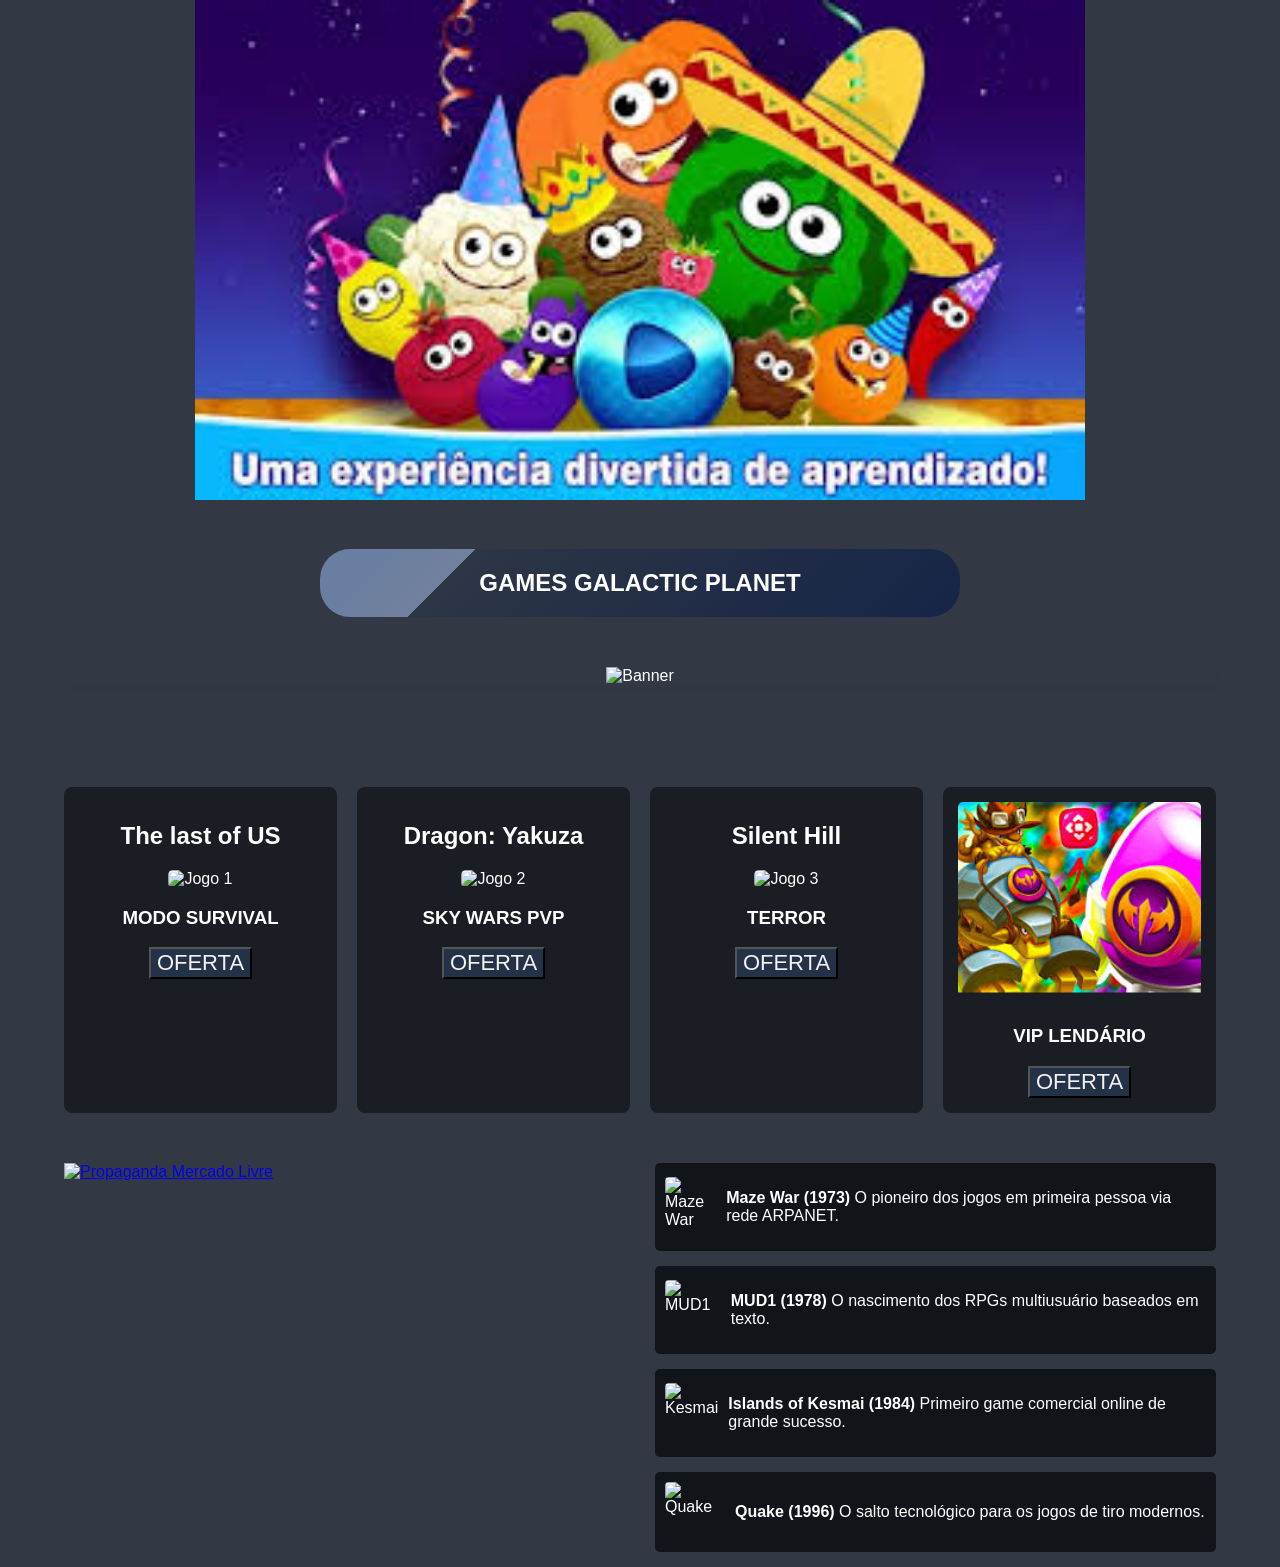
==== index.html @ 03451fef "ajuste de efeitos ajuste e inclusao de efeitos mais agradaveis para a navegação do usuario . melhori" ====
<!DOCTYPE html>
<html lang="pt-BR">
<head>
    <meta charset="UTF-8">
    <meta name="viewport" content="width=device-width, initial-scale=1.0">
    <link rel="stylesheet" href="style.css">
    <title>Galactic Games | Loja Oficial</title>
    
</head>


<body>
    <div class="fundo ">
    <img src="[data-uri]" alt="">
</div>
  <section id="title">  
        <h1>GAMES GALACTIC PLANET</h1>
        </section>
     
        

     <div class="jornal-container">
         
         <img src="https://www.oficinadanet.com.br/media/post/47055/1200/todos-os-jogos-que-viraram-filmes-1.jpg" alt="Banner" >
         </div>
         



 
 
 
 <section class="grid-cards">
        <div class="card">
<h1>The last of US </h1>
            <div class="card-img-wrapper">
                <img src="https://cinepop.com.br/wp-content/uploads/2023/01/thelast-1-696x392.jpg" alt="Jogo 1" >          
		    </div>

            <div class="card-info">
                <h3>  MODO SURVIVAL</h3>
               
                <button class="btn-venda">
                 OFERTA </button>
            </div>
        </div>

        <div class="card">
            <div class="card-img-wrapper">
                <h1>Dragon: Yakuza  </h1>
                <img src="https://s.zst.com.br/cms-assets/2024/08/yakuza-like-a-dragon-02-zoom.webp" alt="Jogo 2">            
				</div>
            <div class="card-info">
                <h3>SKY WARS PVP</h3>
                <button  class="btn-venda"> OFERTA</button>

                </div>
        </div>

        <div class="card">
            <div class="card-img-wrapper">
			     <h1>Silent Hill  </h1>
                <img src="https://image.api.playstation.com/vulcan/ap/rnd/202505/0704/e81b1e0b80b2001d8a5070c5c465cbc7246e02d1da39fe76.png" alt="Jogo 3">
        
                </div>
            <div class="card-info">
                <h3>TERROR</h3>
                <button class="btn-venda">OFERTA</button>
            </div>
        </div>

        <div class="card">
            <div class="card-img-wrapper">
                <img src="[data-uri]  " alt="Jogo 4">
           </div>
            <div class="card-info">
                <h3>VIP LENDÁRIO</h3>
                <button class="btn-venda">OFERTA</button>
            </div>
        </div>
    </section>


    <div class="layout-principal">
              
        <aside class="secao-propaganda">
          <div class="box-anuncio">
    <a href="https://meli.la/2RUDbND">
        <img src="https://http2.mlstatic.com/D_NQ_NP_2X_690159-MLA99542831560_122025-F.webp" alt="Propaganda Mercado Livre">
    </a>
</div>
        </aside>

        <!-- LADO DIREITO: CURIOSIDADES -->
        <footer class="secao-curiosidades">
            
            <div class="card-curiosidade">
                <img src="https://lens.usercontent.google.com" alt="Maze War">
                <p><strong>Maze War (1973)</strong> O pioneiro dos jogos em primeira pessoa via rede ARPANET.</p>
            </div>

            <div class="card-curiosidade">
                <img src="https://via.placeholder.com" alt="MUD1">
                <p><strong>MUD1 (1978)</strong> O nascimento dos RPGs multiusuário baseados em texto.</p>
            </div>

            <div class="card-curiosidade">
                <img src="https://via.placeholder.com" alt="Kesmai">
                <p><strong>Islands of Kesmai (1984)</strong> Primeiro game comercial online de grande sucesso.</p>
            </div>

            <div class="card-curiosidade">
                <img src="https://via.placeholder.com" alt="Quake">
                <p><strong>Quake (1996)</strong> O salto tecnológico para os jogos de tiro modernos.</p>
            </div>

        </footer>

    </div>

</body>
</html>
</body>
</html>
---- style.css ----
body .fundo img {
    width: 100%;
    height: 500px; /* Altere para a altura que você precisa */
    background-image: url('./'); /* Faltou isso! */
    background-repeat: repeat; /* Escolha apenas UM: repeat, repeat-x ou repeat-y */
}


body {
    margin: 0;
    padding: 0;
    background-color: #030b18ce;
    font-family: 'Segoe UI', Tahoma, sans-serif;
    color: white;
    display: flex;
    flex-direction: column;
    align-items: center; /* Centraliza tudo horizontalmente */
}


.jornal-container {
    perspective: 100px; /* Dá o efeito 3D de profundidade */
    align-items: center;
    text-align: center;
    position: relative;
    width: 90%;
    height: 80%;
    position: relative;
    
    border-left: 50px;
    object-fit: cover; /* Resolve o problema de ficar esticado! */
    border-radius: 29px;
    box-shadow: 5px 5px 5px rgba(0, 0, 0, 0.02);
    
}

   .faixa-decorativa {
  width: 100%;            /* Ocupa toda a largura da tela */
  height: 100px;          /* Ajuste a altura conforme sua figura */
  background-image: url('');
  background-repeat: repeat-x; /* Repete a imagem apenas na horizontal */
  background-position: center;
  background-size: contain;    /* Garante que a imagem caiba na altura definida */
  margin: 20px 0;         /* Espaçamento opcional entre os containers */
}



/* 1. Posicionamento do Título a 25% do topo */
#title {
    margin-top: 5vh; /* 25% da altura da tela */
    background: linear-gradient(135deg, #88a5d4a3 10%, #a1b6df93 22%,#106a976e 15%,#2871e6 22%,#24324870 0%, #162447 100%);
    border-radius: 30px;
    text-align: center;
    width: 50%;
    margin-bottom: 50px; /* Espaço entre o título e os cards */
}

.titulo h1 {
 
    margin: 0;
    font-size: 3rem;
    letter-spacing: 2px;
}

/* 2. Organização da Grade de Cards */
.grid-cards {
    display: grid;
    grid-template-columns: repeat(auto-fit, minmax(250px, 1fr)); /* Responsivo */
    gap: 20px;
    margin-top: 8%;
    width: 90%;
    max-width: 1200px;
    margin-bottom: 50px;
}

.card {
    background: #1a1d23;
    padding: 15px;
    border-radius: 8px;
    text-align: center;
    transition: transform 0.3s;
}

.card:hover {
    transform: scale(1.06);
       transform: translateY(-10px); /* Eleva o card levemente */
    
    /* Brilho Azul Galáctico (Neon) */
    box-shadow: 0 10px 30px rgba(0, 150, 255, 0.4), 
                0 0 15px rgba(100, 50, 255, 0.3); 
    
    /* Borda acende levemente */
    border-color: #0096ff;
    
}

.card img {
    width: 100%;
    height: 200px;
    object-fit: cover; /* Ajusta a imagem sem distorcer */
    border-radius: 5px;
}

/* 3. Layout Inferior (Propaganda e Curiosidades) */
.layout-principal {
    display: flex;
    width: 90%;
    max-width: 1200px;
    gap: 30px;
    justify-content: center;
}

.secao-propaganda, .secao-curiosidades {
    flex: 1;
}

.card-curiosidade {
    display: flex;
    align-items: center;
    gap: 10px;
    margin-bottom: 15px;
    background: #111419;
    padding: 10px;
    border-radius: 5px;
}

.card-curiosidade img {
    width: 60px;
    height: 60px;
    border-radius: 4px;
}
.btn-venda{ 
    font-size: 22px;
    background-color: #243248;
    color: rgb(244, 241, 241);
}
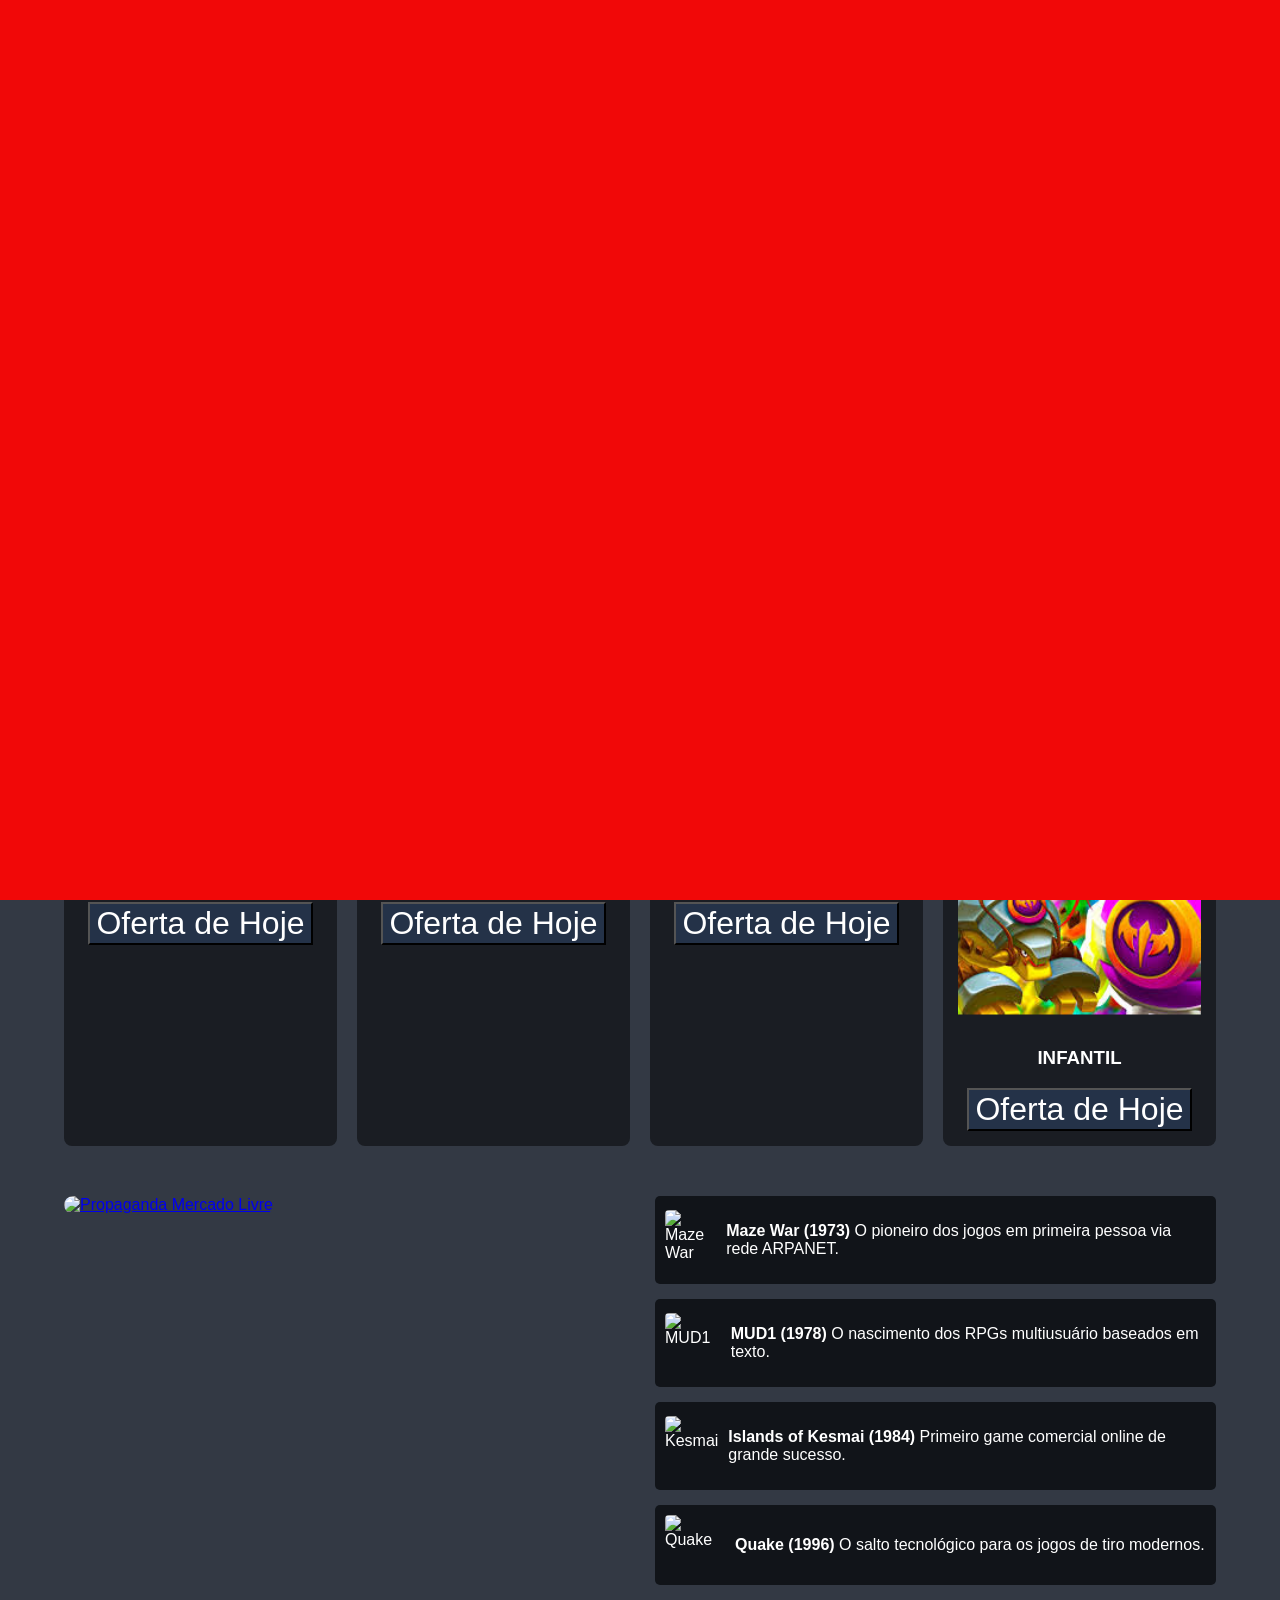
==== commit a2da32be: "melhorando as dimenção 09/04  O pROJETO HJ FICOU POR CONTA DOS ESFEITOS VISUAIS . Foi redimensionado" ====
--- a/index.html
+++ b/index.html
@@ -5,16 +5,23 @@
     <meta charset="UTF-8">
     <meta name="viewport" content="width=device-width, initial-scale=1.0">
     <link rel="stylesheet" href="style.css">
+    <link rel="stylesheet" href="contato.html">
     <title>Galactic Games | Loja Oficial</title>
     
 </head>
 
 
 <body>
-    <div class="fundo ">
-    <img src="[data-uri]" alt="">
+
+<div id="alerta-gigante" class="overlay">
+  <div class="conteudo-alerta">
+    <h1>ZONA DE DIVERSÃO</h1>
+  </div>
 </div>
-  <section id="title">  
+
+
+
+   <section id="title">  
         <h1>GAMES GALACTIC PLANET</h1>
         </section>
      
@@ -26,9 +33,62 @@
          </div>
          
 
+<div class="fundo">
+  <div class="slider">
+    
+    <img id="minhaImagem"
+     src="https://m.media-amazon.com/images/I/81S7FUrjOHL._SL500_.jpg" onclick="alert('Desculpa, site em construção ')"  style="cursor: pointer;" 
+  alt="Imagem do site">
+    <img id ="minhaImagem"
+     onclick="alert('Desculpa, site em construção ')" src="https://encrypted-tbn0.gstatic.com/images?q=tbn:ANd9GcSJjt6Sh8LpYzP_fkxCYKtxUJ-fVRBtMUd-fiXYmyRh&s"
+     style="cursor: pointer;" 
+  alt="Imagem do site">
+   
+    <img id="minhaImagem"
+    onclick="alert('Desculpa, site em construção ')" 
+     src="https://encrypted-tbn0.gstatic.com/images?q=tbn:ANd9GcT24YtsnauBTlOcmy1C8hXuUiGEGXXX847-RA&s"
+     style="cursor: pointer;" 
+     alt="Imagem do site">
+   
+    <img id="minhaImagem" onclick="alert('Desculpa, site em construção  em breve garantia de diversão')" 
+    src="https://encrypted-tbn0.gstatic.com/images?q=tbn:ANd9GcSJjt6Sh8LpYzP_fkxCYKtxUJ-fVRBtMUd-fiXYmyRh&s" style="cursor: pointer;" 
+    style="cursor: pointer;"  
+    alt="Imagem do site">
 
+    <img id ="minhaImagem"
+    onclick="alert('Desculpa, site em construção em breve garantia de diversão ')" 
+    src="https://s2-techtudo.glbimg.com/ffgfZufiiIEYSvTiH6KH5H6w2Xw=/0x0:695x390/984x0/smart/filters:strip_icc()/i.s3.glbimg.com/v1/AUTH_08fbf48bc0524877943fe86e43087e7a/internal_photos/bs/2020/i/8/UFC4O1SpqC9cvP2xGw4g/coronavirus-10-games-jogos-gratis-quarentena-johnny-trigger.jpg"
+    style="cursor: pointer;" 
+    alt="Imagem do site">
 
- 
+    <img id ="minhaImagem" 
+    onclick="alert('Desculpa, site em construção em breve garantia de diverssão ')" 
+    src="[data-uri]" 
+    style="cursor: pointer;" 
+    alt="Imagem do site">
+    
+
+    <img  i d="minhaImagem"
+    onclick="alert('Desculpa, site em construção em breve garantia de diversão ')" 
+    src="[data-uri]"  style="cursor: pointer;" 
+    style="cursor: pointer;"  
+    alt="Imagem do site">
+
+    <img id ="minhaImagem" 
+    onclick="alert('Desculpa, site em construção  em breve garantia de diversão')" 
+    src="https://encrypted-tbn0.gstatic.com/images?q=tbn:ANd9GcSHm_UNwH1ppUmcA3YnKeRnuBML1BlDczCOZw&s"  
+    style="cursor: pointer;"  
+     alt="Imagem do site">
+   
+     <img id ="minhaImagem"
+    onclick="alert('Desculpa, site em construção  em breve garantia de diversão')" 
+    src="https://encrypted-tbn0.gstatic.com/images?q=tbn:ANd9GcTB0ORnbx7z3vwu6vc2sx7RpvQalVdG5ZaeTA&s"  onclick="alert('Desculpa, site em construção ')" 
+    style="cursor: pointer;" 
+    alt="Imagem do site">
+    
+        </div>
+</div>
+
  
  
  <section class="grid-cards">
@@ -41,8 +101,11 @@
             <div class="card-info">
                 <h3>  MODO SURVIVAL</h3>
                
-                <button class="btn-venda">
-                 OFERTA </button>
+                <button 
+                class="btn-venda" >
+                 <a href="contato.html">Oferta de Hoje</a>
+</button>
+
             </div>
         </div>
 
@@ -53,7 +116,7 @@
 				</div>
             <div class="card-info">
                 <h3>SKY WARS PVP</h3>
-                <button  class="btn-venda"> OFERTA</button>
+                <button  class="btn-venda">  <a href="contato.html">Oferta de Hoje</a></button>
 
                 </div>
         </div>
@@ -66,17 +129,18 @@
                 </div>
             <div class="card-info">
                 <h3>TERROR</h3>
-                <button class="btn-venda">OFERTA</button>
+                <button class="btn-venda">  <a href="contato.html">Oferta de Hoje</a></button>
             </div>
         </div>
 
         <div class="card">
             <div class="card-img-wrapper">
-                <img src="[data-uri]  " alt="Jogo 4">
+                <h1>VIP LENDÁRIO</h1>
+                <img src="[data-uri] pGhwdHw4SNC8RUzUmJygpIWogckJf/aAAwDAQACEQMRAD8A+3brDd1SGm11827K8xYc486pyrgDSvt2B1MedUhtrr3ZI0XZFzYbnaJ+85BmXY2Oe4NCL0nD5y5idTEYsSDyQmsmGuDASVP/AMGtuIu97BQbqIjdR1FEEte+pt8rxTPiMcADpTYE2vyHj0Crjw6adzmwC5AJtzIG9up7lYlUdlLWJsCfDQXiE9YGi4KCgppZ3ZQDvbwQPgjFlq5fZzJmWYQWB0F+ZHmvTp5GEgr5HMdG8m/UbrZYh7OMhmZUQAFlhdpFxcaG/cfVZxi1UWnzJma5ztZhzANlI8LAQCczvjN1tKONsUDBG0NFthyvqmPA8SSba5HaL84U1MT4rgfCmjqWkrbGdgzddj8/yiU6nFnJYs7Hc6+QAGwHQQMyV1xYWARBoKRtOYC0ZO/r1v171y3DdWZfaiSSmQuLugZgFJ7ilrsANdulobRQPey42Pos1DFDTVBNwbXAPj+2UFBIvQSnXdk1PkSv5QvqJT744E7fhVCmjDSbcz6pYmy32vDmOrdvdU+7MOwX2jwp2a0efijmN3XW0F3WLU34dw4xsISyYs8OzZimIwyJrfhCkaRRo1mqAbb5EZ/gQMp+MaWmrXuhBfcE8uaCl9m8RqCDAwBp5mwVxsYw8aLLnkdcij/uhjHWFo+B3yKNp/YeVrCHltz3/wAKjVVtG+lpqeaAj5NFv+oxgWc1w8lc/[base64]/jY62+Q5CH8UEs+vLryV9LQPl+AWHXkuTis+dt+zXoN/U/pBYpoo99SmYpIId+0fovJSc2LMfE/[base64]/[base64]/+Vk9Qn3abMkNYpmK5twRfQg8wRqD4wdJGXa8wrYZbt12KZOBOySZPKhWJVFl51Dhbk5iAfL5RHO7QHcrsu9gdE9PInKomKshl5/[base64]/DlZmHrYDyJivBGcWqOb+0XHjcAIvDhxqwMdsAT8kt1EumlSJQl96eRmmHktxogB0uD9PGPpkEHDuPrzJ/CdxGokmdn0YNGjr3pow7gqU0hRUTwlRPGaUuYWGma2X3jbe3pFElR29P8pJPjcrZiYGXjZ8Wn35dyQcRpjKmPLYjMjFTY3BINtOogWaUG5Zp3fwtVTyiaJsg5i6L8JvmE+Vf2pYceasFPrZ/lBWDy5ajTYi6W4pZr45PEH1+yXq9cpIIPS/rG1qJWAC6yHtIQ+Eua7ZWcNYHuobQBFJd+bkvmdQD8TkUnzl0Q79YtqXNDC4oJjHauGyZ+EeGBVN2j3ElTboXI90eHU+nl8/qb1s9z8DfqVqMDgdFGZXbnbwTLxLxMJRFNSgZwLEj2ZY5AfxeHKNFQYcHNEkmjeQ6/[base64]/[base64]/qEJSzitgEzWlp2IIIII38fFc8P4m1LNL2a2lrAGxB00O41MVStLrFpFwruE61inaV9qcxAQoli+/7Fz8i9o6JJhs0fNUmmudbpJxBnqZpZFaxtuAovzJ5AeEQYWxN7ZF0Uync/kjGH4hU5DJkAzSDc5cqqpII0JOY7HYjaKHBre245R9V6RtNDq/tEddh8t18OHYjMPeUJ4kr+rNHI30x7LO0e6/+EFN7TU0OnFA7mjX0+67FDMlnvTGc8wNF/3/AK0g0UZLLgWKWSe1Ukps2+Xv3P2CNYFPs9hyjPVsRaCHLRYZVNqW5mI9xi2ajln92cvzR45gEWWpc/loP/sE+wsWrfFp+ytcFYFJmU86rmJ25AYLJXUiw5j948o3M87v7f8AKhi+ITRzspozkGl3fvIc1d4K4bpamlWdPRnfM66zH7oVjlAAOloAa0P7Tt0NiuIVNPUmKJwDbA7DW41Pmh3D+G082mqZU+UqS5U18tTcBtCeZ17ot4G9ora0OBDtLE6/vREVtTPFURSRPJc5o7PL5d/zS3wYyiqt7QKzVBta+lwbctovwu/EbbvUva6sfSYUam2rSNO86fdVOJk73XWNPV5naDZfHIK2apJdK7dCEqRLK2EA+/Mgb2ii4aOSrdkbqUzcJcPzMQnW1SWtjMmDkDsq33c6+W/gV8uImp7LdkU3BpYn5ZNlo3FeOJRykpKawmZQoA/[base64]/iTAPu8zu3MttV8Oqny+kNqSs4rO1uN183xOgdTS9j4Tt+EDeQToBBweALlLm3up6TDHve0B1FR/[base64]/efkm2HRFjzlOn7bz/AJWTYhiwcF3y3YAW5d0nU/xRTDTZCGt5fdMzJcaqSik0s5LiY0tv3SudfyYet45I6eN2rbjrsfx6LrZBZfJ+FzVP7JFmpYEMBqSTYgLe+nU2+lyXmnDb8Ty2KrbPJmsWW79x9lDQSe0Yy6hzLZT/AHbDJ8oolcWNzRC4PMaq0PL/AIim3CURLy0ykZUBOncUPNmZRYalmdjqeUUGqL4uHNtv36JLj7xTUUszNSW5f/bs3TIklWS1o2eGU8XuzcgG26+MF5a66X8RpApNvjEKpwp4y5y0OEwvrJmxDmhOGVKrNK29YxVUHSNzkr77RYPDSUrRGE0Y0wagm23BRh6OAfkTE8JeGuyc0PT3ZXMJ21HzCUMMxedTsWkzChItcWNx5HQxqJJNLcjqFoKijhqW5ZW3smbBKCiqJCMZ0yXMlnNUAzCA/MnU2AP7y67g66wI1rHbnbfVIqyarp5i3KCDo3Tbp59xS7PcTpzSKZilO73VHchNBqzZjoNCdddoHyuleWs+FNomcGETVAvIBuBr4KzwnKtU2uDlVtRseVx4aw6oGgTho5ArH/8A5Hny4ERtmewep+ys8TSwGNtY0jrcPM5fG8OLnABLOH0zTp6y5a5nZgoHUn6AflGErnummIHgF9ywTCaWio+NLva5K21RKwmhyggzDfw7SaRqfwjT0UQ3w2gMjhENuZ/folEcb8Sq9BZvo38/[base64]/[base64]/dpLvKUHLmsoIVGO5ANjY6bm8E01c2WRrJRvbXnb0tzS3F8OdXwGJsmXY2tfbzGqhw3iKTO/ZynVnyklRfkNbEgXAjRyYhPRR2a3sX3XzKX2fq2dtzdPEX8wCUNq6/cHmYCq6t9SR0Ww9lKNsTjI8WvsgzJZr31ikG7bL6vT1zQ3KTombCpgdDLmNo6lTbfUWuPEb+kDwjLUBzdEur6yFnbby1+SXqzCKiWbGUzjkyDMp8dNvIxpswtY7JhS47SzMBLgDzBNj9fsoP+HTj/004/8Att+kc4DTs31RD8Yom/FI0f8Ak38rv/hlSdBTTR+JCo+JEXiKRwytafkh5/aDD4GZ3SsA/wC4fZM3DdAJCPMmEGYRbTZRva/M3sT5CGlPEykF5SLlfGPbP2kdjMzYYAeEzXb4j1tyAG19d0tY5iwDEXvcmLa6qLo+yq8DpGmdhfsE9fYzw9lRq+aLZrrKvyX339dh4A9YQwRa5juvoOJVudraeM6c+88gh3E2LGsqSQf2a91B/CN28ydfh0jd0NMKWDX4jv8AvctLhtIKOm1+I6n8eS7lkAWjx1XiCdVKGiNlEhSK8RIUC1czpukda1daxT4Vj+VsjHyMVT0dxmCqqaDM3O1ONBiYPOE8sCQTUxCMyawGA3REJe+EhStUCIZCoCMobXT4JiYi4WLLOKZGSeWXQN3vI8/yjU0L80WU8ltcOfngynlonDgzF82Vifa7j+fI/wBdTCXEqXKTblqPBZ7F6PKSBy1Hgu+OaQy5izlGj91vxAafEf6Yrw5+dpjPLUeC+aY3EYniZux0Pj/j0S2Ki+hFwYPfThwSmGuew6KJ5Cn3YHNI1MBiL0wUlaJhKUctSAbNUOLyweYlrvNbx0XzhEx9xkgAa3wt8lpHM1zTHM7vN0WpsORTndmmzP8AEmG5H4R7MseCgRexuXxVZN1POsRqLxbe+6gSBoghkIkzMo06dPKEOKez8dSwug7LunI/j0QUdLTxzcVrbH6fJM+FEEC2oIjI4Kx8FY+OQWIFiPMLRZQ6IIdxvQs9OGQEmW2cgblbENbyuD6GNBVQuljICIontik12OixmspZikmSylSb2JsRfW3iIGjkY4ASA3TUtcPhXOB1Rp2ea5u1xt8AB6/WJVMfHAjbsosdlu5ygrOL5811dzfvFrWF1XYJoNh13uIuZhkMbS1o5fXqhxPYCydsF4sl5TKmoQQPbG48R0MIanDn3zsPkiHA5tUFqsbM+d32YhRluq95xf8Ar4w2pMJmdHaBl/PQFCy1kEBtI6ys0cydLu1PJmi+gBBIC9BfaDf/AI/UTWExaPPn5IV2MUzR2QT5flc4nXVbSUlCU4ANyMp1J1Ou145D7OSMncTbuNxb8/RedjFKGh+t+Ysb/hDeDcNWnmzW7UoGXL2bS9etmcm62PTfTWJ19NUVMXDYy72HtC9iO8D+4H6dEPNLAwtcT2Hjsn1B6Ed/[base64]/dUas3oL+to1InzAa6qmKlaxpsLBbPx1WpSUkujk93MoQAe7KUAfOwH+aHWD0vEl4h2b6/[base64]/oV82xakDmSRd1x6hI1LJ0Bh89+qwkEQyglTtKEUlyLDEo8M8XTJQVTZlAA0FrAdQN/rGVjqSywOy2MkAdq06rQqHF0npeUwuRsdbHy0zDy1hg14e3soEtLTYhST6g7RcB1VJcoeyJ1Og8Y7deyqzgOIqs8yc2pUtl5i1rk9L3EZjHWQslZUg9v4T3g7X80woS8gtt2U2q0Qima4IshJfGXD2HgGbMzSnNzaSQC5/CQV9bDzgltIJjt5rprXQje/cshxSkVm7OWWUMw1cgkAMDrYAXtBclFDTwulaSSB/CogxGeedsTmhoPz0R+Z2ciWKemUAt7bkXZja+p6c/gOcZNueV5mmO2w5BaWNgZqP0q1wpwmsxO2qMxzEkLci/ifONsaSlaAWNvoOqyHvtU5xzu5nonWjoJUsWly1UeAi4aCw2VLtTc7qxMYDeO8ru2XL8gqdZVqgvMKoOrsF+sKHY/RB2SIOkP/SL+tkdFhlTKL2A8UpY/MlaVUiZKmBSBNVHVjl2vYdNr+XSOHEmPmZKI3scDbtC1x+7IlmHTtifBJYtOo7nfyrMuYZWqgMpF8p6HmvQwbiOFQYhHxGkX5OHoevnslFFiElI/I4W6tKsYVOBuesYGupZIJOG8aj90W2o52TR52HRVMeqwNRvHqWMnQr1XJGIzmS9IqCzeHWPp+EANha0cgvlFUA57nDmVRxKoDtoe6NF/M/[base64]/AKrQDNiFDD/uSD539EJJWUcfxPHlr6K3/ZGtO+QfzfoIXP8AabDWc3H/AMSh/wDV6MbX+SqVPCNWtzkDeTD87RKP2twlzsply+IIREeMUrtLkeSC1FO6HK6lT0It9Y0EM8czQ+NwcOoN0xjlZILsIIUUWqxfRHl5TJWONAxisxMPJVGFh5Ll6hzuxjojaNguiNg2CiiasX1WIII3GscIuLFccARYrV+CsSDjKffGYeY0Yf10jI4lAWm/TT8LC4vTZHX6afhDsWouynuvuHvL5Ne49DeJNqm8Eddlgzhz/eXAfDuPNVmtEOKSizSAJImy6d9AoU8iuhEfPGSTxm91vpIopRZw/hVpTvTtf2lPTS//ANWhpTV9je3iElrKDKO7kfymlOJGloGM5GQjTNq/lYa384eCpaG5gbhJuDJmy2Qmbj9TVkrTqQBozk2A822XyGsUmWabRgsFcIootXm5VrDZYo8zh805gVL8gCQSEB8QNTqbco86gpizLM3NrfuuqnTyvddpsE24FxgrUxZyDNQ5SNsx3VtNgRufAwmbQv8AfMjBZm9+Q7vx3eCLdNkjud/VAaqreY5dzmduvujrbl4CNEzQaadPz4lL3G+6kl0EkjvIpPiIIYRYt67od+4PMbJXpMOL1Ly1YKFz6nU5c6jTqbWjPNoOLK+NugB+mq1MlfwqeOR4uSPqn+jYBVloCQoAHkBaNC2LK0NGwWadNncTuShWL8YSZF0T9tM2sh7oPi3PyW/nAklUAcsYzFFMpyRmk0CoUfEMyXTTa6aAWByykt3Qb5Re+9208h4wiq6irqa5lEDl2zaA9+t78k3w6jie3ijUcj4aaeeiU6uldn7WpJeY6h7ttYi9lGygXtYdI3GBw0RhdwANHEHxB3PjuO5a2igic3tckWmcIHtZa5FZWGbMDay3Ae/MEX+m8K6r2gw+fD5Hh2R4uA0i5vrYbag27rdypmlp5YibWI5LvD8QmoXoy4DIP2LkAhlGysCLbeosRy1ysFS+maKmAkAntt5eI/fVKKnDo6kcN47Q2Kk4frJsyeUaUB3SzEbaW5a63IG8H40HzwtzNu7TKRzB+1tVncPAZIWxOO9nNPIj8L5jVKRctFFFhT9MybSxmc5OSXps17FAND03t0hrV1Jgj4bdygcHwuhixJ0lS8BsYzAHn/hfewK5FIF2a/oOX1hKJm5OzyN7+i0n+vishrK1hPCjZkb3uO58+yB3KCezq9xz5esSjYJzbmsrJiBlpIazdzRw399tWk+Iv5hMGDUs2YUQbuwUczqbX8LQ0b7O3BfIdAk02OTVEghiFrrSOPawU1GtPL0LgSx1yKBmProP5oe4NSh0wNtG/o/K2vs/ScScOOzBfz5fnyWXARsFu/FM2E8LXGeoJUckHtfzdPLfyjBY57bw0zjDRgPeNz/aPyfoklVi1jlg17+XkmKlMuSLSUVPEDX1Y6n4x87rcbxGuP8AWlNug0HyCTSufMbyuJ9PlsvjYnrrMF/xD9YV8AnUgrgjaOSnk1zcm+d46174z2SQomNh5K/Jrb+0PUQU2uDhlmF+/mqXQ21ao6+SjjLMUMp6i49Ohj0dVUYfIJaR5aDqLbHxG3kVOF7mnMw2KS8d4YKAzJF2Tmu7L5dR8/OPp3s97Zx1hFPV2bIdj/a78FaGixTMck2h68ksxvE6Xo8vL0eXl6PLy9Hl5NnA1eEdQdla/kGup+G8J8UhLmm3MeiQ41Tl7CRzHpqm3jeUV7Oby1Q/6h/3RkH3GqyEFjcFKzVMR96Kk6mF0RNLSMglmnTKBYWWzDyYd6/[base64]/JUhiUzOWB35HXTlA/GdmJCvMLSLFWpeOEboPQ2i5tTbcKl1KDsVR/4iJVUJ5UiU/dY7hSbX2HUA/GKg8MqOLbQ7otrDUUvA/uabjvCvYhjc+tb7vTjs5XvW3YdXI3H8O3nHpHvqHWGjVREGRN6lTLgqSJT2F3tqx3/ANoPpomMIsgqmVzwbobP/a4WZa+2jFrcyVcvbzIjMPeafHOK/a/qLLX4cy+HxuZ/xH0Ov1UeEcbBQgZbgKLkakHY2HwOkXT+zU7s74Xczpe1x+6JnmhlAO2n7+hRtj4yBc5bsnV0Yd0lb6gjS3la23SDhhLOKHmOwlYWuB1yvt8V+86g+PVTDI7E72QBa6ZMqg6GzEs56ABbkH0AF4KraKngoBEdS0AX5kk/koZ8jpJ2Bm9024PUF1MxSQ6tvzB6GI07r0jG826fj6LJ4qx0OKSStBaHWPnax+quTphmftHOm3gD0hjPWQtpQ/Y8/FaN1UJ6McEdvY+P4QuS0tyry2BUk2I8DYxiq2aRzyHr55jUkgdkeNQvXDu80+yBkX05/X4wObsYGDfcpxi7/wDTcJgwlv8AuOtJJ3X1A8dvkuKaUZ7hJSl3F+6BuBq3wFz6Q8wmnLbzHkUnwwOLn07/AIZG28HDVp8L6HuJWv8ACvC8qmVZhPaTCL5+QuPcHS3Pc/KHlTXOkGXZvTr4ppSYbHTm5F3engkb7QsQM2rZb92UAg8929b6ekaPBoclPmO7tfLkvpWA0/Cpcx3dr5clZ4TwgKv3iYNT/dg8v4v0+MYn209pHNJw+ldr/eRy/wCkff5KnFa0uPAYdOf4/Kp8X8Zy6a6jvzf3Ry84xuF4LLVm+zeqU6MGvy5rNcT4lq55uzlVOwXQfHnG2pcDpYRa1yq873baIWZszfO3+YwxFHCBbIPkvZH9SrlBj1TJN0mt5E3gOowelmFi1cvI3v8AFaJwt9oSzbS54CzOTcjGOxP2efAM8eoVkbmvNtj0/CeJWI3FiLqf6uISRuLGmN2rTy6HqO9TMHNu66eZlO9xy8RFDo7Gyk0ZglLifCgv7aWO6T3h0J5+Rj6x7H+0bqpvuVSe2B2T/wAgOXiPqE7w2rJ/ov35fhLsb5OF6PLy9Hl5ejy8r+Czcs237wI/P8oHqm3YhKxmaO/RapXj7zQXGrZQ38ye19GHrGGq4y1zmrASM4NQW9/+ElrREwEI7hXFy7oaot3tlPs9SOvlGbqHTGHiSbrpp6Zr7MGiLT6QTUaVMsVdSL8weRHiDYwgbUlsjZBuD8xzXZYYmt4jBYjVZhVSy0o3HeQ6joRow+saWN2SXuKOkAmh08QuaKs/ZZSfZ2/CdR8Df5Q8gkzMt0WelZZ9+qnpMNDZZs42Um6r153boOg5/UgNtq5VudyarFTP7Qm217fCIvOY6LzRlGq+LTnpEQwr2cKxT4cSddANSTsBzMSEfVRMnRB8TrO3PYyx+zHz/jP5dIr1e63JWaxjMD2l7D6h6WYovz7j9TvlbxiYJj0O3orHtE4L49Hcx17x+FoVHOl1iG1lm27ydfEdRBcclkC6MPGiQ60PQz2Vwcja+XQj6GBMUofegJGfEE89m8QbDejm8W/cIRiFBKmMXkuJZOtiCZZPUZblT5AjyiVBNWwsDXtzAd+v10PzutFPhjx26cgg8vwVSbCJ/N5QHXtAfkLt8oYmsc/Thvv4ffb6oIQVZNspVuRLSnRjmzMRZnta4vfKg3te2u5sNogYXSHiTaW2H3J6+Gg70fS0zaS8851H0/lG5FLMpqeXW+47WmqNRlY2VvMHT1EC1ADbSR7jfv8A31WRNScQnl4uzjdvdYW+tlYrJImy3lhiFcBgR8D8QbQFXuDYmTNFxf8AfkqKN74ZXRu3QucqU0vKpsOdySfE/wC0KhmndmcjcPwplZVmtqD/AE4uXUjUD08UOk4rneWi+zc38bqbDyvYwSYMrXFytxRgr2vLgMxN78+76aLTPsZoh21RMN7qiqP52Yn/AECDaCW7C1KGUJp3XPRaplsNB5CLjq7VEeKx+fQGdUhSLM8wl/DUlv68o2NRXMoqJ852a3T7LeMqBDTFw2AFvsivHHECUlOSls3sSx42/IR8VwykkxGqLpNybk+qzzBYGR/+T+79yzbhLhw1JepqLmULseswjUjyjYYpiYoWtpab49v+3+VxrC673IPWzzNdnIABOijQKvIAchaNHRUYp4Qzc8zzJ6q6KOwUPZQZkV2RRvLissUCxQPLPLflb8opewEaoWSPmtB4D4kLjsJp76juk8xGDxzChC7ixjsn6Immlz9l2/[base64]/ADDX53hwwl0LHdPsi8InEtOO64+X6ErouRyD7lxbqN19L/SHdPJbtDmEPVRWfZXKPEndllubkEkHwsTb0gtkhcLFCyMAOZfMQrmlKMhsxY69BbXfzESc4tKi1ocNVWXFJ517ZvQxWZXdVZwmdF0+Kz2Uo01ipFiCYpfNIOakImdESwSjySwx1LC94aMYALjmgJJLusrVRIVwVYXB/r0McLbjVca5zTmabFUaSe8iYqljqe4//aeh+sUE8E2d8Pp/CNyCqaXx6PG46+HejfFnEkqokCQUE2aN5uwHgNLsfHQecWvnLDZuqGEQkHa3+qQFo5yHuE26biJxVjhumtPidRBpe68ZtTsQg8bQR75ojD7Qy20H0/lWKLDs7Bps5bjkSNPIQJNUOfsUrqq2ep/[base64]/QLZPs0kASprDm4HwW/5wXg9yxxPVL8ZjyStHcmanqOR9DEaCpztId1NvmUrcEC4iopcuYJ66OwKkcjtr57R72gr3+5NpDs438m/ymlFNJIwwn4Rr/Cxbj2c0+tlSAdBYfzOd/haJez7G09JJUkdfp/KJnGrWDx8z/C0CnpkSUJKiyBcvpa0ZF8z3zcZ2pvdF8KzcoWZVuEPJco6m19G5MORBj7Fh1XDWRCSI36jmD3qyJoOibeF+FVAE6et7juIeh95vyHrGW9ovaLgv92pT2ge0fD+0fdVSuzHKz5pKr6TI7ofdYr8CRGvbZ7GvHMA/NWFt2gqhlIYZfauLed9IEqmgROv0KDnbZpRbi2gairBMTQNaYvhf219Df4iM3hs7cRoCx+pHZP2P73oU3jcHDktEw+vEyWkxTuAYxU8BjeWHknbQHtuNiiyvcAjnAZFjZDluU2QXianuiuN1Nj5H/[base64]/Y+gSjjdEbiam/[base64]/Hkja2O5bNHs7f8APn6hSdvNmaKMq+G/xjjpjs1ViIDdWqbAHbU3ivK926kXNAV3+yrW2ifAeo8ZqiTDZ1Obg2T3g3s25k9POJNbIzfZQflk0G6v8L5ZeKBjbKyuwN7qSEdbg7MLg6iAcbafd3BnMD1H4VlPI33e8mmR3y5fdGcSniaSVYGx2BhDFG6IarYUcjLWQtlcnXQfOCmgHbUoqetp6duZxWjfZqR91cj/ABW+SpGhw1jmQuzdfssbiFcysmzs2AsjQW6wjwl54dnft0PINUr49MYTMpJItcA8r9Iux0hwi8D6o/B2m8nkseq5/wD+VLNsJqj5CHUEf/8AFIHMH1RriPeLnqE3YDjZnrNY27swhR0Wwy38d4zmI4caSRjDzaCfFHUxMt79VzjeLrkeTeztLzL0Pey2HjoTDH2eopfe46gDsgm58GkqUhDX5ee6ZZr2VQTyF/QRl9XOLjzVEY0uk2pwdqstPVlXOxspvqBpe462MfSW47DhzI6OdpLmsbcjkSL2t3CyuBIYAAivDnDSS7PPyvMU3l2vlT8V/[base64]/D2j9EmqsciZ8PbP0/[base64]/wDMGGUkghKXwmIkcuSrzqjsHXJoUt69QfA6/GPBvFBzbFGRnhgW5Jkk4ijOvZE5GTMb9TbTzGoha6BwaQ/e6vlc1xBapquUr6HQ/OKoyWKL2HZwVQVMxZbylawYajr1y9LjeGlPVuYMt+yfol81M0nMdwhSTMu2/wBIJcQzxVQYZNOSjv7W5vbxNxY/mYHcS43KYmK1Pkby/KL4DiXZEXAmS+Y94fhP5H5R1kuR3aCBdGSLbFa5w/JkVEsTJLKy7G/[base64]/CGWH0UMTXOBzEbr5ni3+pxztjqySHHs9Drbl6HValg+GLS06ykAuBdj+8x9pj6/lFlfM+Cme9guQP35LWUsAjY1i4WdYa7Ri8GqdCx3LZHSBK3FU9CyMjA6FT1BFtxyhviYLmRnx+yZYLYukA7vusX4tlZayZ/EFYeoH5iNPgLw+jDTyuFdM3+s4FdYLiXYvcnuOMreB91v184IxzDzUxCRg7TfqETBKIZA4/Cd/wAotiEy7S2P7tr+Idr/ACI+Ii/ACBhsreYLvq0I+rAa93eLj5Jr4nrMso9SAo9f9owvs7R+810bDte58Bqhmt7NuqDcOVczvl3uoyoigABcoufXVdYc+1NDFBOMurnXc7zOn3V0ET3Pdc3CP1mKJJlGbMNlUXPU32A8YykVK+eURxi5KrnLYwXHZB/tBq1+5gX9tlt4gd6G/s5C411/+IN/RB1RGQIBwYP2Df8A9D/pEHY4f/2R4IjCx2HeKcMDezN5D6xnakXARVUOyEckFSyhzZSQGN7WBOvlEaG7aqMt3zN9QlszsjC8ctUVGHYcu84HzmfpH06TFJwbaDySs4xUu2sPJe+9YZL2Ct6F/rA7sQndu8+iodX1b93n0Uv9rJCi0qUx9AogR0pdq43QrsztXG6qVHFE99FCoPDU/ExWXlcsENmMzHM7Fj1JvEF5PnDyEU6AixF/qfnBLB2QuL820uMPC6Yg7IdkTuaN0Na5YDlCmcAi5KvOZgUlS8xp9jmGYizAErksLg20G2x3NuseYGiK42A+qLZiNNHSF7j8O453UeJUeViradG8PGIwy3FwmTJAQNfAqh/w8xfxgrMq5NL0sQI7xLKqQhwyhWa7DFmrnAF9j4HoYhHO6N2UqstBCqSMJIksoIzG4FjoBrp84tdUgyA8lzJouaR5y2E4nu3AJ1Jv1PPnv4R2URu1j5qRe6wDleSS04hUUs3hy8T0EUZhGLuNguHtaIrTcIyVH/qZwBOtlbY9DbnAsmJSuN4m38VOOFrUvVUtZU8hHzdmwIY+8p2v1IOniIYxuMkQzC1+XQ/yrGm+/JXKCXTvVF3XJJdTexyiWzrdGJ1sgca6G2YcouprWEcpv+/hDytLmnLurOGtMp5lmKk2CzRLbMjiwLZWGjFSd+REcLzTykXuEK+IuYCRvsmyXQK1mBzAi4PUHYw3ELXAObsUtMhacpQriyolSqaYAy5zYBQQT7QOw8AYrna0My8yrqYOdKCs0TEylspsQpF+YvvbofGBTCHXunBeoJtZm3ibY7KGdNvAvEXYVlG5N0v2TjllcgA/ysQ3pHae8cjrc1VVQsnY3OLluo7iv0Y04XIO20AS4nE+eSB47I0v6oQMNgUJru6bX/8AEZB0Joaosvcde47K7NmCzriSbknE9dY03+/TWHLVW4S8RV4B2eLee4SXxhIzqs5Rqndb8JN1Pobj1g/Ap+FIYidHajxH5CeYnGWSNk5HQpelPpG1jeqWkEWKt00wquW90BzAHddgQD00GnhHGU7IxI5n9w/P5Uxma0i9xbTu7k08Y1l5iJewAzHwuAB+cZb2OgDDJORsLD1P2V5cBbwuhMviCUmiB3C6KAtsx5sSdrnl0tHq2hrK+cyOba/0HIaft1e3EaeKLKy7nHfT8odi2KTaj+80Ueyg2HiephvhuERUIzbuPNLpXvl1foOirYzizTsgNwstAig+AAZj4kj4RTh9A2lD3H4nEnyvoELJIXAX5CyZ8AldnTSwd2vMP823yAjLYjJxal7hsNPknWHR5YATz1RvDZ1ix8hCyZlwFKsNg0K9UTcyFev/AJi/CqfPVs7tfklFc/JTu79FFLohGrcdUjGytyqQRXdcJVmXKERUUQpcNmOQAtr7E90fPeOhpK5dMNJw1kGYsC/K4uqnrbnFojsuIph0xZctUdwWF7nqSSSfnEwQAvL85y8LIANoQOnubI7hIlQlhbSBZbFeMOYWTjh1HdAcvyhNNJZ26X/6ZGJMxVubw8Zsu5sSOXhFTa0Rvsm7ZIgMgOyUavB+yfvKcux01X0hxHU8VtgdVMsAVqXh6ZS6sCoBNx4axUZnZspGqta0WuqUu6tmW2oB01BBFwP4hY/pBDgCLFTMWnepLSpl8rZWFrgagXvbbUbHcRC0jNxcKvITsuJtFMA9kOp5jUGOtkbfexUSCh4kshOXMvUbg+YMEZw4dqxUdRsrdNJab3exmM1v+WCb+h2+MVvc1muYAd6ln6pYqqWcZtmlTJdzb9ojJYDXUsBDRjo2x3DgfA3uuNI6o/S0pVWZBe2gH7wG/leFz5AXAOU47B1+SsVlNUGSlRlPZi1ha1gOZA28YhG+ESGK+qKDWTExOIH/ABPK/f3HqqtTVK2gZyth3VzEXIudBpeCY3SsZlJ0156JaaKYvN2gW5kgfLqupuBCZLRmzKobVdtwbXgvDHsmqTE7pceSEreJTRZ22ve3kilBgtPLtllrfqRc/Ew/EbRySh0r3C7iSiy00u1si28onYKFghmK8K081TZcjcmXTWOcFjtwrWzyR/A7y3C0PAuIVmWlv3ZttifbtuVPPrbf6x88xLDarD5C/wCJhN79L9fymUM7ZR0Kh4qqTY5SVJvqOQA0+f0iFA6OeqfNKLtHLu/wETE1oN3bBZdi2LTWsZi3IFsy+H7y/pG5k9mnwDi0hzMOoHcUXWYPMy01ObjQjr3LmkqVdL+0pBVh1HMHp/4hHPSvjfpod1oY3traezxYnfuP79Er4ph5kMCO9Kb2G+qnow5iNNh1eJm5XaOG4+47ikbmvgeY5N/VQLN0hw11xZW57tRTHKzPOJ/hQf8AxB/[base64]/tOvuU6DxZmaOWCjZNXCkmoql7RisqTsBLUAuRvruB4xJrSVEqXiDC5K3y5jMAvmLkkW15mIuYutBQuj4tcSsjd5l0BPTxjgcbLoZdBKrikFjecgPTMI7Y9FZZoSzMnOxsBpCCQtOqP92epnnntBKAtkQzJnr3UX4nN6CK2tAjLzzNh9z9lOnjkbIc/JH+GOLsjGnnC4C5g/MC4Fm6jXcawvrMNEjeKw2O3iqqqKR9+Fv02TjhuIypxBlOGA33FrG2x19YSz00kI7YSkwSxvaXCwKKVNJLmCzoG8xAbJXs+E2TQEjZI/HGGUtNJuiMJs3MiZXYC+RmJYXsRYbc7iNBhVRPUPs4jK2xOmu9tFJmZxsCs6w/Fm7FVKg9mSp5MButj4A29I0M1M3iE331/KKZKcg7lClU5nZpCsznRlAvfztt5xdHTF7eGRdUyTtjOcmyZqDhyvmd4ESb66tr6hf1gmPCQRZ9rfNL5MVb/AGNJ+n78k9YZRzZcoLNlSZrD37ZSRyvcG58ecCVHssZHF0U5HdbT1Q/+qOJ1bbzRamxNF7ry+yHXQp8V29QIzdf7NV8Az2zju1Py39VfHWRyHex71Ni2HJUS8jag6g9DyI8YR087qd+YIoGyz2poXp3MqYPFW5MOo/Mco0LZGzNEjP8ACKY66a+FgDT5SLi5FvCFFcSJbhcf3KymAUwN8nzio1s5FrqGZyo8VLKWnyIFBzAgDrDXAHzCvjebnW3z0Q9W0vgfm6emqWyAi5phCDqxC/C+p9I+mSuaw6lZ5jXOGgQ+dxPTJsXf8K2Hxa30gV1WwbIltK7mof7aS/8ABf8Azj/6xX793Kz3UdV5+IqebuHlnkd7HkQV1HnaJ+9RvGV40+aiaZw1aUal44Z0sq7BnC2VgfbF9/xDn8esZqqwxtIHSQasd9P4R1NPdro3/F6pbxUZGB5H6xtPZnExJTCFx1Zp5cvwtXhNXmi4Tt2+iBTqoyXzD2G9oePXzgzE6ZkpDlKZ/AkzjY7q6KpSp0Dy39pDseh/hYdRrGekoDcEGzhsRy/I7kVJFFWRgO8j0Q6fgObWmbOP8NyA48ATo4+cWsxCSDSpbb/qGo8+YSKelnpzqLjqEKny5iG0xHU/xKR9YPhqoHN/puFu5DtmaNFGrljZQSegBP0i187Gi5IC6Zx1RSl4fmNZpx7FP4vbP4U3v52hZJiYeclMM7u7YeJ/[base64]//AE+GyhK93MBeO8Rq9kKFYfTeUYmV/JfSJI4ma2QClr7Tqhjrnt6qCR8u78IYyQgsYByWXZKXOc481Rm16pUZgbgqV+P+8XNhLocqiX5XXRCh4gaS4dCVIN7/AK9QdiIpkos7crhouGVjhlOt1s3C2PJWSBNTQg5XX91ha48rEEeBjF19G6llyHbceCGcLGyWPtdksZMiYPcc/EgEf6TDX2feM72HmB911m91nfD2BGqnNlbLKsGbqbch+ZjZ08WfR3JUVVTwtGbn6LS8IwuVIULLQDx5nxJ5w0a0NFgkj3OcbuNyjMlrRYFC6uCUr6spNvGw+Yjzm96mw911xNnSFGUvKUdDMXn5mPNmazS6kY3u5IatQ0k5pLCZL5oGDDxykXyn5QlxTA6bEAXMs1/Uc/FXRTyQ6O1Co4xVLUi5ByDa3tKfyMZCKkfQymKYWPP8hPaaRj48zVLh9FOWVcTQF3Hc1P8A8opqH0xmygEqZfzSfXY7Ulb57XEPKTD6ZxII1CCkq5BsAlybjs4MT2hLdekOoAym/wBpoHfzQ7803xk+CG1FS8xszsWPUm8QfIXG5U2sDRYLjJFd1Oy9kjl15fMpjt1yyuYRUOs6WF3LqLdbkD6Ex1z/[base64]/OD2RNaLNFgr9BsommdI8bDZQdJbZVy4669eUWRwF+pNkG+Yf2m5XK0ZO8z5Rf7gxxuSPkgjRCR2Z5BPgp0wwHeYYvbhkR5/[base64]/APcmak/hTYet4Elr+TERHSAauSnX4vUTtZs128C2noo0EL3zvduUY2MDZUcsVZypWXUqYym6kg9QbH5RIPIXC26a+C8VeZUpJmHMJlxfxVS1z10BHrA2MS8alLn/ABM1B59CF6nYInkt2O4+603FltLyjaMRATnuUUBcLJOKH7EMvMnu+R1v6XtG1w9xecw6IR4uUoKIYuK9srMmQTsNIqc4DdWsjc5WjhjlTlvfl+kVCoYDqrvd9FBQU5mHL73Lx8POLJX5NV5rGnkrM3CZg5GKm1DCvOgR/gThiZOny5xy9lLZi+veVlF0BU9SQQRcd09IExKuZDA5oPaI089/kqCwtOq2nB6ML39gAQv5n8vjHvZyjIaal/PQeHMoRxuSSkn7SuF1CtPVM0hjmmBfaksd5sv+E+8u19eZtoC18EnGi8x1V8MxYdFjmL4U0vvAh0OzrsfA/unwMOIKlk400PRMRMJR3oSRF9lEhSS6p12Yx3MQrWVErPhcVMMRmdR8BHc5V3v0/X6LxrXPP5R7fdeNZMea4M0ncmJCwVbpHO+IrpHiwOUmuVmXOi9slle2RWEqoubPZXtnspRXxb71ZWe9WRbh2vPa3HJSfLlC3GKjPSFvePVB4hPngLe8JnwqvLTgL73jNNb0SA7JKx6sH3moIYam2/gBBUZa0WJ1Q8jXOOgUzSrSpNuaG/xiNQ3LlPciZxYN8Ec4fBEs/iP0EDEqpuyr0iFrrbS39fnGeLsvaWsxfEHuicxml9PypVBQ5gcuXUHa1ocwyZ2ByyOTLoiOIfaPPKhZaSg3OYVuT4gHSCX1brWC4KcblL1RxPWvvUTPRso+C2gZ1S/qrxE0clEmOVQ/6ib/AJ2P1MQ96f1XuC3ojnDPEU55jSHObtkdL7HNkZlvbQ6i3rAeJu48Ie/[base64]/dYbMPmOvKNBhU80TstrtO/wCQgMSqI6dnEt4pPpuEphlsxdc4OijYrz1I0PTy8dNS9obGXkpA32jpRO1rgcp3PQ+HTqrGAU6y5ypNBCMbE81bkfLkYT1TnOjJZuPqtfG64Dm6gp0lyKMf89fhCQuqT/YrczuiUOK8NlS5gnU73VyTppldbXI8De/neH1E6V9ODKOZHj+3sqP7rc90ekYhTlEMwPnKqWygWuQL2vCp8MweQy1r6KwZkw8GPJeeyyQ4ut3vbYHQ+dzb+YxODDpKuVscp7I1Nt/06IepJDLlWvtC4kSVLNLKYZmFnt7q/u+Z28r9RGvme2niysG2gSIyCaobTtO517h08/RCvs/43Un7nVMLHuynbYg6dm9/kT5dL1Uc/ZyuWoxDDOxxoR/3D7j7/NQcYcATJRadRjNKNy0ncr1yj3l8Nx4wU6KxzNSZr1mFXh0tjp+zbpuvpzEFRVjm6PF/[base64]/[base64]/MIUtxGQbXUTIw8iq1bRvICqkwOp0FjfLa3+0XRytmu54sUmkD4avsfC7W3Q8/Lmr2KYi0qnCA962pgaCBskpcdkc4kC6QpcyY7k3MPyGsbohJYxM0tcLpowGlyq0xx5AwvrKp77Rh2iBgwKmGrm3QfEVzzh4sT8jBcRIiv3J5SNaI2xjku/uA6/OKxKTsEbktqdFNi2DZpKgaMouL7a7g/1yjVxYc80rbix3+a+d/8AyXh4rISbxXy/+ulx538QofuAAudvT9YSmgrP+H1C1Ix/DL2Ev0P4U9LUvJDGVMaWG0OU2Y2213A3h3hGGVABc5qjUU8+JOHAcWxgb7XJSzik/M5AOvWHf+nX7UgUYsGbQRmUglyqUlMxOu3Mwrkwt8s2WMaKceIVr5AyNpIWl/ZhxPUPUfdJjdpKCMylvbTLlAF/eU357dbaQynw400QJRVZSmNocRrzTFxRSSVZ27KXdtWOQXJtudN4Wv3QIuVlddS3mEoMv4dB8IjYKaiq8NmppNlf50K3+IjozN2JCk1zhsVUNBL96Qf5WMXiqnGzvRWiokHNfBh1LzlzfRh+kTFdN3fJSFU9TycPov8AAnN5zAPoI4a2ZRNRJ1TNgGAyJmsqmkIf/wBued8mNordWTHS9lB9TJ1XuKGq6bLLecoluDlWSvZjTcEAD6xS7M/Vxuqi/Nqd0S+zvB0mzRMmKGy3aza62sCb76kGPMYAVQQ/NfYLR0rJc559OD3pYVXHQTEuPlf4Rcugi9li3FNAZamWw7wmqh/zAQJJ2YnnuU2m8gCeaXCzMPRRbXn6R86fUNZvunzpsjbDdHpEuVJXRRp7zG/xjsddGDpEHHvufpsgnmSQ7/[base64]/OOCF5HaSTE5G1Dm5Nhf6qKfVS5i5ZgDKeR+o6HxETja+N2Zhsho4pLqpJp6ZVyqLa3ve7eV+Y8P1i98s7zco2F00Tsw16hEKCe1NPDS9nQgjkdLj4frA8rBPEWv5FNXta+xRNuJak6DKPJf1gQUMA3XGwNJ2QTEahps9HbVsyAnxBG/09IYMaGRZRsAUFR10U8skDdHNcRbu6jz3Vt6VydYHEjQNE0I1V2hIVSt7sL/19IpluSDySuZmapLz/aLD1Kr1TmYLHcRJgDCpkZ1zhNJKXvOee0Snle7RqmyNrRcqaorO8QPZO3SK2xaXO6gXXKpfdlzgtt1glsrmt7G6oqKMSssV6fiCCZklnTbeNV7N08oHGfzXzjFYy6ZwHwjRXXrlRO8bkxtH5HNuUhbAXv7KDVlao1uNvnygKXJI0NatT7PYf7xVDONAl+ZXA3ub3h/R5WMAX20TMjjDAh06cC0cqJGc0ukla51ip5VZexPKKqXK06KylEUI7ITT9muIquJSgT7YdPUqSPmBHMYs+mNuRCAxV4fEbJ84/LiYqIpYzBoFBJJGhAA9PjGOcNVn2bLvhXhNZIFRVWDDvBTayW1zMdr/ACH09o0XK4XX0CknfaJRh2Rw3Z3t2lgVI2vbfLfwimCqE0vDjBKuFK8i436K5/ZKleoWqSxQrcyxYynJHdcDa1r6DQ6HrcgtsdVRcjQqhPnYIzFWelUgkHv9nqDY63APmIvNLKBctPyVjo5Gi5GisUmD4XUpMl05kswGrS2zsl/ZN7nmPWKnRlu4sqGzB2xulShlvSVBlTBYg+hHIjqDFDgrjqE34xwzLrZRzHK4/u3/[base64]/  " alt="Jogo 4">
            </div>
             <div class="card-info">
-                <h3>VIP LENDÁRIO</h3>
-                <button class="btn-venda">OFERTA</button>
+                <h3>INFANTIL</h3>
+                <button class="btn-venda"> <a href="contato.html">Oferta de Hoje</a></button>
             </div>
         </div>
     </section>
@@ -120,6 +184,7 @@
     </div>
 
 </body>
+<script src="script.js"></script>
 </html>
 </body>
 </html>
--- a/style.css
+++ b/style.css
@@ -1,11 +1,52 @@
- body .fundo img {
+
+ .overlay {
+    position: fixed;
+    top: 0;
+    left: 0;
     width: 100%;
-    height: 500px; /* Altere para a altura que você precisa */
-    background-image: url('./'); /* Faltou isso! */
-    background-repeat: repeat; /* Escolha apenas UM: repeat, repeat-x ou repeat-y */
-}
-
-
+    height: 100%;
+    background-color: rgb(241, 8, 8);
+    display: flex;
+    justify-content: center;
+    align-items: center;
+    z-index: 9999; /* Fica na frente de tudo */
+  }
+
+  /* Texto gigante e animação de piscar */
+  .conteudo-alerta h1 {
+    color: white;
+    font-size: 100px;
+    font-family: sans-serif;
+    font-weight: bold;
+    text-align: center;
+    animation: mudarESumir 1s forwards;
+    animation: piscar Vermelho 0.3.5s infinite;
+    animation: sumir 3s forwards; 
+
+  }
+  @keyframes mudarESumir {
+    0% {
+        color: rgba(141, 6, 42, 0.519);
+        opacity: 1;
+    }
+    100% {
+        color: rgb(225, 57, 130); /* Cor final antes de sumir */
+        opacity: 0;
+        visibility: hidden; /* Garante que o item não seja clicável após sumir */
+    }
+}
+
+  @keyframes jornal-container {
+    0% { color: white; text-shadow: none; }
+    50% { color: rgb(255, 0, 247); text-shadow: 0 0 20px rgb(247, 0, 255); }
+
+    100% { color: white; text-shadow: none; }
+    
+  }
+  @keyframes sumir {
+    0% { opacity: 1; }
+    100% { opacity: 0; }
+}
 body {
     margin: 0;
     padding: 0;
@@ -18,38 +59,77 @@
 }
 
 
+.fundo {
+    padding-top: 12px;
+    width: 100%;
+    height: 200px;
+    background-color: #0095ff48;
+    overflow: hidden; 
+    display: flex;
+    align-items: center;
+}
+
+.slider {
+    display: flex;
+    gap: 20px; /* Espaço entre as fotos */
+    animation:  andar 10s linear infinite; /* 20s é a velocidade */
+}
+
+.slider img {
+    height: 150px; /* Altura das fotos dentro da faixa */
+    border-radius: 22px;
+}
+
+
+@keyframes andar {
+    from {
+        transform: translateX(0);
+    }
+    to {
+
+        transform: translateX(-100%); 
+    }
+}
+
 .jornal-container {
+
     perspective: 100px; /* Dá o efeito 3D de profundidade */
     align-items: center;
     text-align: center;
     position: relative;
-    width: 90%;
-    height: 80%;
+  
     position: relative;
     
     border-left: 50px;
     object-fit: cover; /* Resolve o problema de ficar esticado! */
     border-radius: 29px;
-    box-shadow: 5px 5px 5px rgba(0, 0, 0, 0.02);
-    
-}
-
-   .faixa-decorativa {
-  width: 100%;            /* Ocupa toda a largura da tela */
-  height: 100px;          /* Ajuste a altura conforme sua figura */
-  background-image: url('');
-  background-repeat: repeat-x; /* Repete a imagem apenas na horizontal */
-  background-position: center;
-  background-size: contain;    /* Garante que a imagem caiba na altura definida */
-  margin: 20px 0;         /* Espaçamento opcional entre os containers */
-}
-
-
+    box-shadow: 5px 5px 5px rgba(0, 0, 0, 0.015);
+    
+}
+
+.jornal-container , img{
+      width: 88%;
+    height: 400px;
+    border-radius: 32px;
+
+}
+.pagina-compra img{
+    width: 300px;
+    height: 300px;
+    align-items: center;
+    text-align: justify;
+}
+button a{
+    text-decoration: none;
+    color: white;
+    font-size: 32px;
+    font-weight: 300;
+}
 
 /* 1. Posicionamento do Título a 25% do topo */
 #title {
     margin-top: 5vh; /* 25% da altura da tela */
-    background: linear-gradient(135deg, #88a5d4a3 10%, #a1b6df93 22%,#106a976e 15%,#2871e6 22%,#24324870 0%, #162447 100%);
+    background: linear-gradient(135deg, #88a5d4a3 10%, #a1b6df93 22%,#106a976e 18%,#2871e6 12%,#24324870 5%, #162447 35%,#2871e6 22%,#162447 35%,#164897 22%);
     border-radius: 30px;
     text-align: center;
     width: 50%;
@@ -81,7 +161,11 @@
     text-align: center;
     transition: transform 0.3s;
 }
-
+.card h1{
+     font-size: 34px;
+     font-weight: 400;
+     font-family: 'Franklin Gothic Medium', 'Arial Narrow', Arial, sans-serif;
+}
 .card:hover {
     transform: scale(1.06);
        transform: translateY(-10px); /* Eleva o card levemente */
@@ -134,4 +218,35 @@
     font-size: 22px;
     background-color: #243248;
     color: rgb(244, 241, 241);
-}+}
+
+h1 {
+    opacity: 0; /* Começam invisíveis */
+    animation: surgirESumir 9s linear forwards; /* 'forwards' mantém o estado final */
+}
+
+/* FRASE 1: Aparece na hora (0s) */
+.frase-1 {
+    animation-delay: 0s;
+}
+
+/* FRASE 2: Espera 5 segundos (tempo da primeira sumir) */
+.frase-2 {
+    animation-delay: 3s;
+}
+
+/* FRASE 3: Espera 10 segundos */
+.frase-3 {
+    animation-delay: 5s;
+}
+
+.frase-4{
+    animation-delay: 7s;
+
+}
+@keyframes surgirESumir {
+    0% { opacity: 0; color: black; transform: translateY(10px); }
+    10% { opacity: 1; color: rgb(229, 255, 0); transform: translateY(0); }  /* Surge e muda de cor */
+    90% { opacity: 1; color: red; }                            /* Fica visível */
+    100% { opacity: 0; display: none; }                        /* Some */
+}
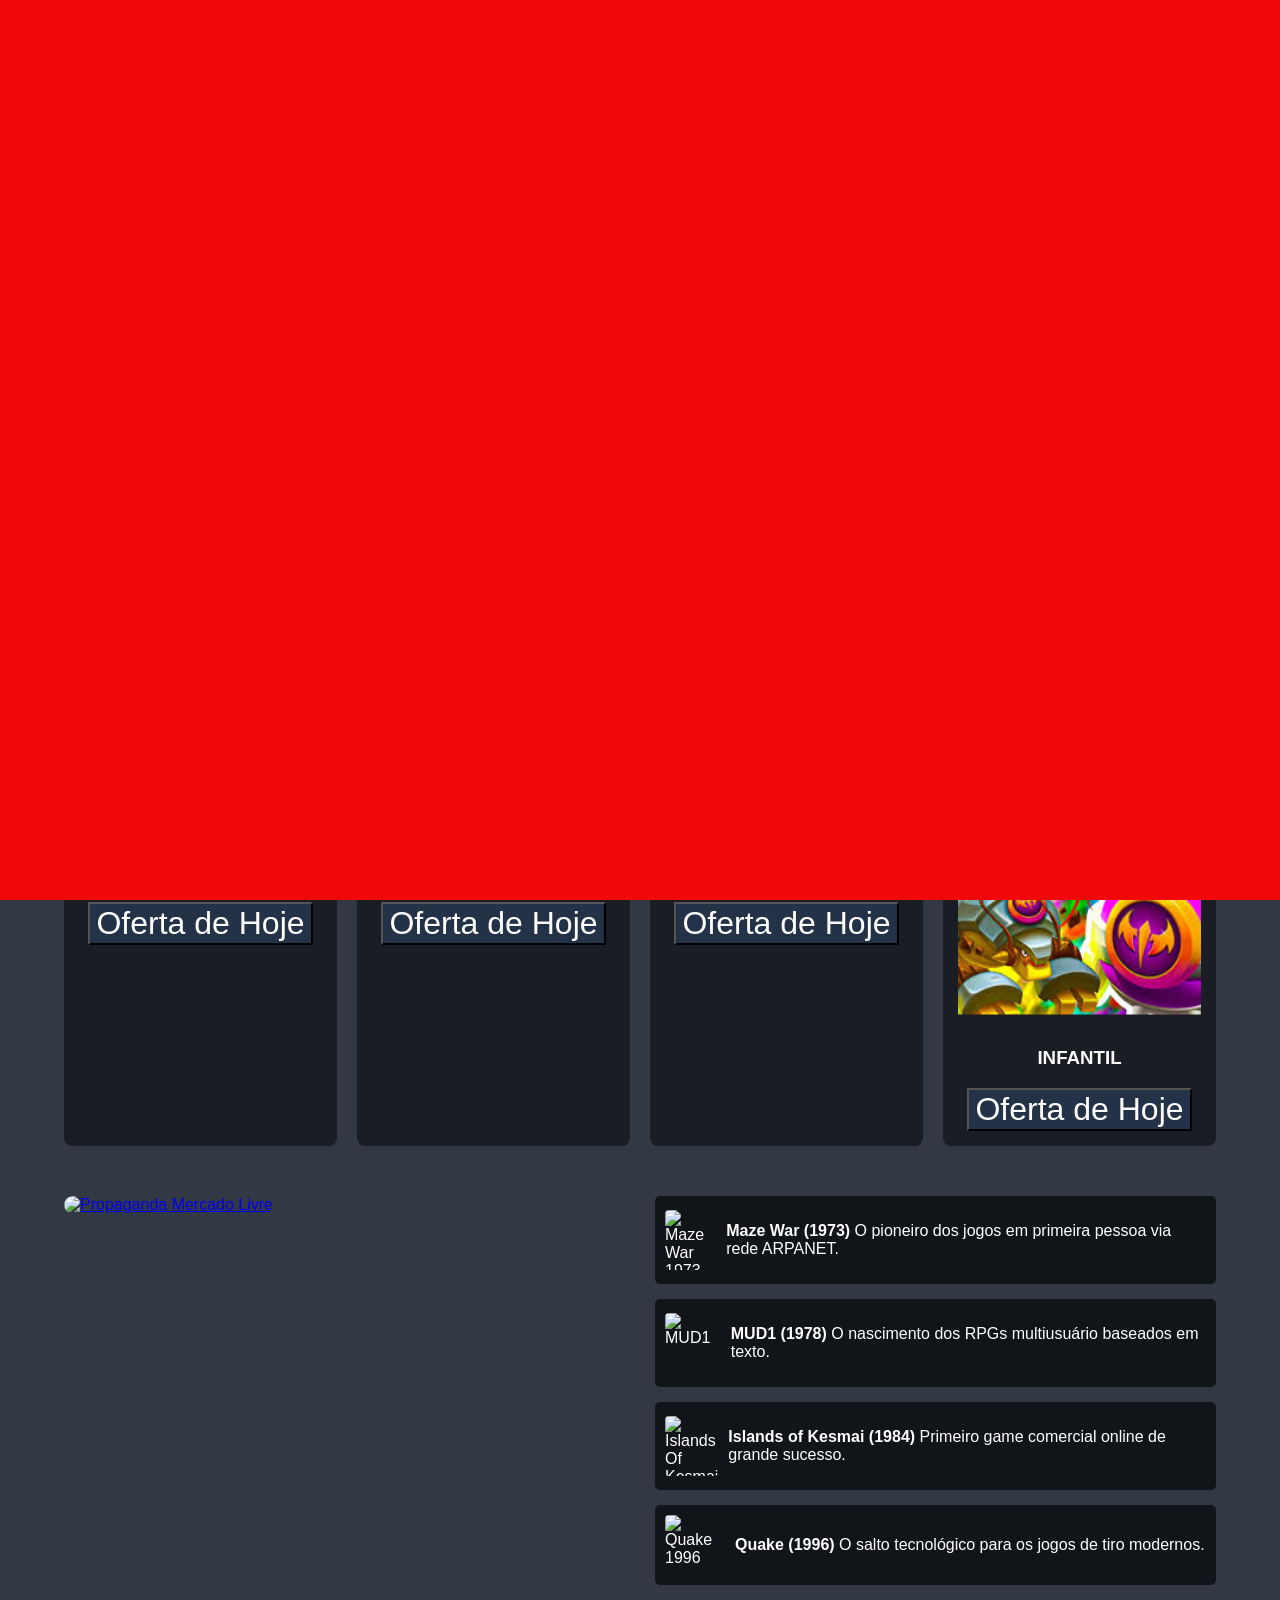
==== commit 985bb495: "Update index.html" ====
--- a/index.html
+++ b/index.html
@@ -160,7 +160,7 @@
         <footer class="secao-curiosidades">
             
             <div class="card-curiosidade">
-                <img src="https://lens.usercontent.google.com" alt="Maze War">
+                <img src="https://encrypted-tbn0.gstatic.com/images?q=tbn:ANd9GcTqBKWOGQSyzZL3UB4ubWxDqMGn7zKU_J9cVA&s" alt="Maze War 1973">
                 <p><strong>Maze War (1973)</strong> O pioneiro dos jogos em primeira pessoa via rede ARPANET.</p>
             </div>
 
@@ -170,12 +170,12 @@
             </div>
 
             <div class="card-curiosidade">
-                <img src="https://via.placeholder.com" alt="Kesmai">
+                 <img src="https://time.graphics/uploadedFiles/500/30/85/30855fbc2d112eddccd872217361b7d0.png" alt="Islands Of Kesmai 1984">
                 <p><strong>Islands of Kesmai (1984)</strong> Primeiro game comercial online de grande sucesso.</p>
             </div>
 
             <div class="card-curiosidade">
-                <img src="https://via.placeholder.com" alt="Quake">
+                <img src="https://upload.wikimedia.org/wikipedia/pt/thumb/f/fc/Quake_1_cover.png/250px-Quake_1_cover.png" alt="Quake 1996">
                 <p><strong>Quake (1996)</strong> O salto tecnológico para os jogos de tiro modernos.</p>
             </div>
 
@@ -187,4 +187,4 @@
 <script src="script.js"></script>
 </html>
 </body>
-</html>+</html>
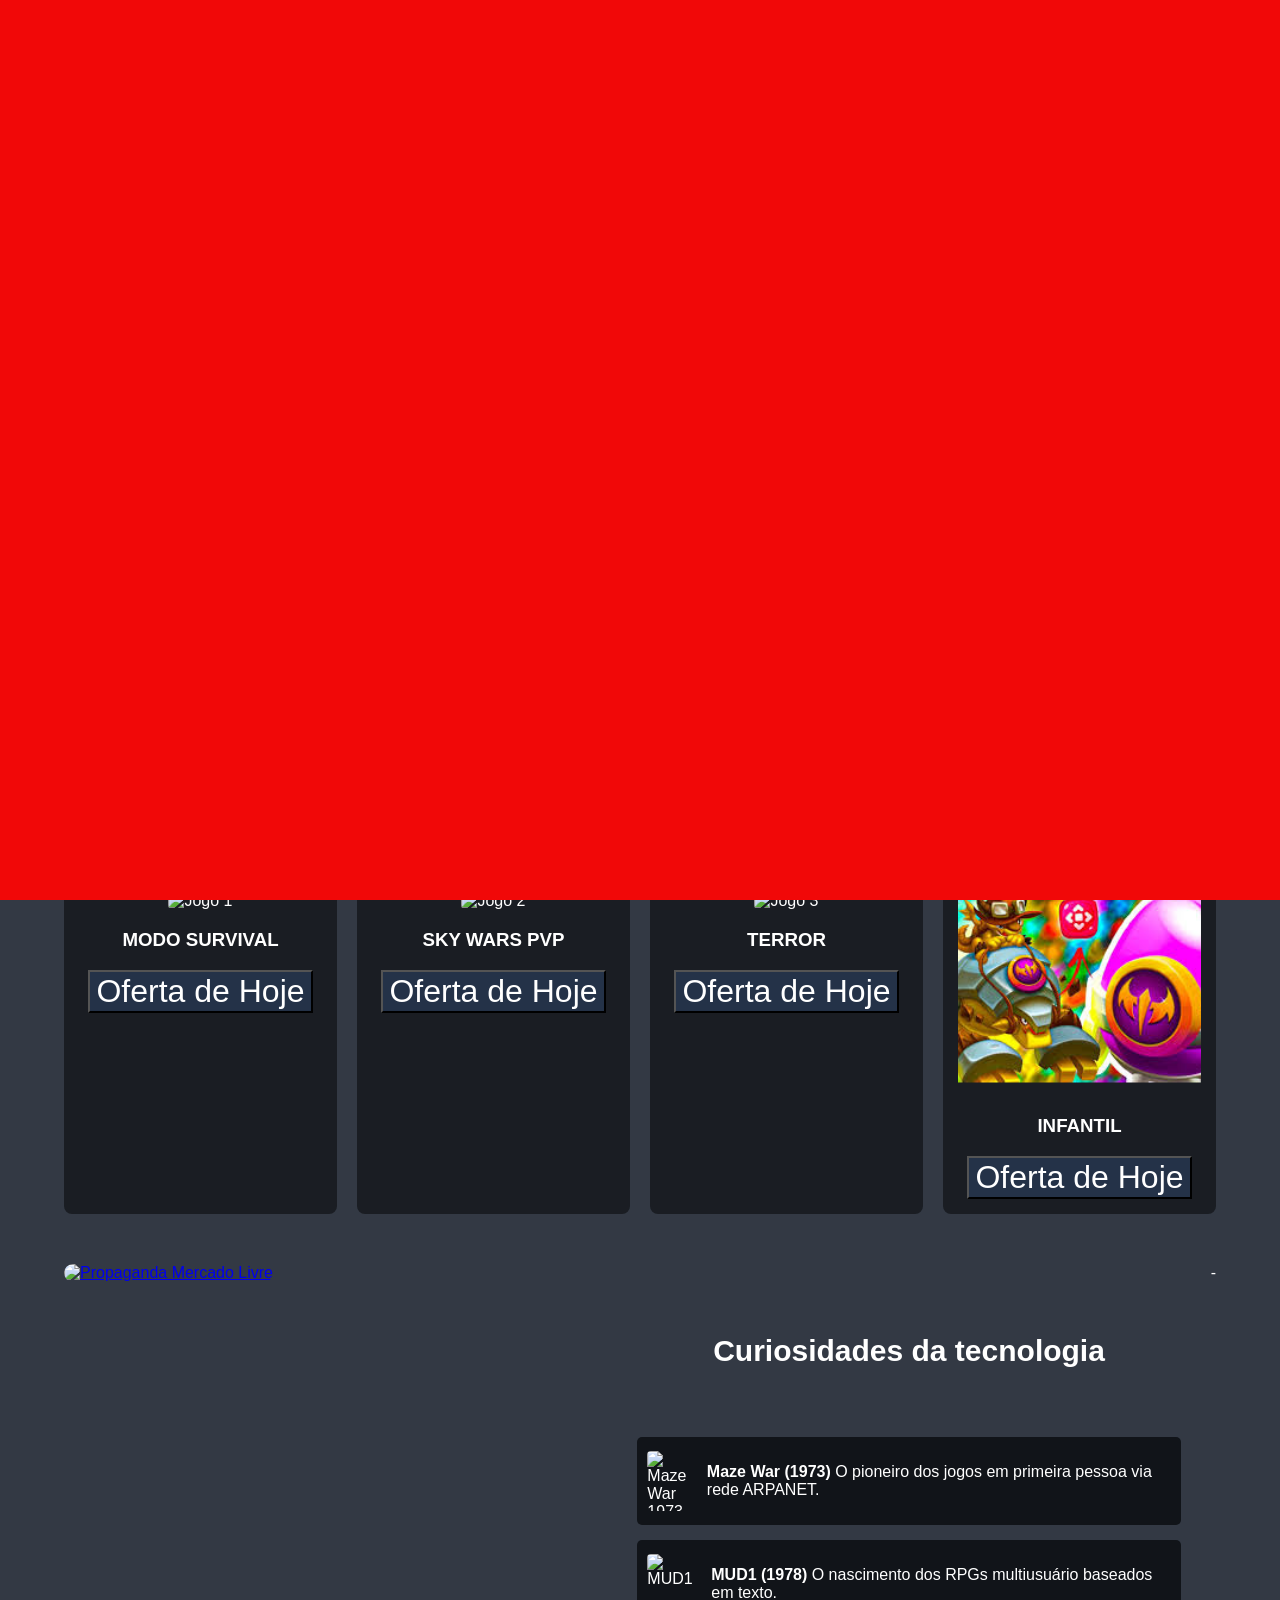
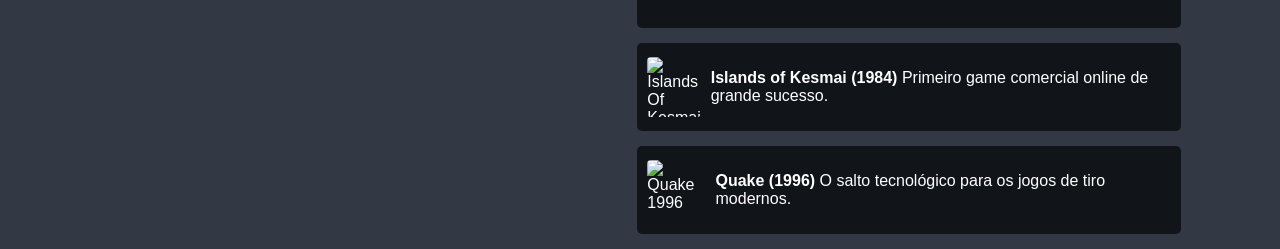
==== commit 303ad51e: "Ajuste de cod 10/04 - Card primario ganhou um efeito de houve para destacar mais. - Melhorias no efe" ====
--- a/index.html
+++ b/index.html
@@ -50,7 +50,8 @@
      style="cursor: pointer;" 
      alt="Imagem do site">
    
-    <img id="minhaImagem" onclick="alert('Desculpa, site em construção  em breve garantia de diversão')" 
+    <img id="minhaImagem" 
+    onclick="alert('Desculpa, site em construção  em breve garantia de diversão')" 
     src="https://encrypted-tbn0.gstatic.com/images?q=tbn:ANd9GcSJjt6Sh8LpYzP_fkxCYKtxUJ-fVRBtMUd-fiXYmyRh&s" style="cursor: pointer;" 
     style="cursor: pointer;"  
     alt="Imagem do site">
@@ -93,7 +94,7 @@
  
  <section class="grid-cards">
         <div class="card">
-<h1>The last of US </h1>
+<h2>The last of US </h2>
             <div class="card-img-wrapper">
                 <img src="https://cinepop.com.br/wp-content/uploads/2023/01/thelast-1-696x392.jpg" alt="Jogo 1" >          
 		    </div>
@@ -111,7 +112,7 @@
 
         <div class="card">
             <div class="card-img-wrapper">
-                <h1>Dragon: Yakuza  </h1>
+                <h2>Dragon: Yakuza  </h2>
                 <img src="https://s.zst.com.br/cms-assets/2024/08/yakuza-like-a-dragon-02-zoom.webp" alt="Jogo 2">            
 				</div>
             <div class="card-info">
@@ -123,7 +124,7 @@
 
         <div class="card">
             <div class="card-img-wrapper">
-			     <h1>Silent Hill  </h1>
+			     <h2>Silent Hill  </h2>
                 <img src="https://image.api.playstation.com/vulcan/ap/rnd/202505/0704/e81b1e0b80b2001d8a5070c5c465cbc7246e02d1da39fe76.png" alt="Jogo 3">
         
                 </div>
@@ -135,7 +136,7 @@
 
         <div class="card">
             <div class="card-img-wrapper">
-                <h1>VIP LENDÁRIO</h1>
+                <h2>VIP LENDÁRIO</h2>
                 <img src="[data-uri] pGhwdHw4SNC8RUzUmJygpIWogckJf/aAAwDAQACEQMRAD8A+3brDd1SGm11827K8xYc486pyrgDSvt2B1MedUhtrr3ZI0XZFzYbnaJ+85BmXY2Oe4NCL0nD5y5idTEYsSDyQmsmGuDASVP/AMGtuIu97BQbqIjdR1FEEte+pt8rxTPiMcADpTYE2vyHj0Crjw6adzmwC5AJtzIG9up7lYlUdlLWJsCfDQXiE9YGi4KCgppZ3ZQDvbwQPgjFlq5fZzJmWYQWB0F+ZHmvTp5GEgr5HMdG8m/UbrZYh7OMhmZUQAFlhdpFxcaG/cfVZxi1UWnzJma5ztZhzANlI8LAQCczvjN1tKONsUDBG0NFthyvqmPA8SSba5HaL84U1MT4rgfCmjqWkrbGdgzddj8/yiU6nFnJYs7Hc6+QAGwHQQMyV1xYWARBoKRtOYC0ZO/r1v171y3DdWZfaiSSmQuLugZgFJ7ilrsANdulobRQPey42Pos1DFDTVBNwbXAPj+2UFBIvQSnXdk1PkSv5QvqJT744E7fhVCmjDSbcz6pYmy32vDmOrdvdU+7MOwX2jwp2a0efijmN3XW0F3WLU34dw4xsISyYs8OzZimIwyJrfhCkaRRo1mqAbb5EZ/gQMp+MaWmrXuhBfcE8uaCl9m8RqCDAwBp5mwVxsYw8aLLnkdcij/uhjHWFo+B3yKNp/YeVrCHltz3/wAKjVVtG+lpqeaAj5NFv+oxgWc1w8lc/[base64]/jY62+Q5CH8UEs+vLryV9LQPl+AWHXkuTis+dt+zXoN/U/pBYpoo99SmYpIId+0fovJSc2LMfE/[base64]/[base64]/+Vk9Qn3abMkNYpmK5twRfQg8wRqD4wdJGXa8wrYZbt12KZOBOySZPKhWJVFl51Dhbk5iAfL5RHO7QHcrsu9gdE9PInKomKshl5/[base64]/DlZmHrYDyJivBGcWqOb+0XHjcAIvDhxqwMdsAT8kt1EumlSJQl96eRmmHktxogB0uD9PGPpkEHDuPrzJ/CdxGokmdn0YNGjr3pow7gqU0hRUTwlRPGaUuYWGma2X3jbe3pFElR29P8pJPjcrZiYGXjZ8Wn35dyQcRpjKmPLYjMjFTY3BINtOogWaUG5Zp3fwtVTyiaJsg5i6L8JvmE+Vf2pYceasFPrZ/lBWDy5ajTYi6W4pZr45PEH1+yXq9cpIIPS/rG1qJWAC6yHtIQ+Eua7ZWcNYHuobQBFJd+bkvmdQD8TkUnzl0Q79YtqXNDC4oJjHauGyZ+EeGBVN2j3ElTboXI90eHU+nl8/qb1s9z8DfqVqMDgdFGZXbnbwTLxLxMJRFNSgZwLEj2ZY5AfxeHKNFQYcHNEkmjeQ6/[base64]/[base64]/qEJSzitgEzWlp2IIIII38fFc8P4m1LNL2a2lrAGxB00O41MVStLrFpFwruE61inaV9qcxAQoli+/7Fz8i9o6JJhs0fNUmmudbpJxBnqZpZFaxtuAovzJ5AeEQYWxN7ZF0Uync/kjGH4hU5DJkAzSDc5cqqpII0JOY7HYjaKHBre245R9V6RtNDq/tEddh8t18OHYjMPeUJ4kr+rNHI30x7LO0e6/+EFN7TU0OnFA7mjX0+67FDMlnvTGc8wNF/3/AK0g0UZLLgWKWSe1Ukps2+Xv3P2CNYFPs9hyjPVsRaCHLRYZVNqW5mI9xi2ajln92cvzR45gEWWpc/loP/sE+wsWrfFp+ytcFYFJmU86rmJ25AYLJXUiw5j948o3M87v7f8AKhi+ITRzspozkGl3fvIc1d4K4bpamlWdPRnfM66zH7oVjlAAOloAa0P7Tt0NiuIVNPUmKJwDbA7DW41Pmh3D+G082mqZU+UqS5U18tTcBtCeZ17ot4G9ora0OBDtLE6/vREVtTPFURSRPJc5o7PL5d/zS3wYyiqt7QKzVBta+lwbctovwu/EbbvUva6sfSYUam2rSNO86fdVOJk73XWNPV5naDZfHIK2apJdK7dCEqRLK2EA+/Mgb2ii4aOSrdkbqUzcJcPzMQnW1SWtjMmDkDsq33c6+W/gV8uImp7LdkU3BpYn5ZNlo3FeOJRykpKawmZQoA/[base64]/iTAPu8zu3MttV8Oqny+kNqSs4rO1uN183xOgdTS9j4Tt+EDeQToBBweALlLm3up6TDHve0B1FR/[base64]/efkm2HRFjzlOn7bz/AJWTYhiwcF3y3YAW5d0nU/xRTDTZCGt5fdMzJcaqSik0s5LiY0tv3SudfyYet45I6eN2rbjrsfx6LrZBZfJ+FzVP7JFmpYEMBqSTYgLe+nU2+lyXmnDb8Ty2KrbPJmsWW79x9lDQSe0Yy6hzLZT/AHbDJ8oolcWNzRC4PMaq0PL/AIim3CURLy0ykZUBOncUPNmZRYalmdjqeUUGqL4uHNtv36JLj7xTUUszNSW5f/bs3TIklWS1o2eGU8XuzcgG26+MF5a66X8RpApNvjEKpwp4y5y0OEwvrJmxDmhOGVKrNK29YxVUHSNzkr77RYPDSUrRGE0Y0wagm23BRh6OAfkTE8JeGuyc0PT3ZXMJ21HzCUMMxedTsWkzChItcWNx5HQxqJJNLcjqFoKijhqW5ZW3smbBKCiqJCMZ0yXMlnNUAzCA/MnU2AP7y67g66wI1rHbnbfVIqyarp5i3KCDo3Tbp59xS7PcTpzSKZilO73VHchNBqzZjoNCdddoHyuleWs+FNomcGETVAvIBuBr4KzwnKtU2uDlVtRseVx4aw6oGgTho5ArH/8A5Hny4ERtmewep+ys8TSwGNtY0jrcPM5fG8OLnABLOH0zTp6y5a5nZgoHUn6AflGErnummIHgF9ywTCaWio+NLva5K21RKwmhyggzDfw7SaRqfwjT0UQ3w2gMjhENuZ/folEcb8Sq9BZvo38/[base64]/[base64]/dpLvKUHLmsoIVGO5ANjY6bm8E01c2WRrJRvbXnb0tzS3F8OdXwGJsmXY2tfbzGqhw3iKTO/ZynVnyklRfkNbEgXAjRyYhPRR2a3sX3XzKX2fq2dtzdPEX8wCUNq6/cHmYCq6t9SR0Ww9lKNsTjI8WvsgzJZr31ikG7bL6vT1zQ3KTombCpgdDLmNo6lTbfUWuPEb+kDwjLUBzdEur6yFnbby1+SXqzCKiWbGUzjkyDMp8dNvIxpswtY7JhS47SzMBLgDzBNj9fsoP+HTj/004/8Att+kc4DTs31RD8Yom/FI0f8Ak38rv/hlSdBTTR+JCo+JEXiKRwytafkh5/aDD4GZ3SsA/wC4fZM3DdAJCPMmEGYRbTZRva/M3sT5CGlPEykF5SLlfGPbP2kdjMzYYAeEzXb4j1tyAG19d0tY5iwDEXvcmLa6qLo+yq8DpGmdhfsE9fYzw9lRq+aLZrrKvyX339dh4A9YQwRa5juvoOJVudraeM6c+88gh3E2LGsqSQf2a91B/CN28ydfh0jd0NMKWDX4jv8AvctLhtIKOm1+I6n8eS7lkAWjx1XiCdVKGiNlEhSK8RIUC1czpukda1daxT4Vj+VsjHyMVT0dxmCqqaDM3O1ONBiYPOE8sCQTUxCMyawGA3REJe+EhStUCIZCoCMobXT4JiYi4WLLOKZGSeWXQN3vI8/yjU0L80WU8ltcOfngynlonDgzF82Vifa7j+fI/wBdTCXEqXKTblqPBZ7F6PKSBy1Hgu+OaQy5izlGj91vxAafEf6Yrw5+dpjPLUeC+aY3EYniZux0Pj/j0S2Ki+hFwYPfThwSmGuew6KJ5Cn3YHNI1MBiL0wUlaJhKUctSAbNUOLyweYlrvNbx0XzhEx9xkgAa3wt8lpHM1zTHM7vN0WpsORTndmmzP8AEmG5H4R7MseCgRexuXxVZN1POsRqLxbe+6gSBoghkIkzMo06dPKEOKez8dSwug7LunI/j0QUdLTxzcVrbH6fJM+FEEC2oIjI4Kx8FY+OQWIFiPMLRZQ6IIdxvQs9OGQEmW2cgblbENbyuD6GNBVQuljICIontik12OixmspZikmSylSb2JsRfW3iIGjkY4ASA3TUtcPhXOB1Rp2ea5u1xt8AB6/WJVMfHAjbsosdlu5ygrOL5811dzfvFrWF1XYJoNh13uIuZhkMbS1o5fXqhxPYCydsF4sl5TKmoQQPbG48R0MIanDn3zsPkiHA5tUFqsbM+d32YhRluq95xf8Ar4w2pMJmdHaBl/PQFCy1kEBtI6ys0cydLu1PJmi+gBBIC9BfaDf/AI/UTWExaPPn5IV2MUzR2QT5flc4nXVbSUlCU4ANyMp1J1Ou145D7OSMncTbuNxb8/RedjFKGh+t+Ysb/hDeDcNWnmzW7UoGXL2bS9etmcm62PTfTWJ19NUVMXDYy72HtC9iO8D+4H6dEPNLAwtcT2Hjsn1B6Ed/[base64]/dUas3oL+to1InzAa6qmKlaxpsLBbPx1WpSUkujk93MoQAe7KUAfOwH+aHWD0vEl4h2b6/[base64]/oV82xakDmSRd1x6hI1LJ0Bh89+qwkEQyglTtKEUlyLDEo8M8XTJQVTZlAA0FrAdQN/rGVjqSywOy2MkAdq06rQqHF0npeUwuRsdbHy0zDy1hg14e3soEtLTYhST6g7RcB1VJcoeyJ1Og8Y7deyqzgOIqs8yc2pUtl5i1rk9L3EZjHWQslZUg9v4T3g7X80woS8gtt2U2q0Qima4IshJfGXD2HgGbMzSnNzaSQC5/CQV9bDzgltIJjt5rprXQje/cshxSkVm7OWWUMw1cgkAMDrYAXtBclFDTwulaSSB/CogxGeedsTmhoPz0R+Z2ciWKemUAt7bkXZja+p6c/gOcZNueV5mmO2w5BaWNgZqP0q1wpwmsxO2qMxzEkLci/ifONsaSlaAWNvoOqyHvtU5xzu5nonWjoJUsWly1UeAi4aCw2VLtTc7qxMYDeO8ru2XL8gqdZVqgvMKoOrsF+sKHY/RB2SIOkP/SL+tkdFhlTKL2A8UpY/MlaVUiZKmBSBNVHVjl2vYdNr+XSOHEmPmZKI3scDbtC1x+7IlmHTtifBJYtOo7nfyrMuYZWqgMpF8p6HmvQwbiOFQYhHxGkX5OHoevnslFFiElI/I4W6tKsYVOBuesYGupZIJOG8aj90W2o52TR52HRVMeqwNRvHqWMnQr1XJGIzmS9IqCzeHWPp+EANha0cgvlFUA57nDmVRxKoDtoe6NF/M/[base64]/AKrQDNiFDD/uSD539EJJWUcfxPHlr6K3/ZGtO+QfzfoIXP8AabDWc3H/AMSh/wDV6MbX+SqVPCNWtzkDeTD87RKP2twlzsply+IIREeMUrtLkeSC1FO6HK6lT0It9Y0EM8czQ+NwcOoN0xjlZILsIIUUWqxfRHl5TJWONAxisxMPJVGFh5Ll6hzuxjojaNguiNg2CiiasX1WIII3GscIuLFccARYrV+CsSDjKffGYeY0Yf10jI4lAWm/TT8LC4vTZHX6afhDsWouynuvuHvL5Ne49DeJNqm8Eddlgzhz/eXAfDuPNVmtEOKSizSAJImy6d9AoU8iuhEfPGSTxm91vpIopRZw/hVpTvTtf2lPTS//ANWhpTV9je3iElrKDKO7kfymlOJGloGM5GQjTNq/lYa384eCpaG5gbhJuDJmy2Qmbj9TVkrTqQBozk2A822XyGsUmWabRgsFcIootXm5VrDZYo8zh805gVL8gCQSEB8QNTqbco86gpizLM3NrfuuqnTyvddpsE24FxgrUxZyDNQ5SNsx3VtNgRufAwmbQv8AfMjBZm9+Q7vx3eCLdNkjud/VAaqreY5dzmduvujrbl4CNEzQaadPz4lL3G+6kl0EkjvIpPiIIYRYt67od+4PMbJXpMOL1Ly1YKFz6nU5c6jTqbWjPNoOLK+NugB+mq1MlfwqeOR4uSPqn+jYBVloCQoAHkBaNC2LK0NGwWadNncTuShWL8YSZF0T9tM2sh7oPi3PyW/nAklUAcsYzFFMpyRmk0CoUfEMyXTTa6aAWByykt3Qb5Re+9208h4wiq6irqa5lEDl2zaA9+t78k3w6jie3ijUcj4aaeeiU6uldn7WpJeY6h7ttYi9lGygXtYdI3GBw0RhdwANHEHxB3PjuO5a2igic3tckWmcIHtZa5FZWGbMDay3Ae/MEX+m8K6r2gw+fD5Hh2R4uA0i5vrYbag27rdypmlp5YibWI5LvD8QmoXoy4DIP2LkAhlGysCLbeosRy1ysFS+maKmAkAntt5eI/fVKKnDo6kcN47Q2Kk4frJsyeUaUB3SzEbaW5a63IG8H40HzwtzNu7TKRzB+1tVncPAZIWxOO9nNPIj8L5jVKRctFFFhT9MybSxmc5OSXps17FAND03t0hrV1Jgj4bdygcHwuhixJ0lS8BsYzAHn/hfewK5FIF2a/oOX1hKJm5OzyN7+i0n+vishrK1hPCjZkb3uO58+yB3KCezq9xz5esSjYJzbmsrJiBlpIazdzRw399tWk+Iv5hMGDUs2YUQbuwUczqbX8LQ0b7O3BfIdAk02OTVEghiFrrSOPawU1GtPL0LgSx1yKBmProP5oe4NSh0wNtG/o/K2vs/ScScOOzBfz5fnyWXARsFu/FM2E8LXGeoJUckHtfzdPLfyjBY57bw0zjDRgPeNz/aPyfoklVi1jlg17+XkmKlMuSLSUVPEDX1Y6n4x87rcbxGuP8AWlNug0HyCTSufMbyuJ9PlsvjYnrrMF/xD9YV8AnUgrgjaOSnk1zcm+d46174z2SQomNh5K/Jrb+0PUQU2uDhlmF+/mqXQ21ao6+SjjLMUMp6i49Ohj0dVUYfIJaR5aDqLbHxG3kVOF7mnMw2KS8d4YKAzJF2Tmu7L5dR8/OPp3s97Zx1hFPV2bIdj/a78FaGixTMck2h68ksxvE6Xo8vL0eXl6PLy9Hl5NnA1eEdQdla/kGup+G8J8UhLmm3MeiQ41Tl7CRzHpqm3jeUV7Oby1Q/6h/3RkH3GqyEFjcFKzVMR96Kk6mF0RNLSMglmnTKBYWWzDyYd6/[base64]/JUhiUzOWB35HXTlA/GdmJCvMLSLFWpeOEboPQ2i5tTbcKl1KDsVR/4iJVUJ5UiU/dY7hSbX2HUA/GKg8MqOLbQ7otrDUUvA/uabjvCvYhjc+tb7vTjs5XvW3YdXI3H8O3nHpHvqHWGjVREGRN6lTLgqSJT2F3tqx3/ANoPpomMIsgqmVzwbobP/a4WZa+2jFrcyVcvbzIjMPeafHOK/a/qLLX4cy+HxuZ/xH0Ov1UeEcbBQgZbgKLkakHY2HwOkXT+zU7s74Xczpe1x+6JnmhlAO2n7+hRtj4yBc5bsnV0Yd0lb6gjS3la23SDhhLOKHmOwlYWuB1yvt8V+86g+PVTDI7E72QBa6ZMqg6GzEs56ABbkH0AF4KraKngoBEdS0AX5kk/koZ8jpJ2Bm9024PUF1MxSQ6tvzB6GI07r0jG826fj6LJ4qx0OKSStBaHWPnax+quTphmftHOm3gD0hjPWQtpQ/Y8/FaN1UJ6McEdvY+P4QuS0tyry2BUk2I8DYxiq2aRzyHr55jUkgdkeNQvXDu80+yBkX05/X4wObsYGDfcpxi7/wDTcJgwlv8AuOtJJ3X1A8dvkuKaUZ7hJSl3F+6BuBq3wFz6Q8wmnLbzHkUnwwOLn07/AIZG28HDVp8L6HuJWv8ACvC8qmVZhPaTCL5+QuPcHS3Pc/KHlTXOkGXZvTr4ppSYbHTm5F3engkb7QsQM2rZb92UAg8929b6ekaPBoclPmO7tfLkvpWA0/Cpcx3dr5clZ4TwgKv3iYNT/dg8v4v0+MYn209pHNJw+ldr/eRy/wCkff5KnFa0uPAYdOf4/Kp8X8Zy6a6jvzf3Ry84xuF4LLVm+zeqU6MGvy5rNcT4lq55uzlVOwXQfHnG2pcDpYRa1yq873baIWZszfO3+YwxFHCBbIPkvZH9SrlBj1TJN0mt5E3gOowelmFi1cvI3v8AFaJwt9oSzbS54CzOTcjGOxP2efAM8eoVkbmvNtj0/CeJWI3FiLqf6uISRuLGmN2rTy6HqO9TMHNu66eZlO9xy8RFDo7Gyk0ZglLifCgv7aWO6T3h0J5+Rj6x7H+0bqpvuVSe2B2T/wAgOXiPqE7w2rJ/ov35fhLsb5OF6PLy9Hl5ejy8r+Czcs237wI/P8oHqm3YhKxmaO/RapXj7zQXGrZQ38ye19GHrGGq4y1zmrASM4NQW9/+ElrREwEI7hXFy7oaot3tlPs9SOvlGbqHTGHiSbrpp6Zr7MGiLT6QTUaVMsVdSL8weRHiDYwgbUlsjZBuD8xzXZYYmt4jBYjVZhVSy0o3HeQ6joRow+saWN2SXuKOkAmh08QuaKs/ZZSfZ2/CdR8Df5Q8gkzMt0WelZZ9+qnpMNDZZs42Um6r153boOg5/UgNtq5VudyarFTP7Qm217fCIvOY6LzRlGq+LTnpEQwr2cKxT4cSddANSTsBzMSEfVRMnRB8TrO3PYyx+zHz/jP5dIr1e63JWaxjMD2l7D6h6WYovz7j9TvlbxiYJj0O3orHtE4L49Hcx17x+FoVHOl1iG1lm27ydfEdRBcclkC6MPGiQ60PQz2Vwcja+XQj6GBMUofegJGfEE89m8QbDejm8W/cIRiFBKmMXkuJZOtiCZZPUZblT5AjyiVBNWwsDXtzAd+v10PzutFPhjx26cgg8vwVSbCJ/N5QHXtAfkLt8oYmsc/Thvv4ffb6oIQVZNspVuRLSnRjmzMRZnta4vfKg3te2u5sNogYXSHiTaW2H3J6+Gg70fS0zaS8851H0/lG5FLMpqeXW+47WmqNRlY2VvMHT1EC1ADbSR7jfv8A31WRNScQnl4uzjdvdYW+tlYrJImy3lhiFcBgR8D8QbQFXuDYmTNFxf8AfkqKN74ZXRu3QucqU0vKpsOdySfE/wC0KhmndmcjcPwplZVmtqD/AE4uXUjUD08UOk4rneWi+zc38bqbDyvYwSYMrXFytxRgr2vLgMxN78+76aLTPsZoh21RMN7qiqP52Yn/AECDaCW7C1KGUJp3XPRaplsNB5CLjq7VEeKx+fQGdUhSLM8wl/DUlv68o2NRXMoqJ852a3T7LeMqBDTFw2AFvsivHHECUlOSls3sSx42/IR8VwykkxGqLpNybk+qzzBYGR/+T+79yzbhLhw1JepqLmULseswjUjyjYYpiYoWtpab49v+3+VxrC673IPWzzNdnIABOijQKvIAchaNHRUYp4Qzc8zzJ6q6KOwUPZQZkV2RRvLissUCxQPLPLflb8opewEaoWSPmtB4D4kLjsJp76juk8xGDxzChC7ixjsn6Immlz9l2/[base64]/ADDX53hwwl0LHdPsi8InEtOO64+X6ErouRyD7lxbqN19L/SHdPJbtDmEPVRWfZXKPEndllubkEkHwsTb0gtkhcLFCyMAOZfMQrmlKMhsxY69BbXfzESc4tKi1ocNVWXFJ517ZvQxWZXdVZwmdF0+Kz2Uo01ipFiCYpfNIOakImdESwSjySwx1LC94aMYALjmgJJLusrVRIVwVYXB/r0McLbjVca5zTmabFUaSe8iYqljqe4//aeh+sUE8E2d8Pp/CNyCqaXx6PG46+HejfFnEkqokCQUE2aN5uwHgNLsfHQecWvnLDZuqGEQkHa3+qQFo5yHuE26biJxVjhumtPidRBpe68ZtTsQg8bQR75ojD7Qy20H0/lWKLDs7Bps5bjkSNPIQJNUOfsUrqq2ep/[base64]/QLZPs0kASprDm4HwW/5wXg9yxxPVL8ZjyStHcmanqOR9DEaCpztId1NvmUrcEC4iopcuYJ66OwKkcjtr57R72gr3+5NpDs438m/ymlFNJIwwn4Rr/Cxbj2c0+tlSAdBYfzOd/haJez7G09JJUkdfp/KJnGrWDx8z/C0CnpkSUJKiyBcvpa0ZF8z3zcZ2pvdF8KzcoWZVuEPJco6m19G5MORBj7Fh1XDWRCSI36jmD3qyJoOibeF+FVAE6et7juIeh95vyHrGW9ovaLgv92pT2ge0fD+0fdVSuzHKz5pKr6TI7ofdYr8CRGvbZ7GvHMA/NWFt2gqhlIYZfauLed9IEqmgROv0KDnbZpRbi2gairBMTQNaYvhf219Df4iM3hs7cRoCx+pHZP2P73oU3jcHDktEw+vEyWkxTuAYxU8BjeWHknbQHtuNiiyvcAjnAZFjZDluU2QXianuiuN1Nj5H/[base64]/Y+gSjjdEbiam/[base64]/Hkja2O5bNHs7f8APn6hSdvNmaKMq+G/xjjpjs1ViIDdWqbAHbU3ivK926kXNAV3+yrW2ifAeo8ZqiTDZ1Obg2T3g3s25k9POJNbIzfZQflk0G6v8L5ZeKBjbKyuwN7qSEdbg7MLg6iAcbafd3BnMD1H4VlPI33e8mmR3y5fdGcSniaSVYGx2BhDFG6IarYUcjLWQtlcnXQfOCmgHbUoqetp6duZxWjfZqR91cj/ABW+SpGhw1jmQuzdfssbiFcysmzs2AsjQW6wjwl54dnft0PINUr49MYTMpJItcA8r9Iux0hwi8D6o/B2m8nkseq5/wD+VLNsJqj5CHUEf/8AFIHMH1RriPeLnqE3YDjZnrNY27swhR0Wwy38d4zmI4caSRjDzaCfFHUxMt79VzjeLrkeTeztLzL0Pey2HjoTDH2eopfe46gDsgm58GkqUhDX5ee6ZZr2VQTyF/QRl9XOLjzVEY0uk2pwdqstPVlXOxspvqBpe462MfSW47DhzI6OdpLmsbcjkSL2t3CyuBIYAAivDnDSS7PPyvMU3l2vlT8V/[base64]/D2j9EmqsciZ8PbP0/[base64]/wDMGGUkghKXwmIkcuSrzqjsHXJoUt69QfA6/GPBvFBzbFGRnhgW5Jkk4ijOvZE5GTMb9TbTzGoha6BwaQ/e6vlc1xBapquUr6HQ/OKoyWKL2HZwVQVMxZbylawYajr1y9LjeGlPVuYMt+yfol81M0nMdwhSTMu2/wBIJcQzxVQYZNOSjv7W5vbxNxY/mYHcS43KYmK1Pkby/KL4DiXZEXAmS+Y94fhP5H5R1kuR3aCBdGSLbFa5w/JkVEsTJLKy7G/[base64]/CGWH0UMTXOBzEbr5ni3+pxztjqySHHs9Drbl6HValg+GLS06ykAuBdj+8x9pj6/lFlfM+Cme9guQP35LWUsAjY1i4WdYa7Ri8GqdCx3LZHSBK3FU9CyMjA6FT1BFtxyhviYLmRnx+yZYLYukA7vusX4tlZayZ/EFYeoH5iNPgLw+jDTyuFdM3+s4FdYLiXYvcnuOMreB91v184IxzDzUxCRg7TfqETBKIZA4/Cd/wAotiEy7S2P7tr+Idr/ACI+Ii/ACBhsreYLvq0I+rAa93eLj5Jr4nrMso9SAo9f9owvs7R+810bDte58Bqhmt7NuqDcOVczvl3uoyoigABcoufXVdYc+1NDFBOMurnXc7zOn3V0ET3Pdc3CP1mKJJlGbMNlUXPU32A8YykVK+eURxi5KrnLYwXHZB/tBq1+5gX9tlt4gd6G/s5C411/+IN/RB1RGQIBwYP2Df8A9D/pEHY4f/2R4IjCx2HeKcMDezN5D6xnakXARVUOyEckFSyhzZSQGN7WBOvlEaG7aqMt3zN9QlszsjC8ctUVGHYcu84HzmfpH06TFJwbaDySs4xUu2sPJe+9YZL2Ct6F/rA7sQndu8+iodX1b93n0Uv9rJCi0qUx9AogR0pdq43QrsztXG6qVHFE99FCoPDU/ExWXlcsENmMzHM7Fj1JvEF5PnDyEU6AixF/qfnBLB2QuL820uMPC6Yg7IdkTuaN0Na5YDlCmcAi5KvOZgUlS8xp9jmGYizAErksLg20G2x3NuseYGiK42A+qLZiNNHSF7j8O453UeJUeViradG8PGIwy3FwmTJAQNfAqh/w8xfxgrMq5NL0sQI7xLKqQhwyhWa7DFmrnAF9j4HoYhHO6N2UqstBCqSMJIksoIzG4FjoBrp84tdUgyA8lzJouaR5y2E4nu3AJ1Jv1PPnv4R2URu1j5qRe6wDleSS04hUUs3hy8T0EUZhGLuNguHtaIrTcIyVH/qZwBOtlbY9DbnAsmJSuN4m38VOOFrUvVUtZU8hHzdmwIY+8p2v1IOniIYxuMkQzC1+XQ/yrGm+/JXKCXTvVF3XJJdTexyiWzrdGJ1sgca6G2YcouprWEcpv+/hDytLmnLurOGtMp5lmKk2CzRLbMjiwLZWGjFSd+REcLzTykXuEK+IuYCRvsmyXQK1mBzAi4PUHYw3ELXAObsUtMhacpQriyolSqaYAy5zYBQQT7QOw8AYrna0My8yrqYOdKCs0TEylspsQpF+YvvbofGBTCHXunBeoJtZm3ibY7KGdNvAvEXYVlG5N0v2TjllcgA/ysQ3pHae8cjrc1VVQsnY3OLluo7iv0Y04XIO20AS4nE+eSB47I0v6oQMNgUJru6bX/8AEZB0Joaosvcde47K7NmCzriSbknE9dY03+/TWHLVW4S8RV4B2eLee4SXxhIzqs5Rqndb8JN1Pobj1g/Ap+FIYidHajxH5CeYnGWSNk5HQpelPpG1jeqWkEWKt00wquW90BzAHddgQD00GnhHGU7IxI5n9w/P5Uxma0i9xbTu7k08Y1l5iJewAzHwuAB+cZb2OgDDJORsLD1P2V5cBbwuhMviCUmiB3C6KAtsx5sSdrnl0tHq2hrK+cyOba/0HIaft1e3EaeKLKy7nHfT8odi2KTaj+80Ueyg2HiephvhuERUIzbuPNLpXvl1foOirYzizTsgNwstAig+AAZj4kj4RTh9A2lD3H4nEnyvoELJIXAX5CyZ8AldnTSwd2vMP823yAjLYjJxal7hsNPknWHR5YATz1RvDZ1ix8hCyZlwFKsNg0K9UTcyFev/AJi/CqfPVs7tfklFc/JTu79FFLohGrcdUjGytyqQRXdcJVmXKERUUQpcNmOQAtr7E90fPeOhpK5dMNJw1kGYsC/K4uqnrbnFojsuIph0xZctUdwWF7nqSSSfnEwQAvL85y8LIANoQOnubI7hIlQlhbSBZbFeMOYWTjh1HdAcvyhNNJZ26X/6ZGJMxVubw8Zsu5sSOXhFTa0Rvsm7ZIgMgOyUavB+yfvKcux01X0hxHU8VtgdVMsAVqXh6ZS6sCoBNx4axUZnZspGqta0WuqUu6tmW2oB01BBFwP4hY/pBDgCLFTMWnepLSpl8rZWFrgagXvbbUbHcRC0jNxcKvITsuJtFMA9kOp5jUGOtkbfexUSCh4kshOXMvUbg+YMEZw4dqxUdRsrdNJab3exmM1v+WCb+h2+MVvc1muYAd6ln6pYqqWcZtmlTJdzb9ojJYDXUsBDRjo2x3DgfA3uuNI6o/S0pVWZBe2gH7wG/leFz5AXAOU47B1+SsVlNUGSlRlPZi1ha1gOZA28YhG+ESGK+qKDWTExOIH/ABPK/f3HqqtTVK2gZyth3VzEXIudBpeCY3SsZlJ0156JaaKYvN2gW5kgfLqupuBCZLRmzKobVdtwbXgvDHsmqTE7pceSEreJTRZ22ve3kilBgtPLtllrfqRc/Ew/EbRySh0r3C7iSiy00u1si28onYKFghmK8K081TZcjcmXTWOcFjtwrWzyR/A7y3C0PAuIVmWlv3ZttifbtuVPPrbf6x88xLDarD5C/wCJhN79L9fymUM7ZR0Kh4qqTY5SVJvqOQA0+f0iFA6OeqfNKLtHLu/wETE1oN3bBZdi2LTWsZi3IFsy+H7y/pG5k9mnwDi0hzMOoHcUXWYPMy01ObjQjr3LmkqVdL+0pBVh1HMHp/4hHPSvjfpod1oY3traezxYnfuP79Er4ph5kMCO9Kb2G+qnow5iNNh1eJm5XaOG4+47ikbmvgeY5N/VQLN0hw11xZW57tRTHKzPOJ/hQf8AxB/[base64]/tOvuU6DxZmaOWCjZNXCkmoql7RisqTsBLUAuRvruB4xJrSVEqXiDC5K3y5jMAvmLkkW15mIuYutBQuj4tcSsjd5l0BPTxjgcbLoZdBKrikFjecgPTMI7Y9FZZoSzMnOxsBpCCQtOqP92epnnntBKAtkQzJnr3UX4nN6CK2tAjLzzNh9z9lOnjkbIc/JH+GOLsjGnnC4C5g/MC4Fm6jXcawvrMNEjeKw2O3iqqqKR9+Fv02TjhuIypxBlOGA33FrG2x19YSz00kI7YSkwSxvaXCwKKVNJLmCzoG8xAbJXs+E2TQEjZI/HGGUtNJuiMJs3MiZXYC+RmJYXsRYbc7iNBhVRPUPs4jK2xOmu9tFJmZxsCs6w/Fm7FVKg9mSp5MButj4A29I0M1M3iE331/KKZKcg7lClU5nZpCsznRlAvfztt5xdHTF7eGRdUyTtjOcmyZqDhyvmd4ESb66tr6hf1gmPCQRZ9rfNL5MVb/AGNJ+n78k9YZRzZcoLNlSZrD37ZSRyvcG58ecCVHssZHF0U5HdbT1Q/+qOJ1bbzRamxNF7ry+yHXQp8V29QIzdf7NV8Az2zju1Py39VfHWRyHex71Ni2HJUS8jag6g9DyI8YR087qd+YIoGyz2poXp3MqYPFW5MOo/Mco0LZGzNEjP8ACKY66a+FgDT5SLi5FvCFFcSJbhcf3KymAUwN8nzio1s5FrqGZyo8VLKWnyIFBzAgDrDXAHzCvjebnW3z0Q9W0vgfm6emqWyAi5phCDqxC/C+p9I+mSuaw6lZ5jXOGgQ+dxPTJsXf8K2Hxa30gV1WwbIltK7mof7aS/8ABf8Azj/6xX793Kz3UdV5+IqebuHlnkd7HkQV1HnaJ+9RvGV40+aiaZw1aUal44Z0sq7BnC2VgfbF9/xDn8esZqqwxtIHSQasd9P4R1NPdro3/F6pbxUZGB5H6xtPZnExJTCFx1Zp5cvwtXhNXmi4Tt2+iBTqoyXzD2G9oePXzgzE6ZkpDlKZ/AkzjY7q6KpSp0Dy39pDseh/hYdRrGekoDcEGzhsRy/I7kVJFFWRgO8j0Q6fgObWmbOP8NyA48ATo4+cWsxCSDSpbb/qGo8+YSKelnpzqLjqEKny5iG0xHU/xKR9YPhqoHN/puFu5DtmaNFGrljZQSegBP0i187Gi5IC6Zx1RSl4fmNZpx7FP4vbP4U3v52hZJiYeclMM7u7YeJ/[base64]//AE+GyhK93MBeO8Rq9kKFYfTeUYmV/JfSJI4ma2QClr7Tqhjrnt6qCR8u78IYyQgsYByWXZKXOc481Rm16pUZgbgqV+P+8XNhLocqiX5XXRCh4gaS4dCVIN7/AK9QdiIpkos7crhouGVjhlOt1s3C2PJWSBNTQg5XX91ha48rEEeBjF19G6llyHbceCGcLGyWPtdksZMiYPcc/EgEf6TDX2feM72HmB911m91nfD2BGqnNlbLKsGbqbch+ZjZ08WfR3JUVVTwtGbn6LS8IwuVIULLQDx5nxJ5w0a0NFgkj3OcbuNyjMlrRYFC6uCUr6spNvGw+Yjzm96mw911xNnSFGUvKUdDMXn5mPNmazS6kY3u5IatQ0k5pLCZL5oGDDxykXyn5QlxTA6bEAXMs1/Uc/FXRTyQ6O1Co4xVLUi5ByDa3tKfyMZCKkfQymKYWPP8hPaaRj48zVLh9FOWVcTQF3Hc1P8A8opqH0xmygEqZfzSfXY7Ulb57XEPKTD6ZxII1CCkq5BsAlybjs4MT2hLdekOoAym/wBpoHfzQ7803xk+CG1FS8xszsWPUm8QfIXG5U2sDRYLjJFd1Oy9kjl15fMpjt1yyuYRUOs6WF3LqLdbkD6Ex1z/[base64]/OD2RNaLNFgr9BsommdI8bDZQdJbZVy4669eUWRwF+pNkG+Yf2m5XK0ZO8z5Rf7gxxuSPkgjRCR2Z5BPgp0wwHeYYvbhkR5/[base64]/APcmak/hTYet4Elr+TERHSAauSnX4vUTtZs128C2noo0EL3zvduUY2MDZUcsVZypWXUqYym6kg9QbH5RIPIXC26a+C8VeZUpJmHMJlxfxVS1z10BHrA2MS8alLn/ABM1B59CF6nYInkt2O4+603FltLyjaMRATnuUUBcLJOKH7EMvMnu+R1v6XtG1w9xecw6IR4uUoKIYuK9srMmQTsNIqc4DdWsjc5WjhjlTlvfl+kVCoYDqrvd9FBQU5mHL73Lx8POLJX5NV5rGnkrM3CZg5GKm1DCvOgR/gThiZOny5xy9lLZi+veVlF0BU9SQQRcd09IExKuZDA5oPaI089/kqCwtOq2nB6ML39gAQv5n8vjHvZyjIaal/PQeHMoRxuSSkn7SuF1CtPVM0hjmmBfaksd5sv+E+8u19eZtoC18EnGi8x1V8MxYdFjmL4U0vvAh0OzrsfA/unwMOIKlk400PRMRMJR3oSRF9lEhSS6p12Yx3MQrWVErPhcVMMRmdR8BHc5V3v0/X6LxrXPP5R7fdeNZMea4M0ncmJCwVbpHO+IrpHiwOUmuVmXOi9slle2RWEqoubPZXtnspRXxb71ZWe9WRbh2vPa3HJSfLlC3GKjPSFvePVB4hPngLe8JnwqvLTgL73jNNb0SA7JKx6sH3moIYam2/gBBUZa0WJ1Q8jXOOgUzSrSpNuaG/xiNQ3LlPciZxYN8Ec4fBEs/iP0EDEqpuyr0iFrrbS39fnGeLsvaWsxfEHuicxml9PypVBQ5gcuXUHa1ocwyZ2ByyOTLoiOIfaPPKhZaSg3OYVuT4gHSCX1brWC4KcblL1RxPWvvUTPRso+C2gZ1S/qrxE0clEmOVQ/6ib/AJ2P1MQ96f1XuC3ojnDPEU55jSHObtkdL7HNkZlvbQ6i3rAeJu48Ie/[base64]/dYbMPmOvKNBhU80TstrtO/wCQgMSqI6dnEt4pPpuEphlsxdc4OijYrz1I0PTy8dNS9obGXkpA32jpRO1rgcp3PQ+HTqrGAU6y5ypNBCMbE81bkfLkYT1TnOjJZuPqtfG64Dm6gp0lyKMf89fhCQuqT/YrczuiUOK8NlS5gnU73VyTppldbXI8De/neH1E6V9ODKOZHj+3sqP7rc90ekYhTlEMwPnKqWygWuQL2vCp8MweQy1r6KwZkw8GPJeeyyQ4ut3vbYHQ+dzb+YxODDpKuVscp7I1Nt/06IepJDLlWvtC4kSVLNLKYZmFnt7q/u+Z28r9RGvme2niysG2gSIyCaobTtO517h08/RCvs/43Un7nVMLHuynbYg6dm9/kT5dL1Uc/ZyuWoxDDOxxoR/3D7j7/NQcYcATJRadRjNKNy0ncr1yj3l8Nx4wU6KxzNSZr1mFXh0tjp+zbpuvpzEFRVjm6PF/[base64]/[base64]/MIUtxGQbXUTIw8iq1bRvICqkwOp0FjfLa3+0XRytmu54sUmkD4avsfC7W3Q8/Lmr2KYi0qnCA962pgaCBskpcdkc4kC6QpcyY7k3MPyGsbohJYxM0tcLpowGlyq0xx5AwvrKp77Rh2iBgwKmGrm3QfEVzzh4sT8jBcRIiv3J5SNaI2xjku/uA6/OKxKTsEbktqdFNi2DZpKgaMouL7a7g/1yjVxYc80rbix3+a+d/8AyXh4rISbxXy/+ulx538QofuAAudvT9YSmgrP+H1C1Ix/DL2Ev0P4U9LUvJDGVMaWG0OU2Y2213A3h3hGGVABc5qjUU8+JOHAcWxgb7XJSzik/M5AOvWHf+nX7UgUYsGbQRmUglyqUlMxOu3Mwrkwt8s2WMaKceIVr5AyNpIWl/ZhxPUPUfdJjdpKCMylvbTLlAF/eU357dbaQynw400QJRVZSmNocRrzTFxRSSVZ27KXdtWOQXJtudN4Wv3QIuVlddS3mEoMv4dB8IjYKaiq8NmppNlf50K3+IjozN2JCk1zhsVUNBL96Qf5WMXiqnGzvRWiokHNfBh1LzlzfRh+kTFdN3fJSFU9TycPov8AAnN5zAPoI4a2ZRNRJ1TNgGAyJmsqmkIf/wBued8mNordWTHS9lB9TJ1XuKGq6bLLecoluDlWSvZjTcEAD6xS7M/Vxuqi/Nqd0S+zvB0mzRMmKGy3aza62sCb76kGPMYAVQQ/NfYLR0rJc559OD3pYVXHQTEuPlf4Rcugi9li3FNAZamWw7wmqh/zAQJJ2YnnuU2m8gCeaXCzMPRRbXn6R86fUNZvunzpsjbDdHpEuVJXRRp7zG/xjsddGDpEHHvufpsgnmSQ7/[base64]/OOCF5HaSTE5G1Dm5Nhf6qKfVS5i5ZgDKeR+o6HxETja+N2Zhsho4pLqpJp6ZVyqLa3ve7eV+Y8P1i98s7zco2F00Tsw16hEKCe1NPDS9nQgjkdLj4frA8rBPEWv5FNXta+xRNuJak6DKPJf1gQUMA3XGwNJ2QTEahps9HbVsyAnxBG/09IYMaGRZRsAUFR10U8skDdHNcRbu6jz3Vt6VydYHEjQNE0I1V2hIVSt7sL/19IpluSDySuZmapLz/aLD1Kr1TmYLHcRJgDCpkZ1zhNJKXvOee0Snle7RqmyNrRcqaorO8QPZO3SK2xaXO6gXXKpfdlzgtt1glsrmt7G6oqKMSssV6fiCCZklnTbeNV7N08oHGfzXzjFYy6ZwHwjRXXrlRO8bkxtH5HNuUhbAXv7KDVlao1uNvnygKXJI0NatT7PYf7xVDONAl+ZXA3ub3h/R5WMAX20TMjjDAh06cC0cqJGc0ukla51ip5VZexPKKqXK06KylEUI7ITT9muIquJSgT7YdPUqSPmBHMYs+mNuRCAxV4fEbJ84/LiYqIpYzBoFBJJGhAA9PjGOcNVn2bLvhXhNZIFRVWDDvBTayW1zMdr/ACH09o0XK4XX0CknfaJRh2Rw3Z3t2lgVI2vbfLfwimCqE0vDjBKuFK8i436K5/ZKleoWqSxQrcyxYynJHdcDa1r6DQ6HrcgtsdVRcjQqhPnYIzFWelUgkHv9nqDY63APmIvNLKBctPyVjo5Gi5GisUmD4XUpMl05kswGrS2zsl/ZN7nmPWKnRlu4sqGzB2xulShlvSVBlTBYg+hHIjqDFDgrjqE34xwzLrZRzHK4/u3/[base64]/  " alt="Jogo 4">
            </div>
             <div class="card-info">
@@ -158,7 +159,8 @@
 
         <!-- LADO DIREITO: CURIOSIDADES -->
         <footer class="secao-curiosidades">
-            
+
+<h6>Curiosidades  da  tecnologia </h6>         
             <div class="card-curiosidade">
                 <img src="https://encrypted-tbn0.gstatic.com/images?q=tbn:ANd9GcTqBKWOGQSyzZL3UB4ubWxDqMGn7zKU_J9cVA&s" alt="Maze War 1973">
                 <p><strong>Maze War (1973)</strong> O pioneiro dos jogos em primeira pessoa via rede ARPANET.</p>
@@ -180,7 +182,7 @@
             </div>
 
         </footer>
-
+-
     </div>
 
 </body>
--- a/style.css
+++ b/style.css
@@ -10,9 +10,13 @@
     justify-content: center;
     align-items: center;
     z-index: 9999; /* Fica na frente de tudo */
-  }
-
-  /* Texto gigante e animação de piscar */
+ }
+ /*titulo dos primeiros card de venda */
+ h2{opacity: 1; color: red; } 
+h6{
+    font-size: 30px; text-align: center; 
+}
+  /* Texto gigante e animação  */
   .conteudo-alerta h1 {
     color: white;
     font-size: 100px;
@@ -108,10 +112,23 @@
 }
 
 .jornal-container , img{
-      width: 88%;
+      width: 98%;
     height: 400px;
     border-radius: 32px;
 
+}
+.jornal-container, img:hover {
+    width: 103%;
+    transform: scale(1.06);
+       transform: translateY(-10px); /* Eleva o card levemente */
+    
+    /* Brilho Azul Galáctico (Neon) */
+    box-shadow: 0 25px 40px rgba(17, 135, 220, 0.799), 
+                0 0 25px rgba(100, 50, 255, 0.3); 
+    
+    /* Borda acende levemente */
+    border-color: #b7d8f0;
+    
 }
 .pagina-compra img{
     width: 300px;
@@ -171,11 +188,11 @@
        transform: translateY(-10px); /* Eleva o card levemente */
     
     /* Brilho Azul Galáctico (Neon) */
-    box-shadow: 0 10px 30px rgba(0, 150, 255, 0.4), 
-                0 0 15px rgba(100, 50, 255, 0.3); 
+    box-shadow: 0 25px 40px rgba(17, 135, 220, 0.799), 
+                0 0 25px rgba(100, 50, 255, 0.3); 
     
     /* Borda acende levemente */
-    border-color: #0096ff;
+    border-color: #b7d8f0;
     
 }
 
@@ -222,8 +239,9 @@
 
 h1 {
     opacity: 0; /* Começam invisíveis */
-    animation: surgirESumir 9s linear forwards; /* 'forwards' mantém o estado final */
-}
+    animation: surgirESumir 19s linear forwards; /* 'forwards' mantém o estado final */
+}
+/* este efeito aparece so na pagina de COMPRA CASO SEJA CLICADO EM OFERTA DE HOJE .KK*/
 
 /* FRASE 1: Aparece na hora (0s) */
 .frase-1 {
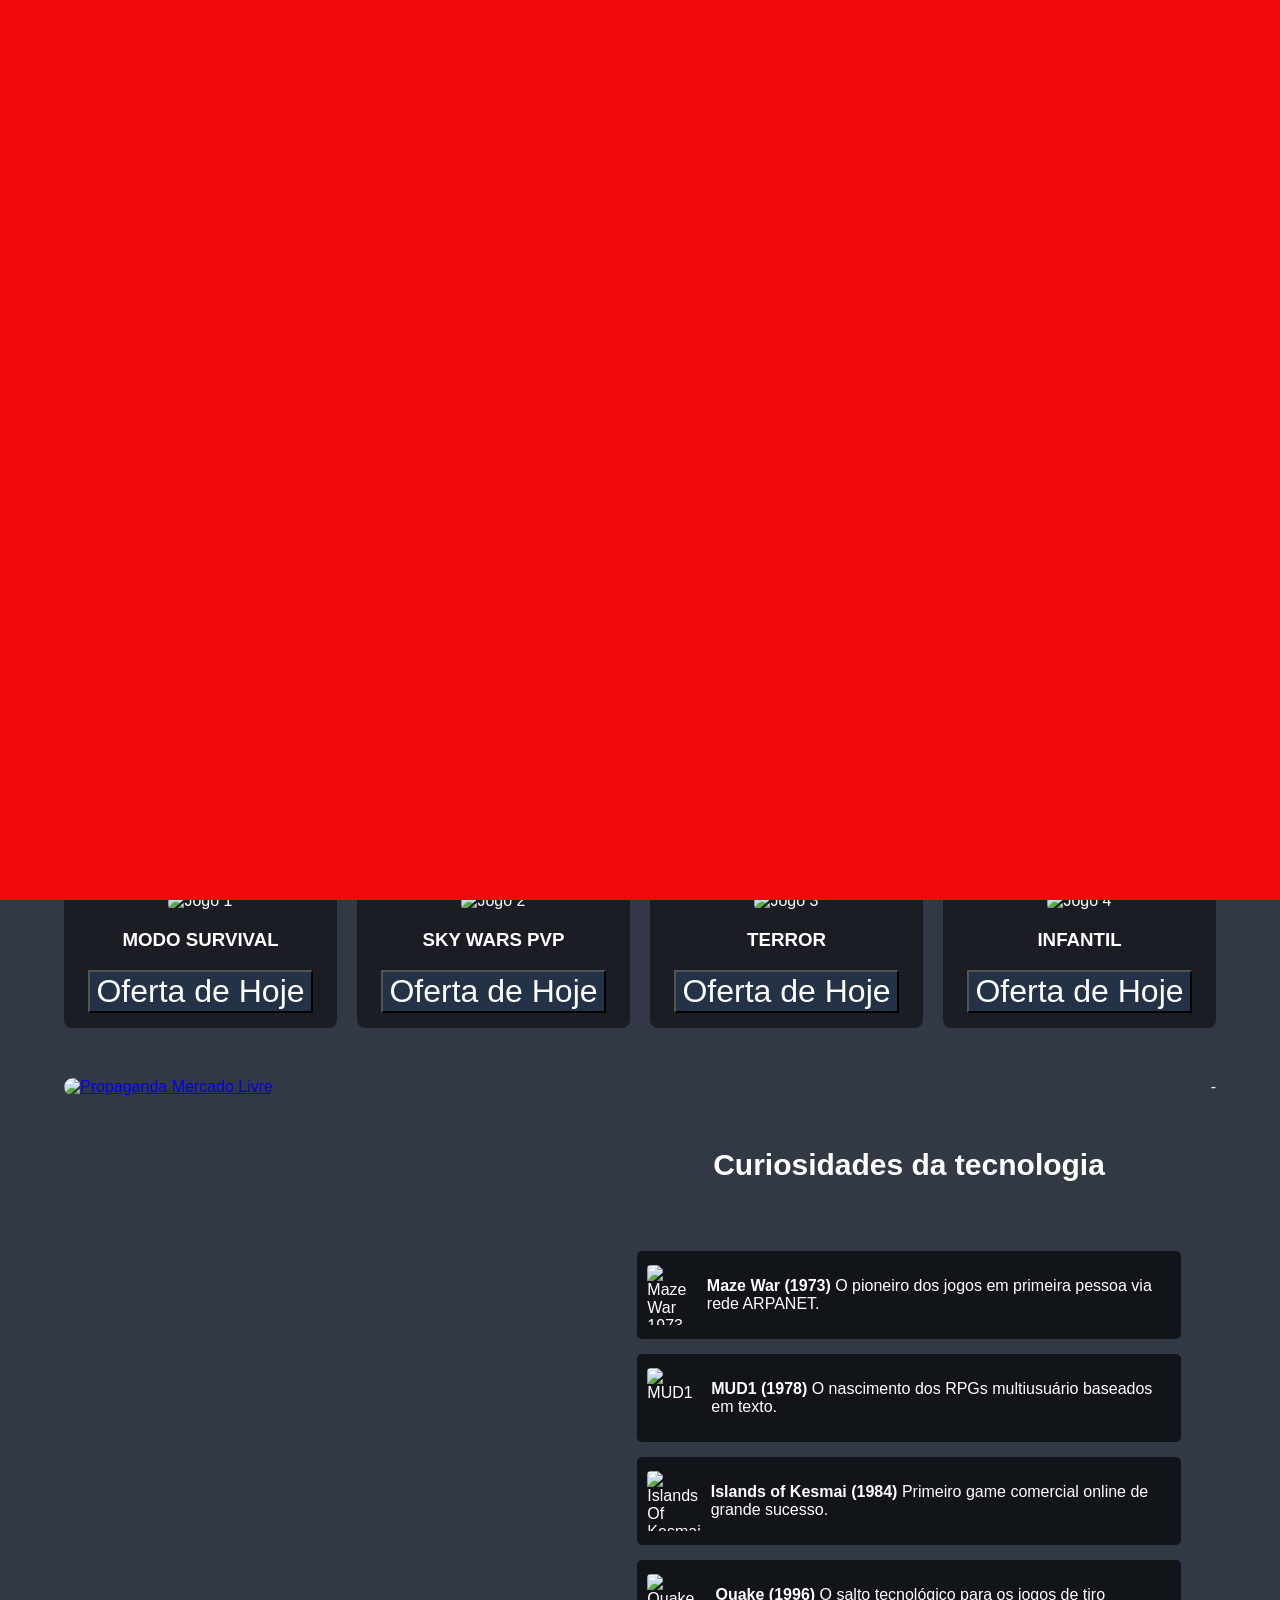
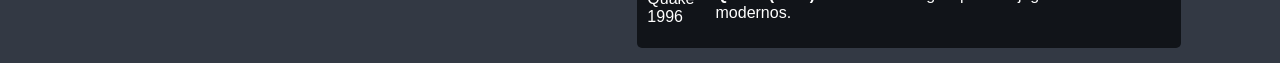
==== commit 9785221a: "Atualizar o index.html" ====
--- a/index.html
+++ b/index.html
@@ -61,19 +61,8 @@
     src="https://s2-techtudo.glbimg.com/ffgfZufiiIEYSvTiH6KH5H6w2Xw=/0x0:695x390/984x0/smart/filters:strip_icc()/i.s3.glbimg.com/v1/AUTH_08fbf48bc0524877943fe86e43087e7a/internal_photos/bs/2020/i/8/UFC4O1SpqC9cvP2xGw4g/coronavirus-10-games-jogos-gratis-quarentena-johnny-trigger.jpg"
     style="cursor: pointer;" 
     alt="Imagem do site">
+ 
-    <img id ="minhaImagem" 
-    onclick="alert('Desculpa, site em construção em breve garantia de diverssão ')" 
-    src="[data-uri]" 
-    style="cursor: pointer;" 
-    alt="Imagem do site">
-    
-
-    <img  i d="minhaImagem"
-    onclick="alert('Desculpa, site em construção em breve garantia de diversão ')" 
-    src="[data-uri]"  style="cursor: pointer;" 
-    style="cursor: pointer;"  
-    alt="Imagem do site">
 
     <img id ="minhaImagem" 
     onclick="alert('Desculpa, site em construção  em breve garantia de diversão')" 
@@ -137,7 +126,7 @@
         <div class="card">
             <div class="card-img-wrapper">
                 <h2>VIP LENDÁRIO</h2>
-                <img src="[data-uri] pGhwdHw4SNC8RUzUmJygpIWogckJf/aAAwDAQACEQMRAD8A+3brDd1SGm11827K8xYc486pyrgDSvt2B1MedUhtrr3ZI0XZFzYbnaJ+85BmXY2Oe4NCL0nD5y5idTEYsSDyQmsmGuDASVP/AMGtuIu97BQbqIjdR1FEEte+pt8rxTPiMcADpTYE2vyHj0Crjw6adzmwC5AJtzIG9up7lYlUdlLWJsCfDQXiE9YGi4KCgppZ3ZQDvbwQPgjFlq5fZzJmWYQWB0F+ZHmvTp5GEgr5HMdG8m/UbrZYh7OMhmZUQAFlhdpFxcaG/cfVZxi1UWnzJma5ztZhzANlI8LAQCczvjN1tKONsUDBG0NFthyvqmPA8SSba5HaL84U1MT4rgfCmjqWkrbGdgzddj8/yiU6nFnJYs7Hc6+QAGwHQQMyV1xYWARBoKRtOYC0ZO/r1v171y3DdWZfaiSSmQuLugZgFJ7ilrsANdulobRQPey42Pos1DFDTVBNwbXAPj+2UFBIvQSnXdk1PkSv5QvqJT744E7fhVCmjDSbcz6pYmy32vDmOrdvdU+7MOwX2jwp2a0efijmN3XW0F3WLU34dw4xsISyYs8OzZimIwyJrfhCkaRRo1mqAbb5EZ/gQMp+MaWmrXuhBfcE8uaCl9m8RqCDAwBp5mwVxsYw8aLLnkdcij/uhjHWFo+B3yKNp/YeVrCHltz3/wAKjVVtG+lpqeaAj5NFv+oxgWc1w8lc/[base64]/jY62+Q5CH8UEs+vLryV9LQPl+AWHXkuTis+dt+zXoN/U/pBYpoo99SmYpIId+0fovJSc2LMfE/[base64]/[base64]/+Vk9Qn3abMkNYpmK5twRfQg8wRqD4wdJGXa8wrYZbt12KZOBOySZPKhWJVFl51Dhbk5iAfL5RHO7QHcrsu9gdE9PInKomKshl5/[base64]/DlZmHrYDyJivBGcWqOb+0XHjcAIvDhxqwMdsAT8kt1EumlSJQl96eRmmHktxogB0uD9PGPpkEHDuPrzJ/CdxGokmdn0YNGjr3pow7gqU0hRUTwlRPGaUuYWGma2X3jbe3pFElR29P8pJPjcrZiYGXjZ8Wn35dyQcRpjKmPLYjMjFTY3BINtOogWaUG5Zp3fwtVTyiaJsg5i6L8JvmE+Vf2pYceasFPrZ/lBWDy5ajTYi6W4pZr45PEH1+yXq9cpIIPS/rG1qJWAC6yHtIQ+Eua7ZWcNYHuobQBFJd+bkvmdQD8TkUnzl0Q79YtqXNDC4oJjHauGyZ+EeGBVN2j3ElTboXI90eHU+nl8/qb1s9z8DfqVqMDgdFGZXbnbwTLxLxMJRFNSgZwLEj2ZY5AfxeHKNFQYcHNEkmjeQ6/[base64]/[base64]/qEJSzitgEzWlp2IIIII38fFc8P4m1LNL2a2lrAGxB00O41MVStLrFpFwruE61inaV9qcxAQoli+/7Fz8i9o6JJhs0fNUmmudbpJxBnqZpZFaxtuAovzJ5AeEQYWxN7ZF0Uync/kjGH4hU5DJkAzSDc5cqqpII0JOY7HYjaKHBre245R9V6RtNDq/tEddh8t18OHYjMPeUJ4kr+rNHI30x7LO0e6/+EFN7TU0OnFA7mjX0+67FDMlnvTGc8wNF/3/AK0g0UZLLgWKWSe1Ukps2+Xv3P2CNYFPs9hyjPVsRaCHLRYZVNqW5mI9xi2ajln92cvzR45gEWWpc/loP/sE+wsWrfFp+ytcFYFJmU86rmJ25AYLJXUiw5j948o3M87v7f8AKhi+ITRzspozkGl3fvIc1d4K4bpamlWdPRnfM66zH7oVjlAAOloAa0P7Tt0NiuIVNPUmKJwDbA7DW41Pmh3D+G082mqZU+UqS5U18tTcBtCeZ17ot4G9ora0OBDtLE6/vREVtTPFURSRPJc5o7PL5d/zS3wYyiqt7QKzVBta+lwbctovwu/EbbvUva6sfSYUam2rSNO86fdVOJk73XWNPV5naDZfHIK2apJdK7dCEqRLK2EA+/Mgb2ii4aOSrdkbqUzcJcPzMQnW1SWtjMmDkDsq33c6+W/gV8uImp7LdkU3BpYn5ZNlo3FeOJRykpKawmZQoA/[base64]/iTAPu8zu3MttV8Oqny+kNqSs4rO1uN183xOgdTS9j4Tt+EDeQToBBweALlLm3up6TDHve0B1FR/[base64]/efkm2HRFjzlOn7bz/AJWTYhiwcF3y3YAW5d0nU/xRTDTZCGt5fdMzJcaqSik0s5LiY0tv3SudfyYet45I6eN2rbjrsfx6LrZBZfJ+FzVP7JFmpYEMBqSTYgLe+nU2+lyXmnDb8Ty2KrbPJmsWW79x9lDQSe0Yy6hzLZT/AHbDJ8oolcWNzRC4PMaq0PL/AIim3CURLy0ykZUBOncUPNmZRYalmdjqeUUGqL4uHNtv36JLj7xTUUszNSW5f/bs3TIklWS1o2eGU8XuzcgG26+MF5a66X8RpApNvjEKpwp4y5y0OEwvrJmxDmhOGVKrNK29YxVUHSNzkr77RYPDSUrRGE0Y0wagm23BRh6OAfkTE8JeGuyc0PT3ZXMJ21HzCUMMxedTsWkzChItcWNx5HQxqJJNLcjqFoKijhqW5ZW3smbBKCiqJCMZ0yXMlnNUAzCA/MnU2AP7y67g66wI1rHbnbfVIqyarp5i3KCDo3Tbp59xS7PcTpzSKZilO73VHchNBqzZjoNCdddoHyuleWs+FNomcGETVAvIBuBr4KzwnKtU2uDlVtRseVx4aw6oGgTho5ArH/8A5Hny4ERtmewep+ys8TSwGNtY0jrcPM5fG8OLnABLOH0zTp6y5a5nZgoHUn6AflGErnummIHgF9ywTCaWio+NLva5K21RKwmhyggzDfw7SaRqfwjT0UQ3w2gMjhENuZ/folEcb8Sq9BZvo38/[base64]/[base64]/dpLvKUHLmsoIVGO5ANjY6bm8E01c2WRrJRvbXnb0tzS3F8OdXwGJsmXY2tfbzGqhw3iKTO/ZynVnyklRfkNbEgXAjRyYhPRR2a3sX3XzKX2fq2dtzdPEX8wCUNq6/cHmYCq6t9SR0Ww9lKNsTjI8WvsgzJZr31ikG7bL6vT1zQ3KTombCpgdDLmNo6lTbfUWuPEb+kDwjLUBzdEur6yFnbby1+SXqzCKiWbGUzjkyDMp8dNvIxpswtY7JhS47SzMBLgDzBNj9fsoP+HTj/004/8Att+kc4DTs31RD8Yom/FI0f8Ak38rv/hlSdBTTR+JCo+JEXiKRwytafkh5/aDD4GZ3SsA/wC4fZM3DdAJCPMmEGYRbTZRva/M3sT5CGlPEykF5SLlfGPbP2kdjMzYYAeEzXb4j1tyAG19d0tY5iwDEXvcmLa6qLo+yq8DpGmdhfsE9fYzw9lRq+aLZrrKvyX339dh4A9YQwRa5juvoOJVudraeM6c+88gh3E2LGsqSQf2a91B/CN28ydfh0jd0NMKWDX4jv8AvctLhtIKOm1+I6n8eS7lkAWjx1XiCdVKGiNlEhSK8RIUC1czpukda1daxT4Vj+VsjHyMVT0dxmCqqaDM3O1ONBiYPOE8sCQTUxCMyawGA3REJe+EhStUCIZCoCMobXT4JiYi4WLLOKZGSeWXQN3vI8/yjU0L80WU8ltcOfngynlonDgzF82Vifa7j+fI/wBdTCXEqXKTblqPBZ7F6PKSBy1Hgu+OaQy5izlGj91vxAafEf6Yrw5+dpjPLUeC+aY3EYniZux0Pj/j0S2Ki+hFwYPfThwSmGuew6KJ5Cn3YHNI1MBiL0wUlaJhKUctSAbNUOLyweYlrvNbx0XzhEx9xkgAa3wt8lpHM1zTHM7vN0WpsORTndmmzP8AEmG5H4R7MseCgRexuXxVZN1POsRqLxbe+6gSBoghkIkzMo06dPKEOKez8dSwug7LunI/j0QUdLTxzcVrbH6fJM+FEEC2oIjI4Kx8FY+OQWIFiPMLRZQ6IIdxvQs9OGQEmW2cgblbENbyuD6GNBVQuljICIontik12OixmspZikmSylSb2JsRfW3iIGjkY4ASA3TUtcPhXOB1Rp2ea5u1xt8AB6/WJVMfHAjbsosdlu5ygrOL5811dzfvFrWF1XYJoNh13uIuZhkMbS1o5fXqhxPYCydsF4sl5TKmoQQPbG48R0MIanDn3zsPkiHA5tUFqsbM+d32YhRluq95xf8Ar4w2pMJmdHaBl/PQFCy1kEBtI6ys0cydLu1PJmi+gBBIC9BfaDf/AI/UTWExaPPn5IV2MUzR2QT5flc4nXVbSUlCU4ANyMp1J1Ou145D7OSMncTbuNxb8/RedjFKGh+t+Ysb/hDeDcNWnmzW7UoGXL2bS9etmcm62PTfTWJ19NUVMXDYy72HtC9iO8D+4H6dEPNLAwtcT2Hjsn1B6Ed/[base64]/dUas3oL+to1InzAa6qmKlaxpsLBbPx1WpSUkujk93MoQAe7KUAfOwH+aHWD0vEl4h2b6/[base64]/oV82xakDmSRd1x6hI1LJ0Bh89+qwkEQyglTtKEUlyLDEo8M8XTJQVTZlAA0FrAdQN/rGVjqSywOy2MkAdq06rQqHF0npeUwuRsdbHy0zDy1hg14e3soEtLTYhST6g7RcB1VJcoeyJ1Og8Y7deyqzgOIqs8yc2pUtl5i1rk9L3EZjHWQslZUg9v4T3g7X80woS8gtt2U2q0Qima4IshJfGXD2HgGbMzSnNzaSQC5/CQV9bDzgltIJjt5rprXQje/cshxSkVm7OWWUMw1cgkAMDrYAXtBclFDTwulaSSB/CogxGeedsTmhoPz0R+Z2ciWKemUAt7bkXZja+p6c/gOcZNueV5mmO2w5BaWNgZqP0q1wpwmsxO2qMxzEkLci/ifONsaSlaAWNvoOqyHvtU5xzu5nonWjoJUsWly1UeAi4aCw2VLtTc7qxMYDeO8ru2XL8gqdZVqgvMKoOrsF+sKHY/RB2SIOkP/SL+tkdFhlTKL2A8UpY/MlaVUiZKmBSBNVHVjl2vYdNr+XSOHEmPmZKI3scDbtC1x+7IlmHTtifBJYtOo7nfyrMuYZWqgMpF8p6HmvQwbiOFQYhHxGkX5OHoevnslFFiElI/I4W6tKsYVOBuesYGupZIJOG8aj90W2o52TR52HRVMeqwNRvHqWMnQr1XJGIzmS9IqCzeHWPp+EANha0cgvlFUA57nDmVRxKoDtoe6NF/M/[base64]/AKrQDNiFDD/uSD539EJJWUcfxPHlr6K3/ZGtO+QfzfoIXP8AabDWc3H/AMSh/wDV6MbX+SqVPCNWtzkDeTD87RKP2twlzsply+IIREeMUrtLkeSC1FO6HK6lT0It9Y0EM8czQ+NwcOoN0xjlZILsIIUUWqxfRHl5TJWONAxisxMPJVGFh5Ll6hzuxjojaNguiNg2CiiasX1WIII3GscIuLFccARYrV+CsSDjKffGYeY0Yf10jI4lAWm/TT8LC4vTZHX6afhDsWouynuvuHvL5Ne49DeJNqm8Eddlgzhz/eXAfDuPNVmtEOKSizSAJImy6d9AoU8iuhEfPGSTxm91vpIopRZw/hVpTvTtf2lPTS//ANWhpTV9je3iElrKDKO7kfymlOJGloGM5GQjTNq/lYa384eCpaG5gbhJuDJmy2Qmbj9TVkrTqQBozk2A822XyGsUmWabRgsFcIootXm5VrDZYo8zh805gVL8gCQSEB8QNTqbco86gpizLM3NrfuuqnTyvddpsE24FxgrUxZyDNQ5SNsx3VtNgRufAwmbQv8AfMjBZm9+Q7vx3eCLdNkjud/VAaqreY5dzmduvujrbl4CNEzQaadPz4lL3G+6kl0EkjvIpPiIIYRYt67od+4PMbJXpMOL1Ly1YKFz6nU5c6jTqbWjPNoOLK+NugB+mq1MlfwqeOR4uSPqn+jYBVloCQoAHkBaNC2LK0NGwWadNncTuShWL8YSZF0T9tM2sh7oPi3PyW/nAklUAcsYzFFMpyRmk0CoUfEMyXTTa6aAWByykt3Qb5Re+9208h4wiq6irqa5lEDl2zaA9+t78k3w6jie3ijUcj4aaeeiU6uldn7WpJeY6h7ttYi9lGygXtYdI3GBw0RhdwANHEHxB3PjuO5a2igic3tckWmcIHtZa5FZWGbMDay3Ae/MEX+m8K6r2gw+fD5Hh2R4uA0i5vrYbag27rdypmlp5YibWI5LvD8QmoXoy4DIP2LkAhlGysCLbeosRy1ysFS+maKmAkAntt5eI/fVKKnDo6kcN47Q2Kk4frJsyeUaUB3SzEbaW5a63IG8H40HzwtzNu7TKRzB+1tVncPAZIWxOO9nNPIj8L5jVKRctFFFhT9MybSxmc5OSXps17FAND03t0hrV1Jgj4bdygcHwuhixJ0lS8BsYzAHn/hfewK5FIF2a/oOX1hKJm5OzyN7+i0n+vishrK1hPCjZkb3uO58+yB3KCezq9xz5esSjYJzbmsrJiBlpIazdzRw399tWk+Iv5hMGDUs2YUQbuwUczqbX8LQ0b7O3BfIdAk02OTVEghiFrrSOPawU1GtPL0LgSx1yKBmProP5oe4NSh0wNtG/o/K2vs/ScScOOzBfz5fnyWXARsFu/FM2E8LXGeoJUckHtfzdPLfyjBY57bw0zjDRgPeNz/aPyfoklVi1jlg17+XkmKlMuSLSUVPEDX1Y6n4x87rcbxGuP8AWlNug0HyCTSufMbyuJ9PlsvjYnrrMF/xD9YV8AnUgrgjaOSnk1zcm+d46174z2SQomNh5K/Jrb+0PUQU2uDhlmF+/mqXQ21ao6+SjjLMUMp6i49Ohj0dVUYfIJaR5aDqLbHxG3kVOF7mnMw2KS8d4YKAzJF2Tmu7L5dR8/OPp3s97Zx1hFPV2bIdj/a78FaGixTMck2h68ksxvE6Xo8vL0eXl6PLy9Hl5NnA1eEdQdla/kGup+G8J8UhLmm3MeiQ41Tl7CRzHpqm3jeUV7Oby1Q/6h/3RkH3GqyEFjcFKzVMR96Kk6mF0RNLSMglmnTKBYWWzDyYd6/[base64]/JUhiUzOWB35HXTlA/GdmJCvMLSLFWpeOEboPQ2i5tTbcKl1KDsVR/4iJVUJ5UiU/dY7hSbX2HUA/GKg8MqOLbQ7otrDUUvA/uabjvCvYhjc+tb7vTjs5XvW3YdXI3H8O3nHpHvqHWGjVREGRN6lTLgqSJT2F3tqx3/ANoPpomMIsgqmVzwbobP/a4WZa+2jFrcyVcvbzIjMPeafHOK/a/qLLX4cy+HxuZ/xH0Ov1UeEcbBQgZbgKLkakHY2HwOkXT+zU7s74Xczpe1x+6JnmhlAO2n7+hRtj4yBc5bsnV0Yd0lb6gjS3la23SDhhLOKHmOwlYWuB1yvt8V+86g+PVTDI7E72QBa6ZMqg6GzEs56ABbkH0AF4KraKngoBEdS0AX5kk/koZ8jpJ2Bm9024PUF1MxSQ6tvzB6GI07r0jG826fj6LJ4qx0OKSStBaHWPnax+quTphmftHOm3gD0hjPWQtpQ/Y8/FaN1UJ6McEdvY+P4QuS0tyry2BUk2I8DYxiq2aRzyHr55jUkgdkeNQvXDu80+yBkX05/X4wObsYGDfcpxi7/wDTcJgwlv8AuOtJJ3X1A8dvkuKaUZ7hJSl3F+6BuBq3wFz6Q8wmnLbzHkUnwwOLn07/AIZG28HDVp8L6HuJWv8ACvC8qmVZhPaTCL5+QuPcHS3Pc/KHlTXOkGXZvTr4ppSYbHTm5F3engkb7QsQM2rZb92UAg8929b6ekaPBoclPmO7tfLkvpWA0/Cpcx3dr5clZ4TwgKv3iYNT/dg8v4v0+MYn209pHNJw+ldr/eRy/wCkff5KnFa0uPAYdOf4/Kp8X8Zy6a6jvzf3Ry84xuF4LLVm+zeqU6MGvy5rNcT4lq55uzlVOwXQfHnG2pcDpYRa1yq873baIWZszfO3+YwxFHCBbIPkvZH9SrlBj1TJN0mt5E3gOowelmFi1cvI3v8AFaJwt9oSzbS54CzOTcjGOxP2efAM8eoVkbmvNtj0/CeJWI3FiLqf6uISRuLGmN2rTy6HqO9TMHNu66eZlO9xy8RFDo7Gyk0ZglLifCgv7aWO6T3h0J5+Rj6x7H+0bqpvuVSe2B2T/wAgOXiPqE7w2rJ/ov35fhLsb5OF6PLy9Hl5ejy8r+Czcs237wI/P8oHqm3YhKxmaO/RapXj7zQXGrZQ38ye19GHrGGq4y1zmrASM4NQW9/+ElrREwEI7hXFy7oaot3tlPs9SOvlGbqHTGHiSbrpp6Zr7MGiLT6QTUaVMsVdSL8weRHiDYwgbUlsjZBuD8xzXZYYmt4jBYjVZhVSy0o3HeQ6joRow+saWN2SXuKOkAmh08QuaKs/ZZSfZ2/CdR8Df5Q8gkzMt0WelZZ9+qnpMNDZZs42Um6r153boOg5/UgNtq5VudyarFTP7Qm217fCIvOY6LzRlGq+LTnpEQwr2cKxT4cSddANSTsBzMSEfVRMnRB8TrO3PYyx+zHz/jP5dIr1e63JWaxjMD2l7D6h6WYovz7j9TvlbxiYJj0O3orHtE4L49Hcx17x+FoVHOl1iG1lm27ydfEdRBcclkC6MPGiQ60PQz2Vwcja+XQj6GBMUofegJGfEE89m8QbDejm8W/cIRiFBKmMXkuJZOtiCZZPUZblT5AjyiVBNWwsDXtzAd+v10PzutFPhjx26cgg8vwVSbCJ/N5QHXtAfkLt8oYmsc/Thvv4ffb6oIQVZNspVuRLSnRjmzMRZnta4vfKg3te2u5sNogYXSHiTaW2H3J6+Gg70fS0zaS8851H0/lG5FLMpqeXW+47WmqNRlY2VvMHT1EC1ADbSR7jfv8A31WRNScQnl4uzjdvdYW+tlYrJImy3lhiFcBgR8D8QbQFXuDYmTNFxf8AfkqKN74ZXRu3QucqU0vKpsOdySfE/wC0KhmndmcjcPwplZVmtqD/AE4uXUjUD08UOk4rneWi+zc38bqbDyvYwSYMrXFytxRgr2vLgMxN78+76aLTPsZoh21RMN7qiqP52Yn/AECDaCW7C1KGUJp3XPRaplsNB5CLjq7VEeKx+fQGdUhSLM8wl/DUlv68o2NRXMoqJ852a3T7LeMqBDTFw2AFvsivHHECUlOSls3sSx42/IR8VwykkxGqLpNybk+qzzBYGR/+T+79yzbhLhw1JepqLmULseswjUjyjYYpiYoWtpab49v+3+VxrC673IPWzzNdnIABOijQKvIAchaNHRUYp4Qzc8zzJ6q6KOwUPZQZkV2RRvLissUCxQPLPLflb8opewEaoWSPmtB4D4kLjsJp76juk8xGDxzChC7ixjsn6Immlz9l2/[base64]/ADDX53hwwl0LHdPsi8InEtOO64+X6ErouRyD7lxbqN19L/SHdPJbtDmEPVRWfZXKPEndllubkEkHwsTb0gtkhcLFCyMAOZfMQrmlKMhsxY69BbXfzESc4tKi1ocNVWXFJ517ZvQxWZXdVZwmdF0+Kz2Uo01ipFiCYpfNIOakImdESwSjySwx1LC94aMYALjmgJJLusrVRIVwVYXB/r0McLbjVca5zTmabFUaSe8iYqljqe4//aeh+sUE8E2d8Pp/CNyCqaXx6PG46+HejfFnEkqokCQUE2aN5uwHgNLsfHQecWvnLDZuqGEQkHa3+qQFo5yHuE26biJxVjhumtPidRBpe68ZtTsQg8bQR75ojD7Qy20H0/lWKLDs7Bps5bjkSNPIQJNUOfsUrqq2ep/[base64]/QLZPs0kASprDm4HwW/5wXg9yxxPVL8ZjyStHcmanqOR9DEaCpztId1NvmUrcEC4iopcuYJ66OwKkcjtr57R72gr3+5NpDs438m/ymlFNJIwwn4Rr/Cxbj2c0+tlSAdBYfzOd/haJez7G09JJUkdfp/KJnGrWDx8z/C0CnpkSUJKiyBcvpa0ZF8z3zcZ2pvdF8KzcoWZVuEPJco6m19G5MORBj7Fh1XDWRCSI36jmD3qyJoOibeF+FVAE6et7juIeh95vyHrGW9ovaLgv92pT2ge0fD+0fdVSuzHKz5pKr6TI7ofdYr8CRGvbZ7GvHMA/NWFt2gqhlIYZfauLed9IEqmgROv0KDnbZpRbi2gairBMTQNaYvhf219Df4iM3hs7cRoCx+pHZP2P73oU3jcHDktEw+vEyWkxTuAYxU8BjeWHknbQHtuNiiyvcAjnAZFjZDluU2QXianuiuN1Nj5H/[base64]/Y+gSjjdEbiam/[base64]/Hkja2O5bNHs7f8APn6hSdvNmaKMq+G/xjjpjs1ViIDdWqbAHbU3ivK926kXNAV3+yrW2ifAeo8ZqiTDZ1Obg2T3g3s25k9POJNbIzfZQflk0G6v8L5ZeKBjbKyuwN7qSEdbg7MLg6iAcbafd3BnMD1H4VlPI33e8mmR3y5fdGcSniaSVYGx2BhDFG6IarYUcjLWQtlcnXQfOCmgHbUoqetp6duZxWjfZqR91cj/ABW+SpGhw1jmQuzdfssbiFcysmzs2AsjQW6wjwl54dnft0PINUr49MYTMpJItcA8r9Iux0hwi8D6o/B2m8nkseq5/wD+VLNsJqj5CHUEf/8AFIHMH1RriPeLnqE3YDjZnrNY27swhR0Wwy38d4zmI4caSRjDzaCfFHUxMt79VzjeLrkeTeztLzL0Pey2HjoTDH2eopfe46gDsgm58GkqUhDX5ee6ZZr2VQTyF/QRl9XOLjzVEY0uk2pwdqstPVlXOxspvqBpe462MfSW47DhzI6OdpLmsbcjkSL2t3CyuBIYAAivDnDSS7PPyvMU3l2vlT8V/[base64]/D2j9EmqsciZ8PbP0/[base64]/wDMGGUkghKXwmIkcuSrzqjsHXJoUt69QfA6/GPBvFBzbFGRnhgW5Jkk4ijOvZE5GTMb9TbTzGoha6BwaQ/e6vlc1xBapquUr6HQ/OKoyWKL2HZwVQVMxZbylawYajr1y9LjeGlPVuYMt+yfol81M0nMdwhSTMu2/wBIJcQzxVQYZNOSjv7W5vbxNxY/mYHcS43KYmK1Pkby/KL4DiXZEXAmS+Y94fhP5H5R1kuR3aCBdGSLbFa5w/JkVEsTJLKy7G/[base64]/CGWH0UMTXOBzEbr5ni3+pxztjqySHHs9Drbl6HValg+GLS06ykAuBdj+8x9pj6/lFlfM+Cme9guQP35LWUsAjY1i4WdYa7Ri8GqdCx3LZHSBK3FU9CyMjA6FT1BFtxyhviYLmRnx+yZYLYukA7vusX4tlZayZ/EFYeoH5iNPgLw+jDTyuFdM3+s4FdYLiXYvcnuOMreB91v184IxzDzUxCRg7TfqETBKIZA4/Cd/wAotiEy7S2P7tr+Idr/ACI+Ii/ACBhsreYLvq0I+rAa93eLj5Jr4nrMso9SAo9f9owvs7R+810bDte58Bqhmt7NuqDcOVczvl3uoyoigABcoufXVdYc+1NDFBOMurnXc7zOn3V0ET3Pdc3CP1mKJJlGbMNlUXPU32A8YykVK+eURxi5KrnLYwXHZB/tBq1+5gX9tlt4gd6G/s5C411/+IN/RB1RGQIBwYP2Df8A9D/pEHY4f/2R4IjCx2HeKcMDezN5D6xnakXARVUOyEckFSyhzZSQGN7WBOvlEaG7aqMt3zN9QlszsjC8ctUVGHYcu84HzmfpH06TFJwbaDySs4xUu2sPJe+9YZL2Ct6F/rA7sQndu8+iodX1b93n0Uv9rJCi0qUx9AogR0pdq43QrsztXG6qVHFE99FCoPDU/ExWXlcsENmMzHM7Fj1JvEF5PnDyEU6AixF/qfnBLB2QuL820uMPC6Yg7IdkTuaN0Na5YDlCmcAi5KvOZgUlS8xp9jmGYizAErksLg20G2x3NuseYGiK42A+qLZiNNHSF7j8O453UeJUeViradG8PGIwy3FwmTJAQNfAqh/w8xfxgrMq5NL0sQI7xLKqQhwyhWa7DFmrnAF9j4HoYhHO6N2UqstBCqSMJIksoIzG4FjoBrp84tdUgyA8lzJouaR5y2E4nu3AJ1Jv1PPnv4R2URu1j5qRe6wDleSS04hUUs3hy8T0EUZhGLuNguHtaIrTcIyVH/qZwBOtlbY9DbnAsmJSuN4m38VOOFrUvVUtZU8hHzdmwIY+8p2v1IOniIYxuMkQzC1+XQ/yrGm+/JXKCXTvVF3XJJdTexyiWzrdGJ1sgca6G2YcouprWEcpv+/hDytLmnLurOGtMp5lmKk2CzRLbMjiwLZWGjFSd+REcLzTykXuEK+IuYCRvsmyXQK1mBzAi4PUHYw3ELXAObsUtMhacpQriyolSqaYAy5zYBQQT7QOw8AYrna0My8yrqYOdKCs0TEylspsQpF+YvvbofGBTCHXunBeoJtZm3ibY7KGdNvAvEXYVlG5N0v2TjllcgA/ysQ3pHae8cjrc1VVQsnY3OLluo7iv0Y04XIO20AS4nE+eSB47I0v6oQMNgUJru6bX/8AEZB0Joaosvcde47K7NmCzriSbknE9dY03+/TWHLVW4S8RV4B2eLee4SXxhIzqs5Rqndb8JN1Pobj1g/Ap+FIYidHajxH5CeYnGWSNk5HQpelPpG1jeqWkEWKt00wquW90BzAHddgQD00GnhHGU7IxI5n9w/P5Uxma0i9xbTu7k08Y1l5iJewAzHwuAB+cZb2OgDDJORsLD1P2V5cBbwuhMviCUmiB3C6KAtsx5sSdrnl0tHq2hrK+cyOba/0HIaft1e3EaeKLKy7nHfT8odi2KTaj+80Ueyg2HiephvhuERUIzbuPNLpXvl1foOirYzizTsgNwstAig+AAZj4kj4RTh9A2lD3H4nEnyvoELJIXAX5CyZ8AldnTSwd2vMP823yAjLYjJxal7hsNPknWHR5YATz1RvDZ1ix8hCyZlwFKsNg0K9UTcyFev/AJi/CqfPVs7tfklFc/JTu79FFLohGrcdUjGytyqQRXdcJVmXKERUUQpcNmOQAtr7E90fPeOhpK5dMNJw1kGYsC/K4uqnrbnFojsuIph0xZctUdwWF7nqSSSfnEwQAvL85y8LIANoQOnubI7hIlQlhbSBZbFeMOYWTjh1HdAcvyhNNJZ26X/6ZGJMxVubw8Zsu5sSOXhFTa0Rvsm7ZIgMgOyUavB+yfvKcux01X0hxHU8VtgdVMsAVqXh6ZS6sCoBNx4axUZnZspGqta0WuqUu6tmW2oB01BBFwP4hY/pBDgCLFTMWnepLSpl8rZWFrgagXvbbUbHcRC0jNxcKvITsuJtFMA9kOp5jUGOtkbfexUSCh4kshOXMvUbg+YMEZw4dqxUdRsrdNJab3exmM1v+WCb+h2+MVvc1muYAd6ln6pYqqWcZtmlTJdzb9ojJYDXUsBDRjo2x3DgfA3uuNI6o/S0pVWZBe2gH7wG/leFz5AXAOU47B1+SsVlNUGSlRlPZi1ha1gOZA28YhG+ESGK+qKDWTExOIH/ABPK/f3HqqtTVK2gZyth3VzEXIudBpeCY3SsZlJ0156JaaKYvN2gW5kgfLqupuBCZLRmzKobVdtwbXgvDHsmqTE7pceSEreJTRZ22ve3kilBgtPLtllrfqRc/Ew/EbRySh0r3C7iSiy00u1si28onYKFghmK8K081TZcjcmXTWOcFjtwrWzyR/A7y3C0PAuIVmWlv3ZttifbtuVPPrbf6x88xLDarD5C/wCJhN79L9fymUM7ZR0Kh4qqTY5SVJvqOQA0+f0iFA6OeqfNKLtHLu/wETE1oN3bBZdi2LTWsZi3IFsy+H7y/pG5k9mnwDi0hzMOoHcUXWYPMy01ObjQjr3LmkqVdL+0pBVh1HMHp/4hHPSvjfpod1oY3traezxYnfuP79Er4ph5kMCO9Kb2G+qnow5iNNh1eJm5XaOG4+47ikbmvgeY5N/VQLN0hw11xZW57tRTHKzPOJ/hQf8AxB/[base64]/tOvuU6DxZmaOWCjZNXCkmoql7RisqTsBLUAuRvruB4xJrSVEqXiDC5K3y5jMAvmLkkW15mIuYutBQuj4tcSsjd5l0BPTxjgcbLoZdBKrikFjecgPTMI7Y9FZZoSzMnOxsBpCCQtOqP92epnnntBKAtkQzJnr3UX4nN6CK2tAjLzzNh9z9lOnjkbIc/JH+GOLsjGnnC4C5g/MC4Fm6jXcawvrMNEjeKw2O3iqqqKR9+Fv02TjhuIypxBlOGA33FrG2x19YSz00kI7YSkwSxvaXCwKKVNJLmCzoG8xAbJXs+E2TQEjZI/HGGUtNJuiMJs3MiZXYC+RmJYXsRYbc7iNBhVRPUPs4jK2xOmu9tFJmZxsCs6w/Fm7FVKg9mSp5MButj4A29I0M1M3iE331/KKZKcg7lClU5nZpCsznRlAvfztt5xdHTF7eGRdUyTtjOcmyZqDhyvmd4ESb66tr6hf1gmPCQRZ9rfNL5MVb/AGNJ+n78k9YZRzZcoLNlSZrD37ZSRyvcG58ecCVHssZHF0U5HdbT1Q/+qOJ1bbzRamxNF7ry+yHXQp8V29QIzdf7NV8Az2zju1Py39VfHWRyHex71Ni2HJUS8jag6g9DyI8YR087qd+YIoGyz2poXp3MqYPFW5MOo/Mco0LZGzNEjP8ACKY66a+FgDT5SLi5FvCFFcSJbhcf3KymAUwN8nzio1s5FrqGZyo8VLKWnyIFBzAgDrDXAHzCvjebnW3z0Q9W0vgfm6emqWyAi5phCDqxC/C+p9I+mSuaw6lZ5jXOGgQ+dxPTJsXf8K2Hxa30gV1WwbIltK7mof7aS/8ABf8Azj/6xX793Kz3UdV5+IqebuHlnkd7HkQV1HnaJ+9RvGV40+aiaZw1aUal44Z0sq7BnC2VgfbF9/xDn8esZqqwxtIHSQasd9P4R1NPdro3/F6pbxUZGB5H6xtPZnExJTCFx1Zp5cvwtXhNXmi4Tt2+iBTqoyXzD2G9oePXzgzE6ZkpDlKZ/AkzjY7q6KpSp0Dy39pDseh/hYdRrGekoDcEGzhsRy/I7kVJFFWRgO8j0Q6fgObWmbOP8NyA48ATo4+cWsxCSDSpbb/qGo8+YSKelnpzqLjqEKny5iG0xHU/xKR9YPhqoHN/puFu5DtmaNFGrljZQSegBP0i187Gi5IC6Zx1RSl4fmNZpx7FP4vbP4U3v52hZJiYeclMM7u7YeJ/[base64]//AE+GyhK93MBeO8Rq9kKFYfTeUYmV/JfSJI4ma2QClr7Tqhjrnt6qCR8u78IYyQgsYByWXZKXOc481Rm16pUZgbgqV+P+8XNhLocqiX5XXRCh4gaS4dCVIN7/AK9QdiIpkos7crhouGVjhlOt1s3C2PJWSBNTQg5XX91ha48rEEeBjF19G6llyHbceCGcLGyWPtdksZMiYPcc/EgEf6TDX2feM72HmB911m91nfD2BGqnNlbLKsGbqbch+ZjZ08WfR3JUVVTwtGbn6LS8IwuVIULLQDx5nxJ5w0a0NFgkj3OcbuNyjMlrRYFC6uCUr6spNvGw+Yjzm96mw911xNnSFGUvKUdDMXn5mPNmazS6kY3u5IatQ0k5pLCZL5oGDDxykXyn5QlxTA6bEAXMs1/Uc/FXRTyQ6O1Co4xVLUi5ByDa3tKfyMZCKkfQymKYWPP8hPaaRj48zVLh9FOWVcTQF3Hc1P8A8opqH0xmygEqZfzSfXY7Ulb57XEPKTD6ZxII1CCkq5BsAlybjs4MT2hLdekOoAym/wBpoHfzQ7803xk+CG1FS8xszsWPUm8QfIXG5U2sDRYLjJFd1Oy9kjl15fMpjt1yyuYRUOs6WF3LqLdbkD6Ex1z/[base64]/OD2RNaLNFgr9BsommdI8bDZQdJbZVy4669eUWRwF+pNkG+Yf2m5XK0ZO8z5Rf7gxxuSPkgjRCR2Z5BPgp0wwHeYYvbhkR5/[base64]/APcmak/hTYet4Elr+TERHSAauSnX4vUTtZs128C2noo0EL3zvduUY2MDZUcsVZypWXUqYym6kg9QbH5RIPIXC26a+C8VeZUpJmHMJlxfxVS1z10BHrA2MS8alLn/ABM1B59CF6nYInkt2O4+603FltLyjaMRATnuUUBcLJOKH7EMvMnu+R1v6XtG1w9xecw6IR4uUoKIYuK9srMmQTsNIqc4DdWsjc5WjhjlTlvfl+kVCoYDqrvd9FBQU5mHL73Lx8POLJX5NV5rGnkrM3CZg5GKm1DCvOgR/gThiZOny5xy9lLZi+veVlF0BU9SQQRcd09IExKuZDA5oPaI089/kqCwtOq2nB6ML39gAQv5n8vjHvZyjIaal/PQeHMoRxuSSkn7SuF1CtPVM0hjmmBfaksd5sv+E+8u19eZtoC18EnGi8x1V8MxYdFjmL4U0vvAh0OzrsfA/unwMOIKlk400PRMRMJR3oSRF9lEhSS6p12Yx3MQrWVErPhcVMMRmdR8BHc5V3v0/X6LxrXPP5R7fdeNZMea4M0ncmJCwVbpHO+IrpHiwOUmuVmXOi9slle2RWEqoubPZXtnspRXxb71ZWe9WRbh2vPa3HJSfLlC3GKjPSFvePVB4hPngLe8JnwqvLTgL73jNNb0SA7JKx6sH3moIYam2/gBBUZa0WJ1Q8jXOOgUzSrSpNuaG/xiNQ3LlPciZxYN8Ec4fBEs/iP0EDEqpuyr0iFrrbS39fnGeLsvaWsxfEHuicxml9PypVBQ5gcuXUHa1ocwyZ2ByyOTLoiOIfaPPKhZaSg3OYVuT4gHSCX1brWC4KcblL1RxPWvvUTPRso+C2gZ1S/qrxE0clEmOVQ/6ib/AJ2P1MQ96f1XuC3ojnDPEU55jSHObtkdL7HNkZlvbQ6i3rAeJu48Ie/[base64]/dYbMPmOvKNBhU80TstrtO/wCQgMSqI6dnEt4pPpuEphlsxdc4OijYrz1I0PTy8dNS9obGXkpA32jpRO1rgcp3PQ+HTqrGAU6y5ypNBCMbE81bkfLkYT1TnOjJZuPqtfG64Dm6gp0lyKMf89fhCQuqT/YrczuiUOK8NlS5gnU73VyTppldbXI8De/neH1E6V9ODKOZHj+3sqP7rc90ekYhTlEMwPnKqWygWuQL2vCp8MweQy1r6KwZkw8GPJeeyyQ4ut3vbYHQ+dzb+YxODDpKuVscp7I1Nt/06IepJDLlWvtC4kSVLNLKYZmFnt7q/u+Z28r9RGvme2niysG2gSIyCaobTtO517h08/RCvs/43Un7nVMLHuynbYg6dm9/kT5dL1Uc/ZyuWoxDDOxxoR/3D7j7/NQcYcATJRadRjNKNy0ncr1yj3l8Nx4wU6KxzNSZr1mFXh0tjp+zbpuvpzEFRVjm6PF/[base64]/[base64]/MIUtxGQbXUTIw8iq1bRvICqkwOp0FjfLa3+0XRytmu54sUmkD4avsfC7W3Q8/Lmr2KYi0qnCA962pgaCBskpcdkc4kC6QpcyY7k3MPyGsbohJYxM0tcLpowGlyq0xx5AwvrKp77Rh2iBgwKmGrm3QfEVzzh4sT8jBcRIiv3J5SNaI2xjku/uA6/OKxKTsEbktqdFNi2DZpKgaMouL7a7g/1yjVxYc80rbix3+a+d/8AyXh4rISbxXy/+ulx538QofuAAudvT9YSmgrP+H1C1Ix/DL2Ev0P4U9LUvJDGVMaWG0OU2Y2213A3h3hGGVABc5qjUU8+JOHAcWxgb7XJSzik/M5AOvWHf+nX7UgUYsGbQRmUglyqUlMxOu3Mwrkwt8s2WMaKceIVr5AyNpIWl/ZhxPUPUfdJjdpKCMylvbTLlAF/eU357dbaQynw400QJRVZSmNocRrzTFxRSSVZ27KXdtWOQXJtudN4Wv3QIuVlddS3mEoMv4dB8IjYKaiq8NmppNlf50K3+IjozN2JCk1zhsVUNBL96Qf5WMXiqnGzvRWiokHNfBh1LzlzfRh+kTFdN3fJSFU9TycPov8AAnN5zAPoI4a2ZRNRJ1TNgGAyJmsqmkIf/wBued8mNordWTHS9lB9TJ1XuKGq6bLLecoluDlWSvZjTcEAD6xS7M/Vxuqi/Nqd0S+zvB0mzRMmKGy3aza62sCb76kGPMYAVQQ/NfYLR0rJc559OD3pYVXHQTEuPlf4Rcugi9li3FNAZamWw7wmqh/zAQJJ2YnnuU2m8gCeaXCzMPRRbXn6R86fUNZvunzpsjbDdHpEuVJXRRp7zG/xjsddGDpEHHvufpsgnmSQ7/[base64]/OOCF5HaSTE5G1Dm5Nhf6qKfVS5i5ZgDKeR+o6HxETja+N2Zhsho4pLqpJp6ZVyqLa3ve7eV+Y8P1i98s7zco2F00Tsw16hEKCe1NPDS9nQgjkdLj4frA8rBPEWv5FNXta+xRNuJak6DKPJf1gQUMA3XGwNJ2QTEahps9HbVsyAnxBG/09IYMaGRZRsAUFR10U8skDdHNcRbu6jz3Vt6VydYHEjQNE0I1V2hIVSt7sL/19IpluSDySuZmapLz/aLD1Kr1TmYLHcRJgDCpkZ1zhNJKXvOee0Snle7RqmyNrRcqaorO8QPZO3SK2xaXO6gXXKpfdlzgtt1glsrmt7G6oqKMSssV6fiCCZklnTbeNV7N08oHGfzXzjFYy6ZwHwjRXXrlRO8bkxtH5HNuUhbAXv7KDVlao1uNvnygKXJI0NatT7PYf7xVDONAl+ZXA3ub3h/R5WMAX20TMjjDAh06cC0cqJGc0ukla51ip5VZexPKKqXK06KylEUI7ITT9muIquJSgT7YdPUqSPmBHMYs+mNuRCAxV4fEbJ84/LiYqIpYzBoFBJJGhAA9PjGOcNVn2bLvhXhNZIFRVWDDvBTayW1zMdr/ACH09o0XK4XX0CknfaJRh2Rw3Z3t2lgVI2vbfLfwimCqE0vDjBKuFK8i436K5/ZKleoWqSxQrcyxYynJHdcDa1r6DQ6HrcgtsdVRcjQqhPnYIzFWelUgkHv9nqDY63APmIvNLKBctPyVjo5Gi5GisUmD4XUpMl05kswGrS2zsl/ZN7nmPWKnRlu4sqGzB2xulShlvSVBlTBYg+hHIjqDFDgrjqE34xwzLrZRzHK4/u3/[base64]/  " alt="Jogo 4">
+                <img src="https://upload.wikimedia.org/wikipedia/pt/3/31/DragonCityCapa.jpg" alt="Jogo 4">
            </div>
             <div class="card-info">
                 <h3>INFANTIL</h3>
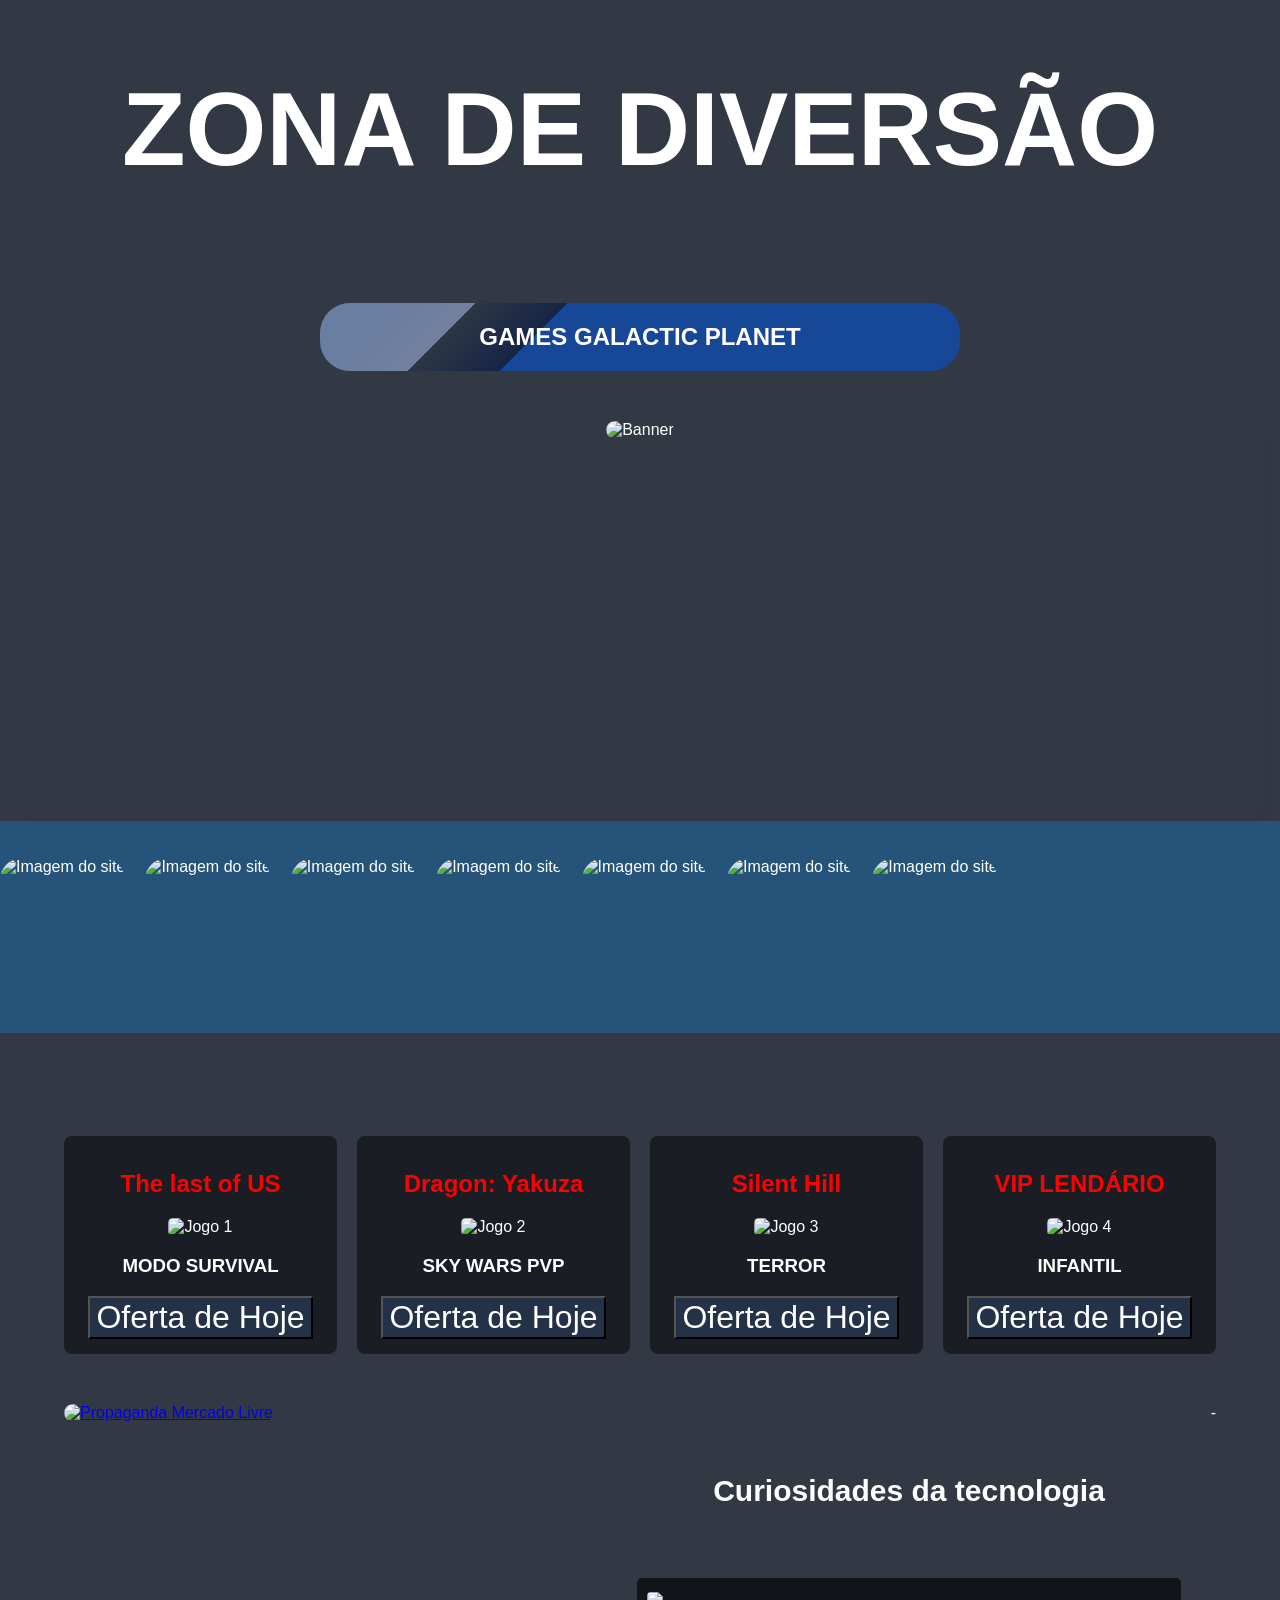
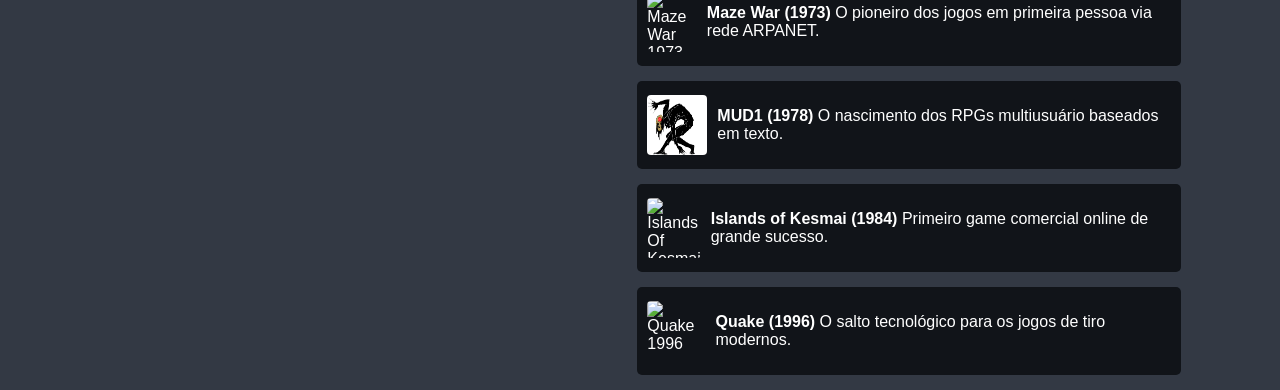
==== commit 83275b4a: "Atualizando estilos, imagens do slider e estrutura HTML" ====
--- a/index.html
+++ b/index.html
@@ -1,181 +1,189 @@
-
-<!DOCTYPE html>
-<html lang="pt-BR">
-<head>
-    <meta charset="UTF-8">
-    <meta name="viewport" content="width=device-width, initial-scale=1.0">
-    <link rel="stylesheet" href="style.css">
-    <link rel="stylesheet" href="contato.html">
-    <title>Galactic Games | Loja Oficial</title>
-    
-</head>
-
-
-<body>
-
-<div id="alerta-gigante" class="overlay">
-  <div class="conteudo-alerta">
-    <h1>ZONA DE DIVERSÃO</h1>
-  </div>
-</div>
-
-
-
-   <section id="title">  
-        <h1>GAMES GALACTIC PLANET</h1>
-        </section>
-     
-        
-
-     <div class="jornal-container">
-         
-         <img src="https://www.oficinadanet.com.br/media/post/47055/1200/todos-os-jogos-que-viraram-filmes-1.jpg" alt="Banner" >
-         </div>
-         
-
-<div class="fundo">
-  <div class="slider">
-    
-    <img id="minhaImagem"
-     src="https://m.media-amazon.com/images/I/81S7FUrjOHL._SL500_.jpg" onclick="alert('Desculpa, site em construção ')"  style="cursor: pointer;" 
-  alt="Imagem do site">
-    <img id ="minhaImagem"
-     onclick="alert('Desculpa, site em construção ')" src="https://encrypted-tbn0.gstatic.com/images?q=tbn:ANd9GcSJjt6Sh8LpYzP_fkxCYKtxUJ-fVRBtMUd-fiXYmyRh&s"
-     style="cursor: pointer;" 
-  alt="Imagem do site">
-   
-    <img id="minhaImagem"
-    onclick="alert('Desculpa, site em construção ')" 
-     src="https://encrypted-tbn0.gstatic.com/images?q=tbn:ANd9GcT24YtsnauBTlOcmy1C8hXuUiGEGXXX847-RA&s"
-     style="cursor: pointer;" 
-     alt="Imagem do site">
-   
-    <img id="minhaImagem" 
-    onclick="alert('Desculpa, site em construção  em breve garantia de diversão')" 
-    src="https://encrypted-tbn0.gstatic.com/images?q=tbn:ANd9GcSJjt6Sh8LpYzP_fkxCYKtxUJ-fVRBtMUd-fiXYmyRh&s" style="cursor: pointer;" 
-    style="cursor: pointer;"  
-    alt="Imagem do site">
-
-    <img id ="minhaImagem"
-    onclick="alert('Desculpa, site em construção em breve garantia de diversão ')" 
-    src="https://s2-techtudo.glbimg.com/ffgfZufiiIEYSvTiH6KH5H6w2Xw=/0x0:695x390/984x0/smart/filters:strip_icc()/i.s3.glbimg.com/v1/AUTH_08fbf48bc0524877943fe86e43087e7a/internal_photos/bs/2020/i/8/UFC4O1SpqC9cvP2xGw4g/coronavirus-10-games-jogos-gratis-quarentena-johnny-trigger.jpg"
-    style="cursor: pointer;" 
-    alt="Imagem do site">
--
-
-    <img id ="minhaImagem" 
-    onclick="alert('Desculpa, site em construção  em breve garantia de diversão')" 
-    src="https://encrypted-tbn0.gstatic.com/images?q=tbn:ANd9GcSHm_UNwH1ppUmcA3YnKeRnuBML1BlDczCOZw&s"  
-    style="cursor: pointer;"  
-     alt="Imagem do site">
-   
-     <img id ="minhaImagem"
-    onclick="alert('Desculpa, site em construção  em breve garantia de diversão')" 
-    src="https://encrypted-tbn0.gstatic.com/images?q=tbn:ANd9GcTB0ORnbx7z3vwu6vc2sx7RpvQalVdG5ZaeTA&s"  onclick="alert('Desculpa, site em construção ')" 
-    style="cursor: pointer;" 
-    alt="Imagem do site">
-    
-        </div>
-</div>
-
- 
- 
- <section class="grid-cards">
-        <div class="card">
-<h2>The last of US </h2>
-            <div class="card-img-wrapper">
-                <img src="https://cinepop.com.br/wp-content/uploads/2023/01/thelast-1-696x392.jpg" alt="Jogo 1" >          
-		    </div>
-
-            <div class="card-info">
-                <h3>  MODO SURVIVAL</h3>
-               
-                <button 
-                class="btn-venda" >
-                 <a href="contato.html">Oferta de Hoje</a>
-</button>
-
-            </div>
-        </div>
-
-        <div class="card">
-            <div class="card-img-wrapper">
-                <h2>Dragon: Yakuza  </h2>
-                <img src="https://s.zst.com.br/cms-assets/2024/08/yakuza-like-a-dragon-02-zoom.webp" alt="Jogo 2">            
-				</div>
-            <div class="card-info">
-                <h3>SKY WARS PVP</h3>
-                <button  class="btn-venda">  <a href="contato.html">Oferta de Hoje</a></button>
-
-                </div>
-        </div>
-
-        <div class="card">
-            <div class="card-img-wrapper">
-			     <h2>Silent Hill  </h2>
-                <img src="https://image.api.playstation.com/vulcan/ap/rnd/202505/0704/e81b1e0b80b2001d8a5070c5c465cbc7246e02d1da39fe76.png" alt="Jogo 3">
-        
-                </div>
-            <div class="card-info">
-                <h3>TERROR</h3>
-                <button class="btn-venda">  <a href="contato.html">Oferta de Hoje</a></button>
-            </div>
-        </div>
-
-        <div class="card">
-            <div class="card-img-wrapper">
-                <h2>VIP LENDÁRIO</h2>
-                <img src="https://upload.wikimedia.org/wikipedia/pt/3/31/DragonCityCapa.jpg" alt="Jogo 4">
-           </div>
-            <div class="card-info">
-                <h3>INFANTIL</h3>
-                <button class="btn-venda"> <a href="contato.html">Oferta de Hoje</a></button>
-            </div>
-        </div>
-    </section>
-
-
-    <div class="layout-principal">
-              
-        <aside class="secao-propaganda">
-          <div class="box-anuncio">
-    <a href="https://meli.la/2RUDbND">
-        <img src="https://http2.mlstatic.com/D_NQ_NP_2X_690159-MLA99542831560_122025-F.webp" alt="Propaganda Mercado Livre">
-    </a>
-</div>
-        </aside>
-
-        <!-- LADO DIREITO: CURIOSIDADES -->
-        <footer class="secao-curiosidades">
-
-<h6>Curiosidades  da  tecnologia </h6>         
-            <div class="card-curiosidade">
-                <img src="https://encrypted-tbn0.gstatic.com/images?q=tbn:ANd9GcTqBKWOGQSyzZL3UB4ubWxDqMGn7zKU_J9cVA&s" alt="Maze War 1973">
-                <p><strong>Maze War (1973)</strong> O pioneiro dos jogos em primeira pessoa via rede ARPANET.</p>
-            </div>
-
-            <div class="card-curiosidade">
-                <img src="https://via.placeholder.com" alt="MUD1">
-                <p><strong>MUD1 (1978)</strong> O nascimento dos RPGs multiusuário baseados em texto.</p>
-            </div>
-
-            <div class="card-curiosidade">
-                 <img src="https://time.graphics/uploadedFiles/500/30/85/30855fbc2d112eddccd872217361b7d0.png" alt="Islands Of Kesmai 1984">
-                <p><strong>Islands of Kesmai (1984)</strong> Primeiro game comercial online de grande sucesso.</p>
-            </div>
-
-            <div class="card-curiosidade">
-                <img src="https://upload.wikimedia.org/wikipedia/pt/thumb/f/fc/Quake_1_cover.png/250px-Quake_1_cover.png" alt="Quake 1996">
-                <p><strong>Quake (1996)</strong> O salto tecnológico para os jogos de tiro modernos.</p>
-            </div>
-
-        </footer>
--
-    </div>
-
-</body>
-<script src="script.js"></script>
-</html>
-</body>
-</html>
+
+<!DOCTYPE html>
+<html lang="pt-BR">
+<head>
+    <meta charset="UTF-8">
+    <meta name="viewport" content="width=device-width, initial-scale=1.0">
+    <link rel="stylesheet" href="style.css">
+    
+  
+    <title>Galactic Games | Loja Oficial</title>
+
+</head>
+
+
+<body>
+
+<div id="alerta-gigante" >
+  <div class="conteudo-alerta">
+    <h1>ZONA DE DIVERSÃO</h1>
+  </div>
+</div>
+
+
+
+   <section id="title">  
+        <h1>GAMES GALACTIC PLANET</h1>
+        </section>
+     
+        
+
+     <div class="jornal-container">
+         
+         <img src="https://www.oficinadanet.com.br/media/post/47055/1200/todos-os-jogos-que-viraram-filmes-1.jpg"
+          alt="Banner" >
+         </div>
+         
+
+<div class="fundo">
+  <div class="slider" >
+    
+    <img onclick="alert('Desculpa, site em construção ')"  
+    style="cursor: pointer;" 
+     src="https://m.media-amazon.com/images/I/81S7FUrjOHL._SL500_.jpg"
+    alt="Imagem do site">
+
+    <img  onclick="alert('Desculpa, site em construção ')"
+      src="https://encrypted-tbn0.gstatic.com/images?q=tbn:ANd9GcSJjt6Sh8LpYzP_fkxCYKtxUJ-fVRBtMUd-fiXYmyRh&s"
+      style="cursor: pointer;" 
+  alt="Imagem do site">
+   
+    <img 
+    onclick="alert('Desculpa, site em construção ')" 
+     src="https://encrypted-tbn0.gstatic.com/images?q=tbn:ANd9GcT24YtsnauBTlOcmy1C8hXuUiGEGXXX847-RA&s"
+     style="cursor: pointer;" 
+     alt="Imagem do site">
+   
+    <img  onclick="alert('Desculpa, site em construção  em breve garantia de diversão')" 
+    src="https://encrypted-tbn0.gstatic.com/images?q=tbn:ANd9GcSJjt6Sh8LpYzP_fkxCYKtxUJ-fVRBtMUd-fiXYmyRh&s"
+    style="cursor: pointer;"  
+    alt="Imagem do site">
+
+    <img  onclick="alert('Desculpa, site em construção em breve garantia de diversão ')" 
+    style="cursor: pointer;" 
+    src="https://s2-techtudo.glbimg.com/ffgfZufiiIEYSvTiH6KH5H6w2Xw=/0x0:695x390/984x0/smart/filters:strip_icc()/i.s3.glbimg.com/v1/AUTH_08fbf48bc0524877943fe86e43087e7a/internal_photos/bs/2020/i/8/UFC4O1SpqC9cvP2xGw4g/coronavirus-10-games-jogos-gratis-quarentena-johnny-trigger.jpg"
+    alt="Imagem do site">
+
+
+
+    <img onclick="alert('Desculpa, site em construção  em breve garantia de diversão')" 
+    src="https://encrypted-tbn0.gstatic.com/images?q=tbn:ANd9GcSHm_UNwH1ppUmcA3YnKeRnuBML1BlDczCOZw&s"  
+    style="cursor: pointer;"  
+     alt="Imagem do site">
+   
+     <img onclick="alert('Desculpa, site em construção  em breve garantia de diversão')" 
+     src="https://encrypted-tbn0.gstatic.com/images?q=tbn:ANd9GcTB0ORnbx7z3vwu6vc2sx7RpvQalVdG5ZaeTA&s"  
+    style="cursor: pointer;" 
+    alt="Imagem do site">
+    
+        </div>
+</div>
+
+ 
+ 
+ <section class="grid-cards">
+        <div class="card">
+<h2>The last of US </h2>
+            <div class="card-img-wrapper">
+                <img src="https://cinepop.com.br/wp-content/uploads/2023/01/thelast-1-696x392.jpg" 
+                alt="Jogo 1" >          
+		    </div>
+
+            <div class="card-info">
+                <h3>  MODO SURVIVAL</h3>
+               
+                <button 
+                class="btn-venda" >
+                 <a href="contato.html">Oferta de Hoje</a>
+</button>
+
+            </div>
+        </div>
+
+        <div class="card">
+            <div class="card-img-wrapper">
+                <h2>Dragon: Yakuza  </h2>
+                <img src="https://s.zst.com.br/cms-assets/2024/08/yakuza-like-a-dragon-02-zoom.webp" 
+                alt="Jogo 2">            
+				</div>
+            <div class="card-info">
+                <h3>SKY WARS PVP</h3>
+                <button  class="btn-venda"> 
+                     <a href="contato.html">Oferta de Hoje</a></button>
+
+                </div>
+        </div>
+
+        <div class="card">
+            <div class="card-img-wrapper">
+			     <h2>Silent Hill  </h2>
+                <img src="https://image.api.playstation.com/vulcan/ap/rnd/202505/0704/e81b1e0b80b2001d8a5070c5c465cbc7246e02d1da39fe76.png"
+                 alt="Jogo 3">
+        
+                </div>
+            <div class="card-info">
+                <h3>TERROR</h3>
+                <button class="btn-venda">  <a href="contato.html">Oferta de Hoje</a></button>
+            </div>
+        </div>
+
+        <div class="card">
+            <div class="card-img-wrapper">
+                <h2>VIP LENDÁRIO</h2>
+                <img src="https://upload.wikimedia.org/wikipedia/pt/3/31/DragonCityCapa.jpg" alt="Jogo 4">
+           </div>
+            <div class="card-info">
+                <h3>INFANTIL</h3>
+                <button class="btn-venda"> <a href="contato.html">Oferta de Hoje</a></button>
+            </div>
+        </div>
+    </section>
+
+
+    <div class="layout-principal">
+              
+        <aside class="secao-propaganda">
+          <div class="box-anuncio">
+    <a href="https://meli.la/2RUDbND">
+        <img src="https://http2.mlstatic.com/D_NQ_NP_2X_690159-MLA99542831560_122025-F.webp" 
+        alt="Propaganda Mercado Livre">
+    </a>
+</div>
+        </aside>
+
+        <!-- LADO DIREITO: CURIOSIDADES -->
+        <footer class="secao-curiosidades">
+
+<h6>Curiosidades  da  tecnologia </h6>         
+            <div class="card-curiosidade">
+                <img src="https://encrypted-tbn0.gstatic.com/images?q=tbn:ANd9GcTqBKWOGQSyzZL3UB4ubWxDqMGn7zKU_J9cVA&s" alt="Maze War 1973">
+                <p><strong>Maze War (1973)</strong> O pioneiro dos jogos em primeira pessoa via rede ARPANET.</p>
+            </div>
+
+            <div class="card-curiosidade">
+                <img src="[data-uri]" 
+                alt="MUD1">
+                <p><strong>MUD1 (1978)</strong> O nascimento dos RPGs multiusuário baseados em texto.</p>
+            </div>
+
+            <div class="card-curiosidade">
+                 <img src="https://time.graphics/uploadedFiles/500/30/85/30855fbc2d112eddccd872217361b7d0.png"
+                  alt="Islands Of Kesmai 1984">
+                <p><strong>Islands of Kesmai (1984)</strong> Primeiro game comercial online de grande sucesso.</p>
+            </div>
+
+            <div class="card-curiosidade">
+                <img src="https://upload.wikimedia.org/wikipedia/pt/thumb/f/fc/Quake_1_cover.png/250px-Quake_1_cover.png"
+                 alt="Quake 1996">
+                <p><strong>Quake (1996)</strong> O salto tecnológico para os jogos de tiro modernos.</p>
+            </div>
+
+        </footer>
+-
+    </div>
+
+</body>
+<script src="script.js"></script>
+</html>
+</body>
+</html>
--- a/style.css
+++ b/style.css
@@ -1,34 +1,13 @@
-
- .overlay {
-    position: fixed;
-    top: 0;
-    left: 0;
-    width: 100%;
-    height: 100%;
-    background-color: rgb(241, 8, 8);
-    display: flex;
-    justify-content: center;
-    align-items: center;
-    z-index: 9999; /* Fica na frente de tudo */
- }
- /*titulo dos primeiros card de venda */
- h2{opacity: 1; color: red; } 
-h6{
-    font-size: 30px; text-align: center; 
-}
-  /* Texto gigante e animação  */
-  .conteudo-alerta h1 {
+/* Texto gigante e animação  */
+.conteudo-alerta h1 {
     color: white;
-    font-size: 100px;
+    font-size: 104px;
     font-family: sans-serif;
     font-weight: bold;
     text-align: center;
-    animation: mudarESumir 1s forwards;
-    animation: piscar Vermelho 0.3.5s infinite;
-    animation: sumir 3s forwards; 
-
-  }
-  @keyframes mudarESumir {
+  border-color: #3d9716 4px solid;
+}
+@keyframes mudarESumir {
     0% {
         color: rgba(141, 6, 42, 0.519);
         opacity: 1;
@@ -40,14 +19,14 @@
     }
 }
 
-  @keyframes jornal-container {
+@keyframes jornal-container {
     0% { color: white; text-shadow: none; }
     50% { color: rgb(255, 0, 247); text-shadow: 0 0 20px rgb(247, 0, 255); }
-
+    
     100% { color: white; text-shadow: none; }
     
-  }
-  @keyframes sumir {
+}
+@keyframes sumir {
     0% { opacity: 1; }
     100% { opacity: 0; }
 }
@@ -61,6 +40,11 @@
     flex-direction: column;
     align-items: center; /* Centraliza tudo horizontalmente */
 }
+/*titulo dos primeiros card de venda */
+h2{opacity: 1; color: red; } 
+h6{
+   font-size: 30px; text-align: center; 
+}
 
 
 .fundo {
@@ -111,13 +95,13 @@
     
 }
 
-.jornal-container , img{
+.jornal-container, img{
       width: 98%;
     height: 400px;
     border-radius: 32px;
 
 }
-.jornal-container, img:hover {
+.jornal-container img:hover {
     width: 103%;
     transform: scale(1.06);
        transform: translateY(-10px); /* Eleva o card levemente */
@@ -132,10 +116,16 @@
 }
 .pagina-compra img{
     width: 300px;
+
+    cursor: pointer;
+
     height: 300px;
     align-items: center;
     text-align: justify;
 }
+
+
+
 button a{
     text-decoration: none;
     color: white;
@@ -237,9 +227,10 @@
     color: rgb(244, 241, 241);
 }
 
-h1 {
+h4 {
+    font-size:44px;
     opacity: 0; /* Começam invisíveis */
-    animation: surgirESumir 19s linear forwards; /* 'forwards' mantém o estado final */
+    animation: surgirESumir 3s linear forwards; /* 'forwards' mantém o estado final */
 }
 /* este efeito aparece so na pagina de COMPRA CASO SEJA CLICADO EM OFERTA DE HOJE .KK*/
 
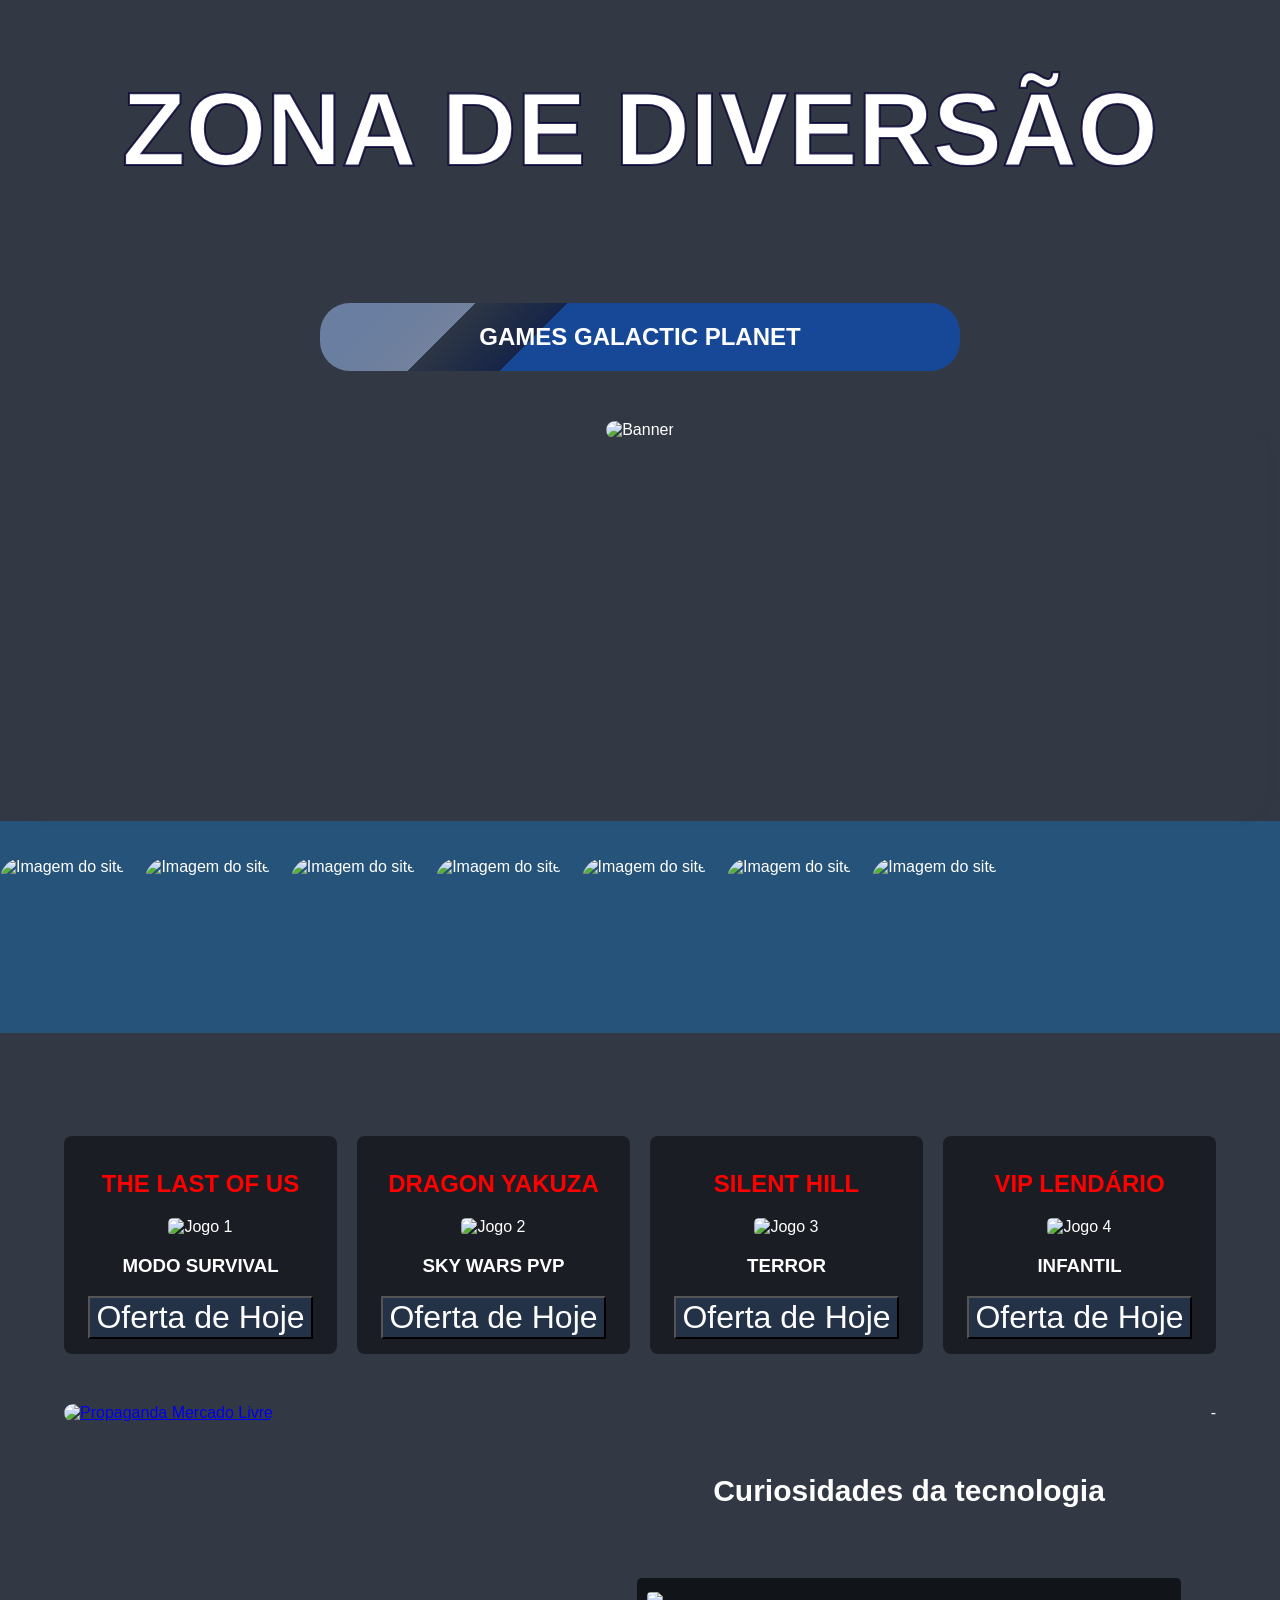
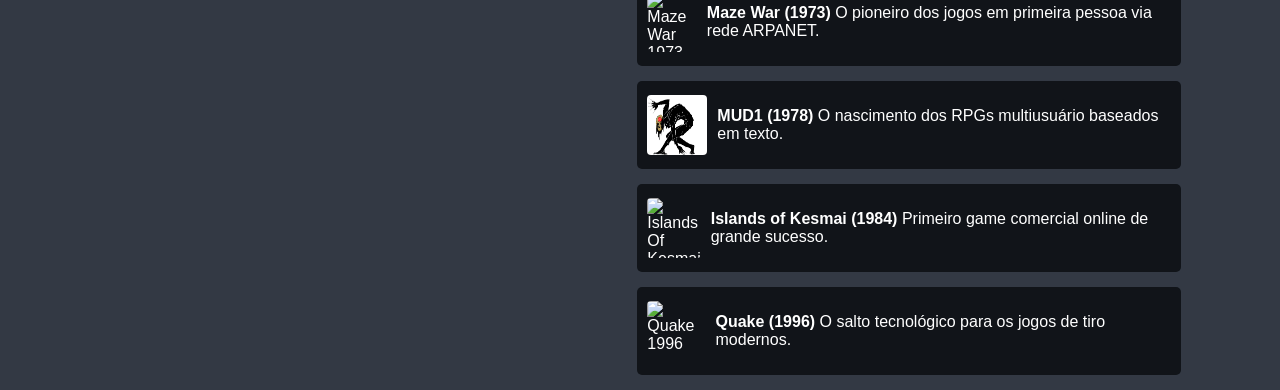
==== commit 7f3ae872: "Melhoria na arquitetura da Landing Page e correções técnicas" ====
--- a/index.html
+++ b/index.html
@@ -83,7 +83,7 @@
  
  <section class="grid-cards">
         <div class="card">
-<h2>The last of US </h2>
+<h2>THE LAST OF US </h2>
             <div class="card-img-wrapper">
                 <img src="https://cinepop.com.br/wp-content/uploads/2023/01/thelast-1-696x392.jpg" 
                 alt="Jogo 1" >          
@@ -102,7 +102,7 @@
 
         <div class="card">
             <div class="card-img-wrapper">
-                <h2>Dragon: Yakuza  </h2>
+                <h2>DRAGON  YAKUZA  </h2>
                 <img src="https://s.zst.com.br/cms-assets/2024/08/yakuza-like-a-dragon-02-zoom.webp" 
                 alt="Jogo 2">            
 				</div>
@@ -116,7 +116,7 @@
 
         <div class="card">
             <div class="card-img-wrapper">
-			     <h2>Silent Hill  </h2>
+			     <h2>SILENT HILL  </h2>
                 <img src="https://image.api.playstation.com/vulcan/ap/rnd/202505/0704/e81b1e0b80b2001d8a5070c5c465cbc7246e02d1da39fe76.png"
                  alt="Jogo 3">
         
--- a/style.css
+++ b/style.css
@@ -5,7 +5,8 @@
     font-family: sans-serif;
     font-weight: bold;
     text-align: center;
-  border-color: #3d9716 4px solid;
+ -webkit-text-stroke: 2px #050133d0; 
+
 }
 @keyframes mudarESumir {
     0% {
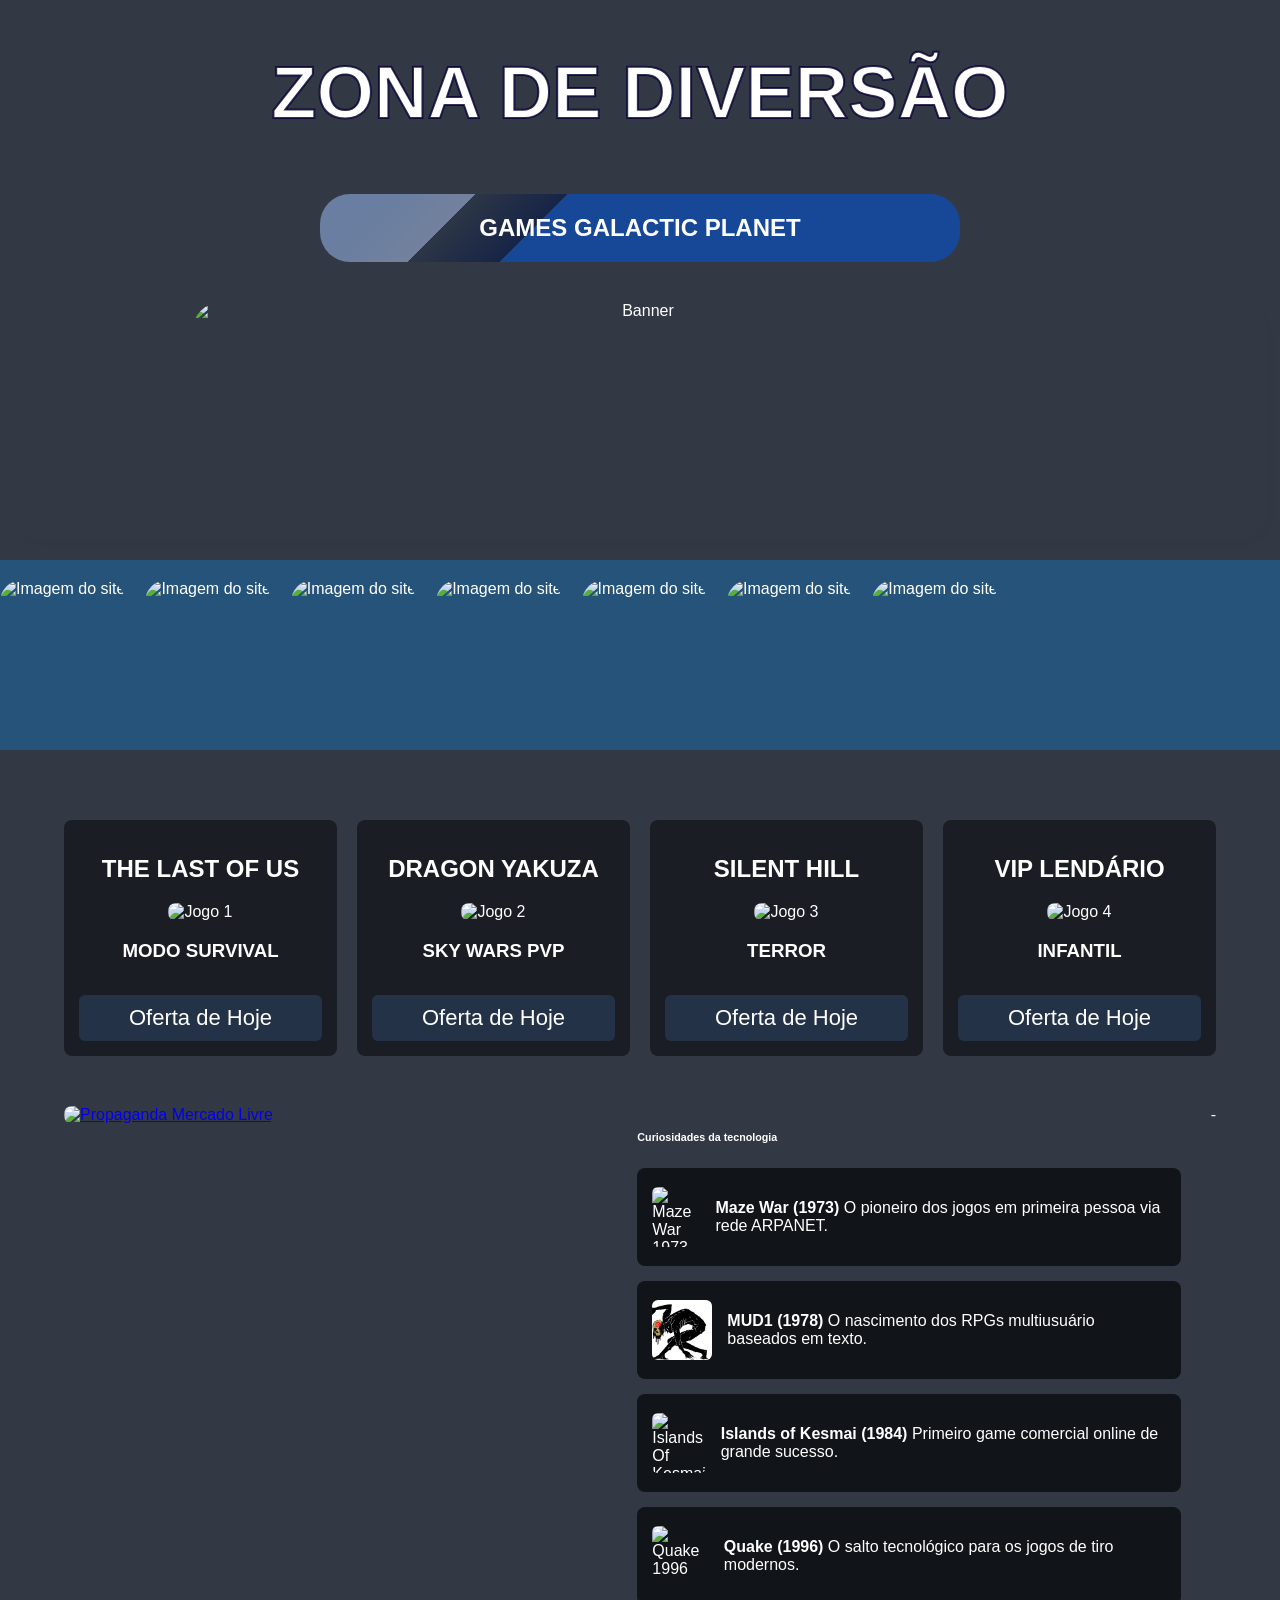
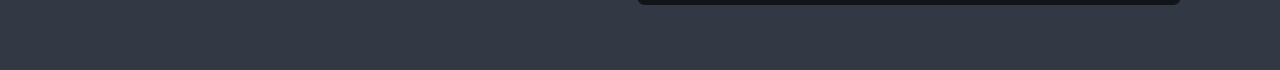
==== commit 28a920bb: "Relatório Técnico de Desenvolvimento: Portal Galactic Games 1. Resumo do ProjetoDesenvolvimento de u" ====
--- a/index.html
+++ b/index.html
@@ -1,189 +1,189 @@
-
-<!DOCTYPE html>
-<html lang="pt-BR">
-<head>
-    <meta charset="UTF-8">
-    <meta name="viewport" content="width=device-width, initial-scale=1.0">
-    <link rel="stylesheet" href="style.css">
-    
-  
-    <title>Galactic Games | Loja Oficial</title>
-
-</head>
-
-
-<body>
-
-<div id="alerta-gigante" >
-  <div class="conteudo-alerta">
-    <h1>ZONA DE DIVERSÃO</h1>
-  </div>
-</div>
-
-
-
-   <section id="title">  
-        <h1>GAMES GALACTIC PLANET</h1>
-        </section>
-     
-        
-
-     <div class="jornal-container">
-         
-         <img src="https://www.oficinadanet.com.br/media/post/47055/1200/todos-os-jogos-que-viraram-filmes-1.jpg"
-          alt="Banner" >
-         </div>
-         
-
-<div class="fundo">
-  <div class="slider" >
-    
-    <img onclick="alert('Desculpa, site em construção ')"  
-    style="cursor: pointer;" 
-     src="https://m.media-amazon.com/images/I/81S7FUrjOHL._SL500_.jpg"
-    alt="Imagem do site">
-
-    <img  onclick="alert('Desculpa, site em construção ')"
-      src="https://encrypted-tbn0.gstatic.com/images?q=tbn:ANd9GcSJjt6Sh8LpYzP_fkxCYKtxUJ-fVRBtMUd-fiXYmyRh&s"
-      style="cursor: pointer;" 
-  alt="Imagem do site">
-   
-    <img 
-    onclick="alert('Desculpa, site em construção ')" 
-     src="https://encrypted-tbn0.gstatic.com/images?q=tbn:ANd9GcT24YtsnauBTlOcmy1C8hXuUiGEGXXX847-RA&s"
-     style="cursor: pointer;" 
-     alt="Imagem do site">
-   
-    <img  onclick="alert('Desculpa, site em construção  em breve garantia de diversão')" 
-    src="https://encrypted-tbn0.gstatic.com/images?q=tbn:ANd9GcSJjt6Sh8LpYzP_fkxCYKtxUJ-fVRBtMUd-fiXYmyRh&s"
-    style="cursor: pointer;"  
-    alt="Imagem do site">
-
-    <img  onclick="alert('Desculpa, site em construção em breve garantia de diversão ')" 
-    style="cursor: pointer;" 
-    src="https://s2-techtudo.glbimg.com/ffgfZufiiIEYSvTiH6KH5H6w2Xw=/0x0:695x390/984x0/smart/filters:strip_icc()/i.s3.glbimg.com/v1/AUTH_08fbf48bc0524877943fe86e43087e7a/internal_photos/bs/2020/i/8/UFC4O1SpqC9cvP2xGw4g/coronavirus-10-games-jogos-gratis-quarentena-johnny-trigger.jpg"
-    alt="Imagem do site">
-
-
-
-    <img onclick="alert('Desculpa, site em construção  em breve garantia de diversão')" 
-    src="https://encrypted-tbn0.gstatic.com/images?q=tbn:ANd9GcSHm_UNwH1ppUmcA3YnKeRnuBML1BlDczCOZw&s"  
-    style="cursor: pointer;"  
-     alt="Imagem do site">
-   
-     <img onclick="alert('Desculpa, site em construção  em breve garantia de diversão')" 
-     src="https://encrypted-tbn0.gstatic.com/images?q=tbn:ANd9GcTB0ORnbx7z3vwu6vc2sx7RpvQalVdG5ZaeTA&s"  
-    style="cursor: pointer;" 
-    alt="Imagem do site">
-    
-        </div>
-</div>
-
- 
- 
- <section class="grid-cards">
-        <div class="card">
-<h2>THE LAST OF US </h2>
-            <div class="card-img-wrapper">
-                <img src="https://cinepop.com.br/wp-content/uploads/2023/01/thelast-1-696x392.jpg" 
-                alt="Jogo 1" >          
-		    </div>
-
-            <div class="card-info">
-                <h3>  MODO SURVIVAL</h3>
-               
-                <button 
-                class="btn-venda" >
-                 <a href="contato.html">Oferta de Hoje</a>
-</button>
-
-            </div>
-        </div>
-
-        <div class="card">
-            <div class="card-img-wrapper">
-                <h2>DRAGON  YAKUZA  </h2>
-                <img src="https://s.zst.com.br/cms-assets/2024/08/yakuza-like-a-dragon-02-zoom.webp" 
-                alt="Jogo 2">            
-				</div>
-            <div class="card-info">
-                <h3>SKY WARS PVP</h3>
-                <button  class="btn-venda"> 
-                     <a href="contato.html">Oferta de Hoje</a></button>
-
-                </div>
-        </div>
-
-        <div class="card">
-            <div class="card-img-wrapper">
-			     <h2>SILENT HILL  </h2>
-                <img src="https://image.api.playstation.com/vulcan/ap/rnd/202505/0704/e81b1e0b80b2001d8a5070c5c465cbc7246e02d1da39fe76.png"
-                 alt="Jogo 3">
-        
-                </div>
-            <div class="card-info">
-                <h3>TERROR</h3>
-                <button class="btn-venda">  <a href="contato.html">Oferta de Hoje</a></button>
-            </div>
-        </div>
-
-        <div class="card">
-            <div class="card-img-wrapper">
-                <h2>VIP LENDÁRIO</h2>
-                <img src="https://upload.wikimedia.org/wikipedia/pt/3/31/DragonCityCapa.jpg" alt="Jogo 4">
-           </div>
-            <div class="card-info">
-                <h3>INFANTIL</h3>
-                <button class="btn-venda"> <a href="contato.html">Oferta de Hoje</a></button>
-            </div>
-        </div>
-    </section>
-
-
-    <div class="layout-principal">
-              
-        <aside class="secao-propaganda">
-          <div class="box-anuncio">
-    <a href="https://meli.la/2RUDbND">
-        <img src="https://http2.mlstatic.com/D_NQ_NP_2X_690159-MLA99542831560_122025-F.webp" 
-        alt="Propaganda Mercado Livre">
-    </a>
-</div>
-        </aside>
-
-        <!-- LADO DIREITO: CURIOSIDADES -->
-        <footer class="secao-curiosidades">
-
-<h6>Curiosidades  da  tecnologia </h6>         
-            <div class="card-curiosidade">
-                <img src="https://encrypted-tbn0.gstatic.com/images?q=tbn:ANd9GcTqBKWOGQSyzZL3UB4ubWxDqMGn7zKU_J9cVA&s" alt="Maze War 1973">
-                <p><strong>Maze War (1973)</strong> O pioneiro dos jogos em primeira pessoa via rede ARPANET.</p>
-            </div>
-
-            <div class="card-curiosidade">
-                <img src="[data-uri]" 
-                alt="MUD1">
-                <p><strong>MUD1 (1978)</strong> O nascimento dos RPGs multiusuário baseados em texto.</p>
-            </div>
-
-            <div class="card-curiosidade">
-                 <img src="https://time.graphics/uploadedFiles/500/30/85/30855fbc2d112eddccd872217361b7d0.png"
-                  alt="Islands Of Kesmai 1984">
-                <p><strong>Islands of Kesmai (1984)</strong> Primeiro game comercial online de grande sucesso.</p>
-            </div>
-
-            <div class="card-curiosidade">
-                <img src="https://upload.wikimedia.org/wikipedia/pt/thumb/f/fc/Quake_1_cover.png/250px-Quake_1_cover.png"
-                 alt="Quake 1996">
-                <p><strong>Quake (1996)</strong> O salto tecnológico para os jogos de tiro modernos.</p>
-            </div>
-
-        </footer>
--
-    </div>
-
-</body>
-<script src="script.js"></script>
-</html>
-</body>
-</html>
+
+<!DOCTYPE html>
+<html lang="pt-BR">
+<head>
+    <meta charset="UTF-8">
+    <meta name="viewport" content="width=device-width, initial-scale=1.0">
+    <link rel="stylesheet" href="style.css">
+    
+  
+    <title>Galactic Games | Loja Oficial</title>
+
+</head>
+
+
+<body>
+
+<div id="alerta-gigante" >
+  <div class="conteudo-alerta">
+    <h1>ZONA DE DIVERSÃO</h1>
+  </div>
+</div>
+
+
+
+   <section id="title">  
+        <h1>GAMES GALACTIC PLANET</h1>
+        </section>
+     
+        
+
+     <div class="jornal-container">
+         
+         <img src="https://forbes.com.br/wp-content/uploads/2024/03/Street-Fighter.png"
+          alt="Banner" >
+         </div>
+         
+
+<div class="fundo">
+  <div class="slider" >
+    
+    <img onclick="alert('Desculpa, site em construção ')"  
+    style="cursor: pointer;" 
+     src="https://m.media-amazon.com/images/I/81S7FUrjOHL._SL500_.jpg"
+    alt="Imagem do site">
+
+    <img  onclick="alert('Desculpa, site em construção ')"
+      src="https://encrypted-tbn0.gstatic.com/images?q=tbn:ANd9GcSJjt6Sh8LpYzP_fkxCYKtxUJ-fVRBtMUd-fiXYmyRh&s"
+      style="cursor: pointer;" 
+  alt="Imagem do site">
+   
+    <img 
+    onclick="alert('Desculpa, site em construção ')" 
+     src="https://encrypted-tbn0.gstatic.com/images?q=tbn:ANd9GcT24YtsnauBTlOcmy1C8hXuUiGEGXXX847-RA&s"
+     style="cursor: pointer;" 
+     alt="Imagem do site">
+   
+    <img  onclick="alert('Desculpa, site em construção  em breve garantia de diversão')" 
+    src="https://encrypted-tbn0.gstatic.com/images?q=tbn:ANd9GcSJjt6Sh8LpYzP_fkxCYKtxUJ-fVRBtMUd-fiXYmyRh&s"
+    style="cursor: pointer;"  
+    alt="Imagem do site">
+
+    <img  onclick="alert('Desculpa, site em construção em breve garantia de diversão ')" 
+    style="cursor: pointer;" 
+    src="https://s2-techtudo.glbimg.com/ffgfZufiiIEYSvTiH6KH5H6w2Xw=/0x0:695x390/984x0/smart/filters:strip_icc()/i.s3.glbimg.com/v1/AUTH_08fbf48bc0524877943fe86e43087e7a/internal_photos/bs/2020/i/8/UFC4O1SpqC9cvP2xGw4g/coronavirus-10-games-jogos-gratis-quarentena-johnny-trigger.jpg"
+    alt="Imagem do site">
+
+
+
+    <img onclick="alert('Desculpa, site em construção  em breve garantia de diversão')" 
+    src="https://encrypted-tbn0.gstatic.com/images?q=tbn:ANd9GcSHm_UNwH1ppUmcA3YnKeRnuBML1BlDczCOZw&s"  
+    style="cursor: pointer;"  
+     alt="Imagem do site">
+   
+     <img onclick="alert('Desculpa, site em construção  em breve garantia de diversão')" 
+     src="https://encrypted-tbn0.gstatic.com/images?q=tbn:ANd9GcTB0ORnbx7z3vwu6vc2sx7RpvQalVdG5ZaeTA&s"  
+    style="cursor: pointer;" 
+    alt="Imagem do site">
+    
+        </div>
+</div>
+
+ 
+ 
+ <section class="grid-cards">
+        <div class="card">
+<h2>THE LAST OF US </h2>
+            <div class="card-img-wrapper">
+                <img src="https://cinepop.com.br/wp-content/uploads/2023/01/thelast-1-696x392.jpg" 
+                alt="Jogo 1" >          
+		    </div>
+
+            <div class="card-info">
+                <h3>  MODO SURVIVAL</h3>
+               
+                <button 
+                class="btn-venda" >
+                 <a href="contato.html">Oferta de Hoje</a>
+</button>
+
+            </div>
+        </div>
+
+        <div class="card">
+            <div class="card-img-wrapper">
+                <h2>DRAGON  YAKUZA  </h2>
+                <img src="https://s.zst.com.br/cms-assets/2024/08/yakuza-like-a-dragon-02-zoom.webp" 
+                alt="Jogo 2">            
+				</div>
+            <div class="card-info">
+                <h3>SKY WARS PVP</h3>
+                <button  class="btn-venda"> 
+                     <a href="contato.html">Oferta de Hoje</a></button>
+
+                </div>
+        </div>
+
+        <div class="card">
+            <div class="card-img-wrapper">
+			     <h2>SILENT HILL  </h2>
+                <img src="https://image.api.playstation.com/vulcan/ap/rnd/202505/0704/e81b1e0b80b2001d8a5070c5c465cbc7246e02d1da39fe76.png"
+                 alt="Jogo 3">
+        
+                </div>
+            <div class="card-info">
+                <h3>TERROR</h3>
+                <button class="btn-venda">  <a href="contato.html">Oferta de Hoje</a></button>
+            </div>
+        </div>
+
+        <div class="card">
+            <div class="card-img-wrapper">
+                <h2>VIP LENDÁRIO</h2>
+                <img src="https://upload.wikimedia.org/wikipedia/pt/3/31/DragonCityCapa.jpg" alt="Jogo 4">
+           </div>
+            <div class="card-info">
+                <h3>INFANTIL</h3>
+                <button class="btn-venda"> <a href="contato.html">Oferta de Hoje</a></button>
+            </div>
+        </div>
+    </section>
+
+
+    <div class="layout-principal">
+              
+        <aside class="secao-propaganda">
+          <div class="box-anuncio">
+    <a href="https://meli.la/2RUDbND">
+        <img src="https://http2.mlstatic.com/D_NQ_NP_2X_690159-MLA99542831560_122025-F.webp" 
+        alt="Propaganda Mercado Livre">
+    </a>
+</div>
+        </aside>
+
+        <!-- LADO DIREITO: CURIOSIDADES -->
+        <footer class="secao-curiosidades">
+
+<h6>Curiosidades  da  tecnologia </h6>         
+            <div class="card-curiosidade">
+                <img src="https://encrypted-tbn0.gstatic.com/images?q=tbn:ANd9GcTqBKWOGQSyzZL3UB4ubWxDqMGn7zKU_J9cVA&s" alt="Maze War 1973">
+                <p><strong>Maze War (1973)</strong> O pioneiro dos jogos em primeira pessoa via rede ARPANET.</p>
+            </div>
+
+            <div class="card-curiosidade">
+                <img src="[data-uri]" 
+                alt="MUD1">
+                <p><strong>MUD1 (1978)</strong> O nascimento dos RPGs multiusuário baseados em texto.</p>
+            </div>
+
+            <div class="card-curiosidade">
+                 <img src="https://time.graphics/uploadedFiles/500/30/85/30855fbc2d112eddccd872217361b7d0.png"
+                  alt="Islands Of Kesmai 1984">
+                <p><strong>Islands of Kesmai (1984)</strong> Primeiro game comercial online de grande sucesso.</p>
+            </div>
+
+            <div class="card-curiosidade">
+                <img src="https://upload.wikimedia.org/wikipedia/pt/thumb/f/fc/Quake_1_cover.png/250px-Quake_1_cover.png"
+                 alt="Quake 1996">
+                <p><strong>Quake (1996)</strong> O salto tecnológico para os jogos de tiro modernos.</p>
+            </div>
+
+        </footer>
+-
+    </div>
+
+</body>
+<script src="script.js"></script>
+</html>
+</body>
+</html>
--- a/style.css
+++ b/style.css
@@ -1,162 +1,173 @@
-/* Texto gigante e animação  */
+
+/* Texto gigante e animação */
 .conteudo-alerta h1 {
     color: white;
-    font-size: 104px;
+    font-size: 74px;
     font-family: sans-serif;
     font-weight: bold;
     text-align: center;
- -webkit-text-stroke: 2px #050133d0; 
-
-}
+    -webkit-text-stroke: 2px #050133d0; 
+}
+
 @keyframes mudarESumir {
     0% {
         color: rgba(141, 6, 42, 0.519);
         opacity: 1;
     }
     100% {
-        color: rgb(225, 57, 130); /* Cor final antes de sumir */
+        color: rgb(225, 57, 130);
         opacity: 0;
-        visibility: hidden; /* Garante que o item não seja clicável após sumir */
+        visibility: hidden;
     }
 }
 
 @keyframes jornal-container {
     0% { color: white; text-shadow: none; }
     50% { color: rgb(255, 0, 247); text-shadow: 0 0 20px rgb(247, 0, 255); }
-    
     100% { color: white; text-shadow: none; }
-    
-}
+}
+
 @keyframes sumir {
     0% { opacity: 1; }
     100% { opacity: 0; }
 }
+
+/* Configuração do fundo geral */
+
 body {
     margin: 0;
     padding: 0;
     background-color: #030b18ce;
     font-family: 'Segoe UI', Tahoma, sans-serif;
     color: white;
+
     display: flex;
     flex-direction: column;
-    align-items: center; /* Centraliza tudo horizontalmente */
-}
-/*titulo dos primeiros card de venda */
-h2{opacity: 1; color: red; } 
-h6{
-   font-size: 30px; text-align: center; 
-}
-
-
+    align-items: center;
+}
+
+/* --- CARROSSEL / SLIDER COM ANIMAÇÃO AUTOMÁTICA --- */
 .fundo {
-    padding-top: 12px;
-    width: 100%;
-    height: 200px;
+    padding: 20px 0;
+    width: 100%;
     background-color: #0095ff48;
-    overflow: hidden; 
-    display: flex;
-    align-items: center;
+    overflow: hidden; /* Esconde as imagens que saem da tela */
+    display: flex;
+    align-items: center;
+    margin-bottom: 40px;
 }
 
 .slider {
     display: flex;
-    gap: 20px; /* Espaço entre as fotos */
-    animation:  andar 10s linear infinite; /* 20s é a velocidade */
+    gap: 20px;
+    width: max-content; /* Ajusta a largura ao tamanho total das imagens */
+    animation: andar Carrossel 12s linear infinite; /* Move o carrossel de forma contínua */
+}
+
+.slider:hover {
+    animation-play-state: paused; /* Pausa o movimento quando o usuário passa o mouse por cima */
 }
 
 .slider img {
-    height: 150px; /* Altura das fotos dentro da faixa */
+    height: 150px;
+    width: auto;
     border-radius: 22px;
-}
-
-
-@keyframes andar {
-    from {
+    cursor: pointer;
+    transition: transform 0.2s ease;
+}
+
+.slider img:hover {
+    transform: scale(1.05); /* Dá um leve zoom na imagem focada */
+}
+
+/* CLIPE DE MOVIMENTAÇÃO INFINITA */
+@keyframes andarCarrossel {
+    0% {
         transform: translateX(0);
     }
-    to {
-
-        transform: translateX(-100%); 
-    }
-}
-
+    100% {
+        /* Move exatamente metade do conteúdo para criar o efeito infinito */
+        transform: translateX(-50%); 
+    }
+}
+
+
+
+/* Banner Principal (A vírgula foi removida para aplicar APENAS na imagem do banner) */
 .jornal-container {
-
-    perspective: 100px; /* Dá o efeito 3D de profundidade */
+    perspective: 100px;
+    height: 238px;
     align-items: center;
     text-align: center;
     position: relative;
-  
-    position: relative;
-    
     border-left: 50px;
-    object-fit: cover; /* Resolve o problema de ficar esticado! */
     border-radius: 29px;
     box-shadow: 5px 5px 5px rgba(0, 0, 0, 0.015);
-    
-}
-
-.jornal-container, img{
-      width: 98%;
-    height: 400px;
+    width: 98%;
+    margin: 20px auto;
+}
+
+.jornal-container img {
+    width: 70vw; /* Define o tamanho exato de 70% da largura da tela */
+    height: 60px; /* Mantém uma altura imponente de banner */
+    object-fit: fill; /* Recorta a imagem sem distorcer o rosto dos personagens */
     border-radius: 32px;
-
-}
+    display: block;
+    margin: 0 auto; /* Centraliza a imagem perfeitamente */
+}
+
+
 .jornal-container img:hover {
-    width: 103%;
-    transform: scale(1.06);
-       transform: translateY(-10px); /* Eleva o card levemente */
-    
-    /* Brilho Azul Galáctico (Neon) */
-    box-shadow: 0 25px 40px rgba(17, 135, 220, 0.799), 
-                0 0 25px rgba(100, 50, 255, 0.3); 
-    
-    /* Borda acende levemente */
+    transform: scale(1.02) translateY(-5px);
+    box-shadow: 0 8px 20px rgba(17, 135, 220, 0.799), 0 0 25px rgba(100, 50, 255, 0.3); 
     border-color: #b7d8f0;
-    
-}
-.pagina-compra img{
+    transition: 0.s ease;
+}
+
+.pagina-compra img {
     width: 300px;
-
     cursor: pointer;
-
     height: 300px;
     align-items: center;
     text-align: justify;
 }
 
-
-
-button a{
+button a {
     text-decoration: none;
     color: white;
-    font-size: 32px;
+    font-size: 22px; /* Reduzido para caber dentro do botão */
     font-weight: 300;
 }
 
-/* 1. Posicionamento do Título a 25% do topo */
+/* Posicionamento do Título */
 #title {
-    margin-top: 5vh; /* 25% da altura da tela */
+    margin-top: 10px; /* Joga o título bem para o topo */
     background: linear-gradient(135deg, #88a5d4a3 10%, #a1b6df93 22%,#106a976e 18%,#2871e6 12%,#24324870 5%, #162447 35%,#2871e6 22%,#162447 35%,#164897 22%);
     border-radius: 30px;
     text-align: center;
     width: 50%;
-    margin-bottom: 50px; /* Espaço entre o título e os cards */
-}
+    margin-bottom: 20px; /* Reduz o espaço gigante antes da imagem */
+}
+
 
 .titulo h1 {
- 
     margin: 0;
     font-size: 3rem;
     letter-spacing: 2px;
 }
 
-/* 2. Organização da Grade de Cards */
+/* Grade de Cards Responsiva */
+
+
+/********** VAMOS A ORGANIZAÇÃO DE GRADE CARD : */
 .grid-cards {
+
+
     display: grid;
-    grid-template-columns: repeat(auto-fit, minmax(250px, 1fr)); /* Responsivo */
+    /* Mudamos para auto-fill e definimos uma fração exata (1fr) para distribuir perfeitamente */
+    grid-template-columns: repeat(auto-fill, minmax(220px, 1fr)); 
     gap: 20px;
-    margin-top: 8%;
+    margin-top: 30px;
     width: 90%;
     max-width: 1200px;
     margin-bottom: 50px;
@@ -168,95 +179,102 @@
     border-radius: 8px;
     text-align: center;
     transition: transform 0.3s;
-}
-.card h1{
-     font-size: 34px;
-     font-weight: 400;
-     font-family: 'Franklin Gothic Medium', 'Arial Narrow', Arial, sans-serif;
-}
+    
+    /* ADICIONE ESSA LINHA ABAIXO: Força o card a ter uma largura base estável */
+    width: 100%; 
+    box-sizing: border-box; /* Garante que o padding não quebre a largura */
+}
+
+
+.card h1 {
+     font-size: 24px; /* Ajustado para não estourar o card */
+     font-weight: bold;
+     color: #00ff88; /* Combina com o tema gamer */
+     margin-bottom: 15px;
+     font-family: 'Lucida Sans Unicode', 'Lucida Grande', 'Lucida Sans', Arial, sans-serif;
+}
+
 .card:hover {
-    transform: scale(1.06);
-       transform: translateY(-10px); /* Eleva o card levemente */
-    
-    /* Brilho Azul Galáctico (Neon) */
-    box-shadow: 0 25px 40px rgba(17, 135, 220, 0.799), 
-                0 0 25px rgba(100, 50, 255, 0.3); 
-    
-    /* Borda acende levemente */
-    border-color: #b7d8f0;
-    
+    transform: scale(1.05) translateY(-10px);
+    box-shadow: 0 25px 40px rgba(17, 135, 220, 0.799), 0 0 25px rgba(100, 50, 255, 0.3); 
 }
 
 .card img {
     width: 100%;
-    height: 200px;
-    object-fit: cover; /* Ajusta a imagem sem distorcer */
-    border-radius: 5px;
-}
-
-/* 3. Layout Inferior (Propaganda e Curiosidades) */
+    height: 180px;
+    object-fit: cover;
+    border-radius: 8px;
+}
+
+/* Layout Inferior */
 .layout-principal {
     display: flex;
     width: 90%;
     max-width: 1200px;
     gap: 30px;
     justify-content: center;
+    margin-bottom: 50px;
 }
 
 .secao-propaganda, .secao-curiosidades {
     flex: 1;
 }
 
+.box-anuncio img {
+    width: 100%;
+    border-radius: 8px;
+}
+
 .card-curiosidade {
     display: flex;
     align-items: center;
-    gap: 10px;
+    gap: 15px;
     margin-bottom: 15px;
     background: #111419;
-    padding: 10px;
-    border-radius: 5px;
+    padding: 15px;
+    border-radius: 8px;
 }
 
 .card-curiosidade img {
     width: 60px;
     height: 60px;
-    border-radius: 4px;
-}
-.btn-venda{ 
-    font-size: 22px;
+    border-radius: 6px;
+    object-fit: cover;
+}
+
+.btn-venda { 
+    font-size: 18px;
     background-color: #243248;
-    color: rgb(244, 241, 241);
-}
-
+    border: none;
+    padding: 10px 20px;
+    border-radius: 6px;
+    margin-top: 15px;
+    cursor: pointer;
+    width: 100%;
+    transition: 0.2s;
+}
+
+.btn-venda:hover {
+    background-color: #2871e6;
+}
+
+/* Animações de texto */
 h4 {
-    font-size:44px;
-    opacity: 0; /* Começam invisíveis */
-    animation: surgirESumir 3s linear forwards; /* 'forwards' mantém o estado final */
-}
-/* este efeito aparece so na pagina de COMPRA CASO SEJA CLICADO EM OFERTA DE HOJE .KK*/
-
-/* FRASE 1: Aparece na hora (0s) */
-.frase-1 {
-    animation-delay: 0s;
-}
-
-/* FRASE 2: Espera 5 segundos (tempo da primeira sumir) */
-.frase-2 {
-    animation-delay: 3s;
-}
-
-/* FRASE 3: Espera 10 segundos */
-.frase-3 {
-    animation-delay: 5s;
-}
-
-.frase-4{
-    animation-delay: 7s;
-
-}
+    font-size: 44px;
+    opacity: 0;
+    animation: surgirESumir 3s linear forwards;
+}
+
+.frase-1 { animation-delay: 0s; }
+.frase-2 { animation-delay: 3s; }
+.frase-3 { animation-delay: 5s; }
+.frase-4 { animation-delay: 7s; }
+
 @keyframes surgirESumir {
     0% { opacity: 0; color: black; transform: translateY(10px); }
-    10% { opacity: 1; color: rgb(229, 255, 0); transform: translateY(0); }  /* Surge e muda de cor */
-    90% { opacity: 1; color: red; }                            /* Fica visível */
-    100% { opacity: 0; display: none; }                        /* Some */
-}
+    10% { opacity: 1; color: rgb(229, 255, 0); transform: translateY(0); }
+    90% { opacity: 1; color: red; }
+    100% { opacity: 0; display: none; }
+}
+
+
